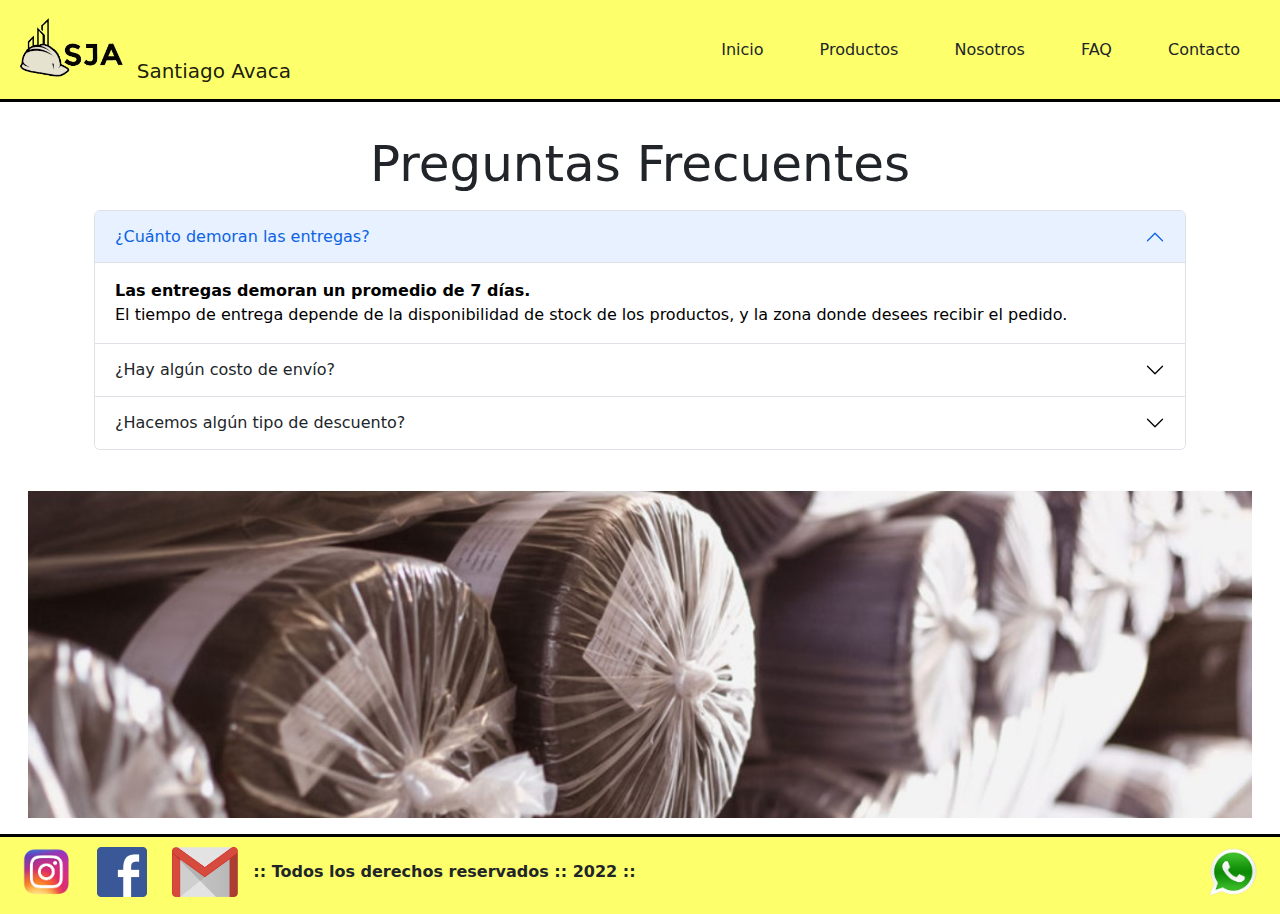
==== pages/faq.html @ fbb116de "Add files via upload" ====
<!DOCTYPE html>
<html lang="es">

<head>
    <meta charset="utf-8">
    <meta name="viewport" content="width=device-width, initial-scale=1">
    <link href="https://cdn.jsdelivr.net/npm/bootstrap@5.2.0-beta1/dist/css/bootstrap.min.css" rel="stylesheet"
        integrity="sha384-0evHe/X+R7YkIZDRvuzKMRqM+OrBnVFBL6DOitfPri4tjfHxaWutUpFmBp4vmVor" crossorigin="anonymous">
    <link rel="stylesheet" href="../sass/custom.css">
    <meta name="description" content="Venta de indumentaria de trabajo y uniformes">
    <meta name="keywords" content="FAQ, PREGUNTAS, FRECUENTES, SEGURIDAD, UNIFORMES, COMPRAR">
    <title>SJA - FAQ</title>
</head>

<body>
    <!-- Header -->
    <header>
        <nav class="navbar">
            <div class="container-fluid">
                <a class="navbar-brand" href="index.html">
                    <img src="../images/logo.png" alt="logo" class="d-inline-block  align-text-bottom">
                    Santiago Avaca
                </a>
                <ul class="nav justify-content-center">
                    <li>
                        <a class="btn" href="../index.html">Inicio</a>
                    </li>
                    <li>
                        <a class="btn" href="productos.html">Productos</a>
                    </li>
                    <li>
                        <a class="btn" href="nosotros.html">Nosotros</a>
                    </li>
                    <li>
                        <a class="btn" aria-current="page" href="faq.html">FAQ</a>
                    </li>
                    <li>
                        <a class="btn" href="contacto.html">Contacto</a>
                    </li>
                </ul>
            </div>
        </nav>
    </header>
    <main>
        <div class="container p-4">
            <h1 class="text-center p-2">Preguntas Frecuentes</h1>
            <div class="accordion" id="accordionExample">
                <div class="accordion-item">
                    <h2 class="accordion-header" id="headingOne">
                        <button class="accordion-button" type="button" data-bs-toggle="collapse"
                            data-bs-target="#collapseOne" aria-expanded="true" aria-controls="collapseOne">
                            ¿Cuánto demoran las entregas?
                        </button>
                    </h2>
                    <div id="collapseOne" class="accordion-collapse collapse show" aria-labelledby="headingOne"
                        data-bs-parent="#accordionExample">
                        <div class="accordion-body">
                            <strong>Las entregas demoran un promedio de 7 días.</strong><br>
                            El tiempo de entrega depende de la disponibilidad de stock de los productos, y la zona donde
                            desees recibir el pedido.
                        </div>
                    </div>
                </div>
                <div class="accordion-item">
                    <h2 class="accordion-header" id="headingTwo">
                        <button class="accordion-button collapsed" type="button" data-bs-toggle="collapse"
                            data-bs-target="#collapseTwo" aria-expanded="false" aria-controls="collapseTwo">
                            ¿Hay algún costo de envío?
                        </button>
                    </h2>
                    <div id="collapseTwo" class="accordion-collapse collapse" aria-labelledby="headingTwo"
                        data-bs-parent="#accordionExample">
                        <div class="accordion-body">
                            <strong>Se trabaja sin costo de envío.</strong><br>
                            Las entregas se realizan en moto o flete, dependiendo del tamaño del pedido.
                        </div>
                    </div>
                </div>
                <div class="accordion-item">
                    <h2 class="accordion-header" id="headingThree">
                        <button class="accordion-button collapsed" type="button" data-bs-toggle="collapse"
                            data-bs-target="#collapseThree" aria-expanded="false" aria-controls="collapseThree">
                            ¿Hacemos algún tipo de descuento?
                        </button>
                    </h2>
                    <div id="collapseThree" class="accordion-collapse collapse" aria-labelledby="headingThree"
                        data-bs-parent="#accordionExample">
                        <div class="accordion-body">
                            <strong>Hay posibilidad de obtener algún descuento.</strong><br>
                            Los descuentos pueden ser pidiendo en cantidad mayorista. Estas cantidades dependen del
                            producto.
                        </div>
                    </div>
                </div>
            </div>
        </div>
        <div class="container-fluid">
            <img class="w-100 p-3" src="../images/banner.jpg" alt="banner">
        </div>
    </main>
    <!-- Footer -->
    <footer>
        <div class="container-fluid">
            <a href="https://www.instagram.com"><img src="../images/instagram.png" alt="instagram"></a>
            <a href="https://www.facebook.com"><img src="../images/facebook.png" alt="facebook"></a>
            <a href="https://www.gmail.com"><img src="../images/gmail.png" alt="gmail"></a>
            <strong>:: Todos los derechos reservados :: 2022 ::</strong>
            <a class="float-end" href="https://www.whatsapp.com"><img src="../images/whatsapp.png" alt="whatsapp"></a>
        </div>
    </footer>
    <script src="https://cdn.jsdelivr.net/npm/@popperjs/core@2.11.5/dist/umd/popper.min.js"
        integrity="sha384-Xe+8cL9oJa6tN/veChSP7q+mnSPaj5Bcu9mPX5F5xIGE0DVittaqT5lorf0EI7Vk" crossorigin="anonymous">
    </script>
    <script src="https://cdn.jsdelivr.net/npm/bootstrap@5.2.0-beta1/dist/js/bootstrap.min.js"
        integrity="sha384-kjU+l4N0Yf4ZOJErLsIcvOU2qSb74wXpOhqTvwVx3OElZRweTnQ6d31fXEoRD1Jy" crossorigin="anonymous">
    </script>
</body>

</html>
---- sass/custom.css ----
header nav {
  background-color: #fdff6b;
  border-bottom: 3px solid black;
}

header nav div a {
  font-size: 2px;
}

header nav div img {
  height: 70px;
}

header nav div ul li {
  padding: 15px;
}

header nav div ul li a {
  color: black;
}

footer {
  background-color: #fdff6b;
  border-top: 3px solid black;
  height: 80px;
}

footer a img {
  margin: 10px;
  margin-top: 10px;
  height: 50px;
}

footer a strong {
  margin-left: 100px;
}

main div img {
  height: -webkit-fit-content;
  height: -moz-fit-content;
  height: fit-content;
}

main .card {
  margin: 10px;
}

main .card .card-body {
  padding: 20px;
}

main .chabones {
  height: 480px;
}

main h1, main .h1 {
  font-size: 50px;
}

.nosotros-cuerpo {
  margin-top: 80px;
  margin-bottom: 80px;
}

/*!
 * Bootstrap v5.2.0-beta1 (https://getbootstrap.com/)
 * Copyright 2011-2022 The Bootstrap Authors
 * Copyright 2011-2022 Twitter, Inc.
 * Licensed under MIT (https://github.com/twbs/bootstrap/blob/main/LICENSE)
 */
:root {
  --bs-blue: #0d6efd;
  --bs-indigo: #6610f2;
  --bs-purple: #6f42c1;
  --bs-pink: #d63384;
  --bs-red: #dc3545;
  --bs-orange: #fd7e14;
  --bs-yellow: #ffc107;
  --bs-green: #198754;
  --bs-teal: #20c997;
  --bs-cyan: #0dcaf0;
  --bs-black: #000;
  --bs-white: #fff;
  --bs-gray: #6c757d;
  --bs-gray-dark: #343a40;
  --bs-gray-100: #f8f9fa;
  --bs-gray-200: #e9ecef;
  --bs-gray-300: #dee2e6;
  --bs-gray-400: #ced4da;
  --bs-gray-500: #adb5bd;
  --bs-gray-600: #6c757d;
  --bs-gray-700: #495057;
  --bs-gray-800: #343a40;
  --bs-gray-900: #212529;
  --bs-primary: #0d6efd;
  --bs-secondary: #6c757d;
  --bs-success: #198754;
  --bs-info: #0dcaf0;
  --bs-warning: #ffc107;
  --bs-danger: #dc3545;
  --bs-light: #fdff6b;
  --bs-dark: #212529;
  --bs-primary-rgb: 13, 110, 253;
  --bs-secondary-rgb: 108, 117, 125;
  --bs-success-rgb: 25, 135, 84;
  --bs-info-rgb: 13, 202, 240;
  --bs-warning-rgb: 255, 193, 7;
  --bs-danger-rgb: 220, 53, 69;
  --bs-light-rgb: 253, 255, 107;
  --bs-dark-rgb: 33, 37, 41;
  --bs-white-rgb: 255, 255, 255;
  --bs-black-rgb: 0, 0, 0;
  --bs-body-color-rgb: 33, 37, 41;
  --bs-body-bg-rgb: 255, 255, 255;
  --bs-font-sans-serif: system-ui, -apple-system, "Segoe UI", Roboto, "Helvetica Neue", "Noto Sans", "Liberation Sans", Arial, sans-serif, "Apple Color Emoji", "Segoe UI Emoji", "Segoe UI Symbol", "Noto Color Emoji";
  --bs-font-monospace: SFMono-Regular, Menlo, Monaco, Consolas, "Liberation Mono", "Courier New", monospace;
  --bs-gradient: linear-gradient(180deg, rgba(255, 255, 255, 0.15), rgba(255, 255, 255, 0));
  --bs-body-font-family: var(--bs-font-sans-serif);
  --bs-body-font-size: 1rem;
  --bs-body-font-weight: 400;
  --bs-body-line-height: 1.5;
  --bs-body-color: #212529;
  --bs-body-bg: #fff;
  --bs-border-width: 1px;
  --bs-border-style: solid;
  --bs-border-color: #dee2e6;
  --bs-border-color-translucent: rgba(0, 0, 0, 0.175);
  --bs-border-radius: 0.375rem;
  --bs-border-radius-sm: 0.25rem;
  --bs-border-radius-lg: 0.5rem;
  --bs-border-radius-xl: 1rem;
  --bs-border-radius-2xl: 2rem;
  --bs-border-radius-pill: 50rem;
  --bs-heading-color: ;
  --bs-link-color: #0d6efd;
  --bs-link-hover-color: #0a58ca;
  --bs-code-color: #d63384;
  --bs-highlight-bg: #fff3cd;
}

*,
*::before,
*::after {
  -webkit-box-sizing: border-box;
          box-sizing: border-box;
}

@media (prefers-reduced-motion: no-preference) {
  :root {
    scroll-behavior: smooth;
  }
}

body {
  margin: 0;
  font-family: var(--bs-body-font-family);
  font-size: var(--bs-body-font-size);
  font-weight: var(--bs-body-font-weight);
  line-height: var(--bs-body-line-height);
  color: var(--bs-body-color);
  text-align: var(--bs-body-text-align);
  background-color: var(--bs-body-bg);
  -webkit-text-size-adjust: 100%;
  -webkit-tap-highlight-color: rgba(0, 0, 0, 0);
}

hr {
  margin: 1rem 0;
  color: inherit;
  border: 0;
  border-top: 1px solid;
  opacity: 0.25;
}

h1, .h1, h2, .h2, h3, .h3, h4, .h4, h5, .h5, h6, .h6 {
  margin-top: 0;
  margin-bottom: 0.5rem;
  font-weight: 500;
  line-height: 1.2;
  color: var(--bs-heading-color);
}

h1, .h1 {
  font-size: calc(1.375rem + 1.5vw);
}

@media (min-width: 1200px) {
  h1, .h1 {
    font-size: 2.5rem;
  }
}

h2, .h2 {
  font-size: calc(1.325rem + 0.9vw);
}

@media (min-width: 1200px) {
  h2, .h2 {
    font-size: 2rem;
  }
}

h3, .h3 {
  font-size: calc(1.3rem + 0.6vw);
}

@media (min-width: 1200px) {
  h3, .h3 {
    font-size: 1.75rem;
  }
}

h4, .h4 {
  font-size: calc(1.275rem + 0.3vw);
}

@media (min-width: 1200px) {
  h4, .h4 {
    font-size: 1.5rem;
  }
}

h5, .h5 {
  font-size: 1.25rem;
}

h6, .h6 {
  font-size: 1rem;
}

p {
  margin-top: 0;
  margin-bottom: 1rem;
}

abbr[title] {
  -webkit-text-decoration: underline dotted;
          text-decoration: underline dotted;
  cursor: help;
  text-decoration-skip-ink: none;
}

address {
  margin-bottom: 1rem;
  font-style: normal;
  line-height: inherit;
}

ol,
ul {
  padding-left: 2rem;
}

ol,
ul,
dl {
  margin-top: 0;
  margin-bottom: 1rem;
}

ol ol,
ul ul,
ol ul,
ul ol {
  margin-bottom: 0;
}

dt {
  font-weight: 700;
}

dd {
  margin-bottom: .5rem;
  margin-left: 0;
}

blockquote {
  margin: 0 0 1rem;
}

b,
strong {
  font-weight: bolder;
}

small, .small {
  font-size: 0.875em;
}

mark, .mark {
  padding: 0.1875em;
  background-color: var(--bs-highlight-bg);
}

sub,
sup {
  position: relative;
  font-size: 0.75em;
  line-height: 0;
  vertical-align: baseline;
}

sub {
  bottom: -.25em;
}

sup {
  top: -.5em;
}

a {
  color: var(--bs-link-color);
  text-decoration: underline;
}

a:hover {
  color: var(--bs-link-hover-color);
}

a:not([href]):not([class]), a:not([href]):not([class]):hover {
  color: inherit;
  text-decoration: none;
}

pre,
code,
kbd,
samp {
  font-family: var(--bs-font-monospace);
  font-size: 1em;
}

pre {
  display: block;
  margin-top: 0;
  margin-bottom: 1rem;
  overflow: auto;
  font-size: 0.875em;
}

pre code {
  font-size: inherit;
  color: inherit;
  word-break: normal;
}

code {
  font-size: 0.875em;
  color: var(--bs-code-color);
  word-wrap: break-word;
}

a > code {
  color: inherit;
}

kbd {
  padding: 0.1875rem 0.375rem;
  font-size: 0.875em;
  color: var(--bs-body-bg);
  background-color: var(--bs-body-color);
  border-radius: 0.25rem;
}

kbd kbd {
  padding: 0;
  font-size: 1em;
}

figure {
  margin: 0 0 1rem;
}

img,
svg {
  vertical-align: middle;
}

table {
  caption-side: bottom;
  border-collapse: collapse;
}

caption {
  padding-top: 0.5rem;
  padding-bottom: 0.5rem;
  color: rgba(var(--bs-body-color-rgb), 0.75);
  text-align: left;
}

th {
  text-align: inherit;
  text-align: -webkit-match-parent;
}

thead,
tbody,
tfoot,
tr,
td,
th {
  border-color: inherit;
  border-style: solid;
  border-width: 0;
}

label {
  display: inline-block;
}

button {
  border-radius: 0;
}

button:focus:not(:focus-visible) {
  outline: 0;
}

input,
button,
select,
optgroup,
textarea {
  margin: 0;
  font-family: inherit;
  font-size: inherit;
  line-height: inherit;
}

button,
select {
  text-transform: none;
}

[role="button"] {
  cursor: pointer;
}

select {
  word-wrap: normal;
}

select:disabled {
  opacity: 1;
}

[list]:not([type="date"]):not([type="datetime-local"]):not([type="month"]):not([type="week"]):not([type="time"])::-webkit-calendar-picker-indicator {
  display: none !important;
}

button,
[type="button"],
[type="reset"],
[type="submit"] {
  -webkit-appearance: button;
}

button:not(:disabled),
[type="button"]:not(:disabled),
[type="reset"]:not(:disabled),
[type="submit"]:not(:disabled) {
  cursor: pointer;
}

::-moz-focus-inner {
  padding: 0;
  border-style: none;
}

textarea {
  resize: vertical;
}

fieldset {
  min-width: 0;
  padding: 0;
  margin: 0;
  border: 0;
}

legend {
  float: left;
  width: 100%;
  padding: 0;
  margin-bottom: 0.5rem;
  font-size: calc(1.275rem + 0.3vw);
  line-height: inherit;
}

@media (min-width: 1200px) {
  legend {
    font-size: 1.5rem;
  }
}

legend + * {
  clear: left;
}

::-webkit-datetime-edit-fields-wrapper,
::-webkit-datetime-edit-text,
::-webkit-datetime-edit-minute,
::-webkit-datetime-edit-hour-field,
::-webkit-datetime-edit-day-field,
::-webkit-datetime-edit-month-field,
::-webkit-datetime-edit-year-field {
  padding: 0;
}

::-webkit-inner-spin-button {
  height: auto;
}

[type="search"] {
  outline-offset: -2px;
  -webkit-appearance: textfield;
}

/* rtl:raw:
[type="tel"],
[type="url"],
[type="email"],
[type="number"] {
  direction: ltr;
}
*/
::-webkit-search-decoration {
  -webkit-appearance: none;
}

::-webkit-color-swatch-wrapper {
  padding: 0;
}

::file-selector-button {
  font: inherit;
  -webkit-appearance: button;
}

output {
  display: inline-block;
}

iframe {
  border: 0;
}

summary {
  display: list-item;
  cursor: pointer;
}

progress {
  vertical-align: baseline;
}

[hidden] {
  display: none !important;
}

.lead {
  font-size: 1.25rem;
  font-weight: 300;
}

.display-1 {
  font-size: calc(1.625rem + 4.5vw);
  font-weight: 300;
  line-height: 1.2;
}

@media (min-width: 1200px) {
  .display-1 {
    font-size: 5rem;
  }
}

.display-2 {
  font-size: calc(1.575rem + 3.9vw);
  font-weight: 300;
  line-height: 1.2;
}

@media (min-width: 1200px) {
  .display-2 {
    font-size: 4.5rem;
  }
}

.display-3 {
  font-size: calc(1.525rem + 3.3vw);
  font-weight: 300;
  line-height: 1.2;
}

@media (min-width: 1200px) {
  .display-3 {
    font-size: 4rem;
  }
}

.display-4 {
  font-size: calc(1.475rem + 2.7vw);
  font-weight: 300;
  line-height: 1.2;
}

@media (min-width: 1200px) {
  .display-4 {
    font-size: 3.5rem;
  }
}

.display-5 {
  font-size: calc(1.425rem + 2.1vw);
  font-weight: 300;
  line-height: 1.2;
}

@media (min-width: 1200px) {
  .display-5 {
    font-size: 3rem;
  }
}

.display-6 {
  font-size: calc(1.375rem + 1.5vw);
  font-weight: 300;
  line-height: 1.2;
}

@media (min-width: 1200px) {
  .display-6 {
    font-size: 2.5rem;
  }
}

.list-unstyled {
  padding-left: 0;
  list-style: none;
}

.list-inline {
  padding-left: 0;
  list-style: none;
}

.list-inline-item {
  display: inline-block;
}

.list-inline-item:not(:last-child) {
  margin-right: 0.5rem;
}

.initialism {
  font-size: 0.875em;
  text-transform: uppercase;
}

.blockquote {
  margin-bottom: 1rem;
  font-size: 1.25rem;
}

.blockquote > :last-child {
  margin-bottom: 0;
}

.blockquote-footer {
  margin-top: -1rem;
  margin-bottom: 1rem;
  font-size: 0.875em;
  color: #6c757d;
}

.blockquote-footer::before {
  content: "\2014\00A0";
}

.img-fluid {
  max-width: 100%;
  height: auto;
}

.img-thumbnail {
  padding: 0.25rem;
  background-color: #fff;
  border: 1px solid var(--bs-border-color);
  border-radius: 0.375rem;
  max-width: 100%;
  height: auto;
}

.figure {
  display: inline-block;
}

.figure-img {
  margin-bottom: 0.5rem;
  line-height: 1;
}

.figure-caption {
  font-size: 0.875em;
  color: #6c757d;
}

.container,
.container-fluid,
.container-sm,
.container-md,
.container-lg,
.container-xl,
.container-xxl {
  --bs-gutter-x: 1.5rem;
  --bs-gutter-y: 0;
  width: 100%;
  padding-right: calc(var(--bs-gutter-x) * .5);
  padding-left: calc(var(--bs-gutter-x) * .5);
  margin-right: auto;
  margin-left: auto;
}

@media (min-width: 576px) {
  .container, .container-sm {
    max-width: 540px;
  }
}

@media (min-width: 768px) {
  .container, .container-sm, .container-md {
    max-width: 720px;
  }
}

@media (min-width: 992px) {
  .container, .container-sm, .container-md, .container-lg {
    max-width: 960px;
  }
}

@media (min-width: 1200px) {
  .container, .container-sm, .container-md, .container-lg, .container-xl {
    max-width: 1140px;
  }
}

@media (min-width: 1400px) {
  .container, .container-sm, .container-md, .container-lg, .container-xl, .container-xxl {
    max-width: 1320px;
  }
}

.row {
  --bs-gutter-x: 1.5rem;
  --bs-gutter-y: 0;
  display: -webkit-box;
  display: -ms-flexbox;
  display: flex;
  -ms-flex-wrap: wrap;
      flex-wrap: wrap;
  margin-top: calc(-1 * var(--bs-gutter-y));
  margin-right: calc(-.5 * var(--bs-gutter-x));
  margin-left: calc(-.5 * var(--bs-gutter-x));
}

.row > * {
  -ms-flex-negative: 0;
      flex-shrink: 0;
  width: 100%;
  max-width: 100%;
  padding-right: calc(var(--bs-gutter-x) * .5);
  padding-left: calc(var(--bs-gutter-x) * .5);
  margin-top: var(--bs-gutter-y);
}

.col {
  -webkit-box-flex: 1;
      -ms-flex: 1 0 0%;
          flex: 1 0 0%;
}

.row-cols-auto > * {
  -webkit-box-flex: 0;
      -ms-flex: 0 0 auto;
          flex: 0 0 auto;
  width: auto;
}

.row-cols-1 > * {
  -webkit-box-flex: 0;
      -ms-flex: 0 0 auto;
          flex: 0 0 auto;
  width: 100%;
}

.row-cols-2 > * {
  -webkit-box-flex: 0;
      -ms-flex: 0 0 auto;
          flex: 0 0 auto;
  width: 50%;
}

.row-cols-3 > * {
  -webkit-box-flex: 0;
      -ms-flex: 0 0 auto;
          flex: 0 0 auto;
  width: 33.33333%;
}

.row-cols-4 > * {
  -webkit-box-flex: 0;
      -ms-flex: 0 0 auto;
          flex: 0 0 auto;
  width: 25%;
}

.row-cols-5 > * {
  -webkit-box-flex: 0;
      -ms-flex: 0 0 auto;
          flex: 0 0 auto;
  width: 20%;
}

.row-cols-6 > * {
  -webkit-box-flex: 0;
      -ms-flex: 0 0 auto;
          flex: 0 0 auto;
  width: 16.66667%;
}

.col-auto {
  -webkit-box-flex: 0;
      -ms-flex: 0 0 auto;
          flex: 0 0 auto;
  width: auto;
}

.col-1 {
  -webkit-box-flex: 0;
      -ms-flex: 0 0 auto;
          flex: 0 0 auto;
  width: 8.33333%;
}

.col-2 {
  -webkit-box-flex: 0;
      -ms-flex: 0 0 auto;
          flex: 0 0 auto;
  width: 16.66667%;
}

.col-3 {
  -webkit-box-flex: 0;
      -ms-flex: 0 0 auto;
          flex: 0 0 auto;
  width: 25%;
}

.col-4 {
  -webkit-box-flex: 0;
      -ms-flex: 0 0 auto;
          flex: 0 0 auto;
  width: 33.33333%;
}

.col-5 {
  -webkit-box-flex: 0;
      -ms-flex: 0 0 auto;
          flex: 0 0 auto;
  width: 41.66667%;
}

.col-6 {
  -webkit-box-flex: 0;
      -ms-flex: 0 0 auto;
          flex: 0 0 auto;
  width: 50%;
}

.col-7 {
  -webkit-box-flex: 0;
      -ms-flex: 0 0 auto;
          flex: 0 0 auto;
  width: 58.33333%;
}

.col-8 {
  -webkit-box-flex: 0;
      -ms-flex: 0 0 auto;
          flex: 0 0 auto;
  width: 66.66667%;
}

.col-9 {
  -webkit-box-flex: 0;
      -ms-flex: 0 0 auto;
          flex: 0 0 auto;
  width: 75%;
}

.col-10 {
  -webkit-box-flex: 0;
      -ms-flex: 0 0 auto;
          flex: 0 0 auto;
  width: 83.33333%;
}

.col-11 {
  -webkit-box-flex: 0;
      -ms-flex: 0 0 auto;
          flex: 0 0 auto;
  width: 91.66667%;
}

.col-12 {
  -webkit-box-flex: 0;
      -ms-flex: 0 0 auto;
          flex: 0 0 auto;
  width: 100%;
}

.offset-1 {
  margin-left: 8.33333%;
}

.offset-2 {
  margin-left: 16.66667%;
}

.offset-3 {
  margin-left: 25%;
}

.offset-4 {
  margin-left: 33.33333%;
}

.offset-5 {
  margin-left: 41.66667%;
}

.offset-6 {
  margin-left: 50%;
}

.offset-7 {
  margin-left: 58.33333%;
}

.offset-8 {
  margin-left: 66.66667%;
}

.offset-9 {
  margin-left: 75%;
}

.offset-10 {
  margin-left: 83.33333%;
}

.offset-11 {
  margin-left: 91.66667%;
}

.g-0,
.gx-0 {
  --bs-gutter-x: 0;
}

.g-0,
.gy-0 {
  --bs-gutter-y: 0;
}

.g-1,
.gx-1 {
  --bs-gutter-x: 0.25rem;
}

.g-1,
.gy-1 {
  --bs-gutter-y: 0.25rem;
}

.g-2,
.gx-2 {
  --bs-gutter-x: 0.5rem;
}

.g-2,
.gy-2 {
  --bs-gutter-y: 0.5rem;
}

.g-3,
.gx-3 {
  --bs-gutter-x: 1rem;
}

.g-3,
.gy-3 {
  --bs-gutter-y: 1rem;
}

.g-4,
.gx-4 {
  --bs-gutter-x: 1.5rem;
}

.g-4,
.gy-4 {
  --bs-gutter-y: 1.5rem;
}

.g-5,
.gx-5 {
  --bs-gutter-x: 3rem;
}

.g-5,
.gy-5 {
  --bs-gutter-y: 3rem;
}

@media (min-width: 576px) {
  .col-sm {
    -webkit-box-flex: 1;
        -ms-flex: 1 0 0%;
            flex: 1 0 0%;
  }
  .row-cols-sm-auto > * {
    -webkit-box-flex: 0;
        -ms-flex: 0 0 auto;
            flex: 0 0 auto;
    width: auto;
  }
  .row-cols-sm-1 > * {
    -webkit-box-flex: 0;
        -ms-flex: 0 0 auto;
            flex: 0 0 auto;
    width: 100%;
  }
  .row-cols-sm-2 > * {
    -webkit-box-flex: 0;
        -ms-flex: 0 0 auto;
            flex: 0 0 auto;
    width: 50%;
  }
  .row-cols-sm-3 > * {
    -webkit-box-flex: 0;
        -ms-flex: 0 0 auto;
            flex: 0 0 auto;
    width: 33.33333%;
  }
  .row-cols-sm-4 > * {
    -webkit-box-flex: 0;
        -ms-flex: 0 0 auto;
            flex: 0 0 auto;
    width: 25%;
  }
  .row-cols-sm-5 > * {
    -webkit-box-flex: 0;
        -ms-flex: 0 0 auto;
            flex: 0 0 auto;
    width: 20%;
  }
  .row-cols-sm-6 > * {
    -webkit-box-flex: 0;
        -ms-flex: 0 0 auto;
            flex: 0 0 auto;
    width: 16.66667%;
  }
  .col-sm-auto {
    -webkit-box-flex: 0;
        -ms-flex: 0 0 auto;
            flex: 0 0 auto;
    width: auto;
  }
  .col-sm-1 {
    -webkit-box-flex: 0;
        -ms-flex: 0 0 auto;
            flex: 0 0 auto;
    width: 8.33333%;
  }
  .col-sm-2 {
    -webkit-box-flex: 0;
        -ms-flex: 0 0 auto;
            flex: 0 0 auto;
    width: 16.66667%;
  }
  .col-sm-3 {
    -webkit-box-flex: 0;
        -ms-flex: 0 0 auto;
            flex: 0 0 auto;
    width: 25%;
  }
  .col-sm-4 {
    -webkit-box-flex: 0;
        -ms-flex: 0 0 auto;
            flex: 0 0 auto;
    width: 33.33333%;
  }
  .col-sm-5 {
    -webkit-box-flex: 0;
        -ms-flex: 0 0 auto;
            flex: 0 0 auto;
    width: 41.66667%;
  }
  .col-sm-6 {
    -webkit-box-flex: 0;
        -ms-flex: 0 0 auto;
            flex: 0 0 auto;
    width: 50%;
  }
  .col-sm-7 {
    -webkit-box-flex: 0;
        -ms-flex: 0 0 auto;
            flex: 0 0 auto;
    width: 58.33333%;
  }
  .col-sm-8 {
    -webkit-box-flex: 0;
        -ms-flex: 0 0 auto;
            flex: 0 0 auto;
    width: 66.66667%;
  }
  .col-sm-9 {
    -webkit-box-flex: 0;
        -ms-flex: 0 0 auto;
            flex: 0 0 auto;
    width: 75%;
  }
  .col-sm-10 {
    -webkit-box-flex: 0;
        -ms-flex: 0 0 auto;
            flex: 0 0 auto;
    width: 83.33333%;
  }
  .col-sm-11 {
    -webkit-box-flex: 0;
        -ms-flex: 0 0 auto;
            flex: 0 0 auto;
    width: 91.66667%;
  }
  .col-sm-12 {
    -webkit-box-flex: 0;
        -ms-flex: 0 0 auto;
            flex: 0 0 auto;
    width: 100%;
  }
  .offset-sm-0 {
    margin-left: 0;
  }
  .offset-sm-1 {
    margin-left: 8.33333%;
  }
  .offset-sm-2 {
    margin-left: 16.66667%;
  }
  .offset-sm-3 {
    margin-left: 25%;
  }
  .offset-sm-4 {
    margin-left: 33.33333%;
  }
  .offset-sm-5 {
    margin-left: 41.66667%;
  }
  .offset-sm-6 {
    margin-left: 50%;
  }
  .offset-sm-7 {
    margin-left: 58.33333%;
  }
  .offset-sm-8 {
    margin-left: 66.66667%;
  }
  .offset-sm-9 {
    margin-left: 75%;
  }
  .offset-sm-10 {
    margin-left: 83.33333%;
  }
  .offset-sm-11 {
    margin-left: 91.66667%;
  }
  .g-sm-0,
  .gx-sm-0 {
    --bs-gutter-x: 0;
  }
  .g-sm-0,
  .gy-sm-0 {
    --bs-gutter-y: 0;
  }
  .g-sm-1,
  .gx-sm-1 {
    --bs-gutter-x: 0.25rem;
  }
  .g-sm-1,
  .gy-sm-1 {
    --bs-gutter-y: 0.25rem;
  }
  .g-sm-2,
  .gx-sm-2 {
    --bs-gutter-x: 0.5rem;
  }
  .g-sm-2,
  .gy-sm-2 {
    --bs-gutter-y: 0.5rem;
  }
  .g-sm-3,
  .gx-sm-3 {
    --bs-gutter-x: 1rem;
  }
  .g-sm-3,
  .gy-sm-3 {
    --bs-gutter-y: 1rem;
  }
  .g-sm-4,
  .gx-sm-4 {
    --bs-gutter-x: 1.5rem;
  }
  .g-sm-4,
  .gy-sm-4 {
    --bs-gutter-y: 1.5rem;
  }
  .g-sm-5,
  .gx-sm-5 {
    --bs-gutter-x: 3rem;
  }
  .g-sm-5,
  .gy-sm-5 {
    --bs-gutter-y: 3rem;
  }
}

@media (min-width: 768px) {
  .col-md {
    -webkit-box-flex: 1;
        -ms-flex: 1 0 0%;
            flex: 1 0 0%;
  }
  .row-cols-md-auto > * {
    -webkit-box-flex: 0;
        -ms-flex: 0 0 auto;
            flex: 0 0 auto;
    width: auto;
  }
  .row-cols-md-1 > * {
    -webkit-box-flex: 0;
        -ms-flex: 0 0 auto;
            flex: 0 0 auto;
    width: 100%;
  }
  .row-cols-md-2 > * {
    -webkit-box-flex: 0;
        -ms-flex: 0 0 auto;
            flex: 0 0 auto;
    width: 50%;
  }
  .row-cols-md-3 > * {
    -webkit-box-flex: 0;
        -ms-flex: 0 0 auto;
            flex: 0 0 auto;
    width: 33.33333%;
  }
  .row-cols-md-4 > * {
    -webkit-box-flex: 0;
        -ms-flex: 0 0 auto;
            flex: 0 0 auto;
    width: 25%;
  }
  .row-cols-md-5 > * {
    -webkit-box-flex: 0;
        -ms-flex: 0 0 auto;
            flex: 0 0 auto;
    width: 20%;
  }
  .row-cols-md-6 > * {
    -webkit-box-flex: 0;
        -ms-flex: 0 0 auto;
            flex: 0 0 auto;
    width: 16.66667%;
  }
  .col-md-auto {
    -webkit-box-flex: 0;
        -ms-flex: 0 0 auto;
            flex: 0 0 auto;
    width: auto;
  }
  .col-md-1 {
    -webkit-box-flex: 0;
        -ms-flex: 0 0 auto;
            flex: 0 0 auto;
    width: 8.33333%;
  }
  .col-md-2 {
    -webkit-box-flex: 0;
        -ms-flex: 0 0 auto;
            flex: 0 0 auto;
    width: 16.66667%;
  }
  .col-md-3 {
    -webkit-box-flex: 0;
        -ms-flex: 0 0 auto;
            flex: 0 0 auto;
    width: 25%;
  }
  .col-md-4 {
    -webkit-box-flex: 0;
        -ms-flex: 0 0 auto;
            flex: 0 0 auto;
    width: 33.33333%;
  }
  .col-md-5 {
    -webkit-box-flex: 0;
        -ms-flex: 0 0 auto;
            flex: 0 0 auto;
    width: 41.66667%;
  }
  .col-md-6 {
    -webkit-box-flex: 0;
        -ms-flex: 0 0 auto;
            flex: 0 0 auto;
    width: 50%;
  }
  .col-md-7 {
    -webkit-box-flex: 0;
        -ms-flex: 0 0 auto;
            flex: 0 0 auto;
    width: 58.33333%;
  }
  .col-md-8 {
    -webkit-box-flex: 0;
        -ms-flex: 0 0 auto;
            flex: 0 0 auto;
    width: 66.66667%;
  }
  .col-md-9 {
    -webkit-box-flex: 0;
        -ms-flex: 0 0 auto;
            flex: 0 0 auto;
    width: 75%;
  }
  .col-md-10 {
    -webkit-box-flex: 0;
        -ms-flex: 0 0 auto;
            flex: 0 0 auto;
    width: 83.33333%;
  }
  .col-md-11 {
    -webkit-box-flex: 0;
        -ms-flex: 0 0 auto;
            flex: 0 0 auto;
    width: 91.66667%;
  }
  .col-md-12 {
    -webkit-box-flex: 0;
        -ms-flex: 0 0 auto;
            flex: 0 0 auto;
    width: 100%;
  }
  .offset-md-0 {
    margin-left: 0;
  }
  .offset-md-1 {
    margin-left: 8.33333%;
  }
  .offset-md-2 {
    margin-left: 16.66667%;
  }
  .offset-md-3 {
    margin-left: 25%;
  }
  .offset-md-4 {
    margin-left: 33.33333%;
  }
  .offset-md-5 {
    margin-left: 41.66667%;
  }
  .offset-md-6 {
    margin-left: 50%;
  }
  .offset-md-7 {
    margin-left: 58.33333%;
  }
  .offset-md-8 {
    margin-left: 66.66667%;
  }
  .offset-md-9 {
    margin-left: 75%;
  }
  .offset-md-10 {
    margin-left: 83.33333%;
  }
  .offset-md-11 {
    margin-left: 91.66667%;
  }
  .g-md-0,
  .gx-md-0 {
    --bs-gutter-x: 0;
  }
  .g-md-0,
  .gy-md-0 {
    --bs-gutter-y: 0;
  }
  .g-md-1,
  .gx-md-1 {
    --bs-gutter-x: 0.25rem;
  }
  .g-md-1,
  .gy-md-1 {
    --bs-gutter-y: 0.25rem;
  }
  .g-md-2,
  .gx-md-2 {
    --bs-gutter-x: 0.5rem;
  }
  .g-md-2,
  .gy-md-2 {
    --bs-gutter-y: 0.5rem;
  }
  .g-md-3,
  .gx-md-3 {
    --bs-gutter-x: 1rem;
  }
  .g-md-3,
  .gy-md-3 {
    --bs-gutter-y: 1rem;
  }
  .g-md-4,
  .gx-md-4 {
    --bs-gutter-x: 1.5rem;
  }
  .g-md-4,
  .gy-md-4 {
    --bs-gutter-y: 1.5rem;
  }
  .g-md-5,
  .gx-md-5 {
    --bs-gutter-x: 3rem;
  }
  .g-md-5,
  .gy-md-5 {
    --bs-gutter-y: 3rem;
  }
}

@media (min-width: 992px) {
  .col-lg {
    -webkit-box-flex: 1;
        -ms-flex: 1 0 0%;
            flex: 1 0 0%;
  }
  .row-cols-lg-auto > * {
    -webkit-box-flex: 0;
        -ms-flex: 0 0 auto;
            flex: 0 0 auto;
    width: auto;
  }
  .row-cols-lg-1 > * {
    -webkit-box-flex: 0;
        -ms-flex: 0 0 auto;
            flex: 0 0 auto;
    width: 100%;
  }
  .row-cols-lg-2 > * {
    -webkit-box-flex: 0;
        -ms-flex: 0 0 auto;
            flex: 0 0 auto;
    width: 50%;
  }
  .row-cols-lg-3 > * {
    -webkit-box-flex: 0;
        -ms-flex: 0 0 auto;
            flex: 0 0 auto;
    width: 33.33333%;
  }
  .row-cols-lg-4 > * {
    -webkit-box-flex: 0;
        -ms-flex: 0 0 auto;
            flex: 0 0 auto;
    width: 25%;
  }
  .row-cols-lg-5 > * {
    -webkit-box-flex: 0;
        -ms-flex: 0 0 auto;
            flex: 0 0 auto;
    width: 20%;
  }
  .row-cols-lg-6 > * {
    -webkit-box-flex: 0;
        -ms-flex: 0 0 auto;
            flex: 0 0 auto;
    width: 16.66667%;
  }
  .col-lg-auto {
    -webkit-box-flex: 0;
        -ms-flex: 0 0 auto;
            flex: 0 0 auto;
    width: auto;
  }
  .col-lg-1 {
    -webkit-box-flex: 0;
        -ms-flex: 0 0 auto;
            flex: 0 0 auto;
    width: 8.33333%;
  }
  .col-lg-2 {
    -webkit-box-flex: 0;
        -ms-flex: 0 0 auto;
            flex: 0 0 auto;
    width: 16.66667%;
  }
  .col-lg-3 {
    -webkit-box-flex: 0;
        -ms-flex: 0 0 auto;
            flex: 0 0 auto;
    width: 25%;
  }
  .col-lg-4 {
    -webkit-box-flex: 0;
        -ms-flex: 0 0 auto;
            flex: 0 0 auto;
    width: 33.33333%;
  }
  .col-lg-5 {
    -webkit-box-flex: 0;
        -ms-flex: 0 0 auto;
            flex: 0 0 auto;
    width: 41.66667%;
  }
  .col-lg-6 {
    -webkit-box-flex: 0;
        -ms-flex: 0 0 auto;
            flex: 0 0 auto;
    width: 50%;
  }
  .col-lg-7 {
    -webkit-box-flex: 0;
        -ms-flex: 0 0 auto;
            flex: 0 0 auto;
    width: 58.33333%;
  }
  .col-lg-8 {
    -webkit-box-flex: 0;
        -ms-flex: 0 0 auto;
            flex: 0 0 auto;
    width: 66.66667%;
  }
  .col-lg-9 {
    -webkit-box-flex: 0;
        -ms-flex: 0 0 auto;
            flex: 0 0 auto;
    width: 75%;
  }
  .col-lg-10 {
    -webkit-box-flex: 0;
        -ms-flex: 0 0 auto;
            flex: 0 0 auto;
    width: 83.33333%;
  }
  .col-lg-11 {
    -webkit-box-flex: 0;
        -ms-flex: 0 0 auto;
            flex: 0 0 auto;
    width: 91.66667%;
  }
  .col-lg-12 {
    -webkit-box-flex: 0;
        -ms-flex: 0 0 auto;
            flex: 0 0 auto;
    width: 100%;
  }
  .offset-lg-0 {
    margin-left: 0;
  }
  .offset-lg-1 {
    margin-left: 8.33333%;
  }
  .offset-lg-2 {
    margin-left: 16.66667%;
  }
  .offset-lg-3 {
    margin-left: 25%;
  }
  .offset-lg-4 {
    margin-left: 33.33333%;
  }
  .offset-lg-5 {
    margin-left: 41.66667%;
  }
  .offset-lg-6 {
    margin-left: 50%;
  }
  .offset-lg-7 {
    margin-left: 58.33333%;
  }
  .offset-lg-8 {
    margin-left: 66.66667%;
  }
  .offset-lg-9 {
    margin-left: 75%;
  }
  .offset-lg-10 {
    margin-left: 83.33333%;
  }
  .offset-lg-11 {
    margin-left: 91.66667%;
  }
  .g-lg-0,
  .gx-lg-0 {
    --bs-gutter-x: 0;
  }
  .g-lg-0,
  .gy-lg-0 {
    --bs-gutter-y: 0;
  }
  .g-lg-1,
  .gx-lg-1 {
    --bs-gutter-x: 0.25rem;
  }
  .g-lg-1,
  .gy-lg-1 {
    --bs-gutter-y: 0.25rem;
  }
  .g-lg-2,
  .gx-lg-2 {
    --bs-gutter-x: 0.5rem;
  }
  .g-lg-2,
  .gy-lg-2 {
    --bs-gutter-y: 0.5rem;
  }
  .g-lg-3,
  .gx-lg-3 {
    --bs-gutter-x: 1rem;
  }
  .g-lg-3,
  .gy-lg-3 {
    --bs-gutter-y: 1rem;
  }
  .g-lg-4,
  .gx-lg-4 {
    --bs-gutter-x: 1.5rem;
  }
  .g-lg-4,
  .gy-lg-4 {
    --bs-gutter-y: 1.5rem;
  }
  .g-lg-5,
  .gx-lg-5 {
    --bs-gutter-x: 3rem;
  }
  .g-lg-5,
  .gy-lg-5 {
    --bs-gutter-y: 3rem;
  }
}

@media (min-width: 1200px) {
  .col-xl {
    -webkit-box-flex: 1;
        -ms-flex: 1 0 0%;
            flex: 1 0 0%;
  }
  .row-cols-xl-auto > * {
    -webkit-box-flex: 0;
        -ms-flex: 0 0 auto;
            flex: 0 0 auto;
    width: auto;
  }
  .row-cols-xl-1 > * {
    -webkit-box-flex: 0;
        -ms-flex: 0 0 auto;
            flex: 0 0 auto;
    width: 100%;
  }
  .row-cols-xl-2 > * {
    -webkit-box-flex: 0;
        -ms-flex: 0 0 auto;
            flex: 0 0 auto;
    width: 50%;
  }
  .row-cols-xl-3 > * {
    -webkit-box-flex: 0;
        -ms-flex: 0 0 auto;
            flex: 0 0 auto;
    width: 33.33333%;
  }
  .row-cols-xl-4 > * {
    -webkit-box-flex: 0;
        -ms-flex: 0 0 auto;
            flex: 0 0 auto;
    width: 25%;
  }
  .row-cols-xl-5 > * {
    -webkit-box-flex: 0;
        -ms-flex: 0 0 auto;
            flex: 0 0 auto;
    width: 20%;
  }
  .row-cols-xl-6 > * {
    -webkit-box-flex: 0;
        -ms-flex: 0 0 auto;
            flex: 0 0 auto;
    width: 16.66667%;
  }
  .col-xl-auto {
    -webkit-box-flex: 0;
        -ms-flex: 0 0 auto;
            flex: 0 0 auto;
    width: auto;
  }
  .col-xl-1 {
    -webkit-box-flex: 0;
        -ms-flex: 0 0 auto;
            flex: 0 0 auto;
    width: 8.33333%;
  }
  .col-xl-2 {
    -webkit-box-flex: 0;
        -ms-flex: 0 0 auto;
            flex: 0 0 auto;
    width: 16.66667%;
  }
  .col-xl-3 {
    -webkit-box-flex: 0;
        -ms-flex: 0 0 auto;
            flex: 0 0 auto;
    width: 25%;
  }
  .col-xl-4 {
    -webkit-box-flex: 0;
        -ms-flex: 0 0 auto;
            flex: 0 0 auto;
    width: 33.33333%;
  }
  .col-xl-5 {
    -webkit-box-flex: 0;
        -ms-flex: 0 0 auto;
            flex: 0 0 auto;
    width: 41.66667%;
  }
  .col-xl-6 {
    -webkit-box-flex: 0;
        -ms-flex: 0 0 auto;
            flex: 0 0 auto;
    width: 50%;
  }
  .col-xl-7 {
    -webkit-box-flex: 0;
        -ms-flex: 0 0 auto;
            flex: 0 0 auto;
    width: 58.33333%;
  }
  .col-xl-8 {
    -webkit-box-flex: 0;
        -ms-flex: 0 0 auto;
            flex: 0 0 auto;
    width: 66.66667%;
  }
  .col-xl-9 {
    -webkit-box-flex: 0;
        -ms-flex: 0 0 auto;
            flex: 0 0 auto;
    width: 75%;
  }
  .col-xl-10 {
    -webkit-box-flex: 0;
        -ms-flex: 0 0 auto;
            flex: 0 0 auto;
    width: 83.33333%;
  }
  .col-xl-11 {
    -webkit-box-flex: 0;
        -ms-flex: 0 0 auto;
            flex: 0 0 auto;
    width: 91.66667%;
  }
  .col-xl-12 {
    -webkit-box-flex: 0;
        -ms-flex: 0 0 auto;
            flex: 0 0 auto;
    width: 100%;
  }
  .offset-xl-0 {
    margin-left: 0;
  }
  .offset-xl-1 {
    margin-left: 8.33333%;
  }
  .offset-xl-2 {
    margin-left: 16.66667%;
  }
  .offset-xl-3 {
    margin-left: 25%;
  }
  .offset-xl-4 {
    margin-left: 33.33333%;
  }
  .offset-xl-5 {
    margin-left: 41.66667%;
  }
  .offset-xl-6 {
    margin-left: 50%;
  }
  .offset-xl-7 {
    margin-left: 58.33333%;
  }
  .offset-xl-8 {
    margin-left: 66.66667%;
  }
  .offset-xl-9 {
    margin-left: 75%;
  }
  .offset-xl-10 {
    margin-left: 83.33333%;
  }
  .offset-xl-11 {
    margin-left: 91.66667%;
  }
  .g-xl-0,
  .gx-xl-0 {
    --bs-gutter-x: 0;
  }
  .g-xl-0,
  .gy-xl-0 {
    --bs-gutter-y: 0;
  }
  .g-xl-1,
  .gx-xl-1 {
    --bs-gutter-x: 0.25rem;
  }
  .g-xl-1,
  .gy-xl-1 {
    --bs-gutter-y: 0.25rem;
  }
  .g-xl-2,
  .gx-xl-2 {
    --bs-gutter-x: 0.5rem;
  }
  .g-xl-2,
  .gy-xl-2 {
    --bs-gutter-y: 0.5rem;
  }
  .g-xl-3,
  .gx-xl-3 {
    --bs-gutter-x: 1rem;
  }
  .g-xl-3,
  .gy-xl-3 {
    --bs-gutter-y: 1rem;
  }
  .g-xl-4,
  .gx-xl-4 {
    --bs-gutter-x: 1.5rem;
  }
  .g-xl-4,
  .gy-xl-4 {
    --bs-gutter-y: 1.5rem;
  }
  .g-xl-5,
  .gx-xl-5 {
    --bs-gutter-x: 3rem;
  }
  .g-xl-5,
  .gy-xl-5 {
    --bs-gutter-y: 3rem;
  }
}

@media (min-width: 1400px) {
  .col-xxl {
    -webkit-box-flex: 1;
        -ms-flex: 1 0 0%;
            flex: 1 0 0%;
  }
  .row-cols-xxl-auto > * {
    -webkit-box-flex: 0;
        -ms-flex: 0 0 auto;
            flex: 0 0 auto;
    width: auto;
  }
  .row-cols-xxl-1 > * {
    -webkit-box-flex: 0;
        -ms-flex: 0 0 auto;
            flex: 0 0 auto;
    width: 100%;
  }
  .row-cols-xxl-2 > * {
    -webkit-box-flex: 0;
        -ms-flex: 0 0 auto;
            flex: 0 0 auto;
    width: 50%;
  }
  .row-cols-xxl-3 > * {
    -webkit-box-flex: 0;
        -ms-flex: 0 0 auto;
            flex: 0 0 auto;
    width: 33.33333%;
  }
  .row-cols-xxl-4 > * {
    -webkit-box-flex: 0;
        -ms-flex: 0 0 auto;
            flex: 0 0 auto;
    width: 25%;
  }
  .row-cols-xxl-5 > * {
    -webkit-box-flex: 0;
        -ms-flex: 0 0 auto;
            flex: 0 0 auto;
    width: 20%;
  }
  .row-cols-xxl-6 > * {
    -webkit-box-flex: 0;
        -ms-flex: 0 0 auto;
            flex: 0 0 auto;
    width: 16.66667%;
  }
  .col-xxl-auto {
    -webkit-box-flex: 0;
        -ms-flex: 0 0 auto;
            flex: 0 0 auto;
    width: auto;
  }
  .col-xxl-1 {
    -webkit-box-flex: 0;
        -ms-flex: 0 0 auto;
            flex: 0 0 auto;
    width: 8.33333%;
  }
  .col-xxl-2 {
    -webkit-box-flex: 0;
        -ms-flex: 0 0 auto;
            flex: 0 0 auto;
    width: 16.66667%;
  }
  .col-xxl-3 {
    -webkit-box-flex: 0;
        -ms-flex: 0 0 auto;
            flex: 0 0 auto;
    width: 25%;
  }
  .col-xxl-4 {
    -webkit-box-flex: 0;
        -ms-flex: 0 0 auto;
            flex: 0 0 auto;
    width: 33.33333%;
  }
  .col-xxl-5 {
    -webkit-box-flex: 0;
        -ms-flex: 0 0 auto;
            flex: 0 0 auto;
    width: 41.66667%;
  }
  .col-xxl-6 {
    -webkit-box-flex: 0;
        -ms-flex: 0 0 auto;
            flex: 0 0 auto;
    width: 50%;
  }
  .col-xxl-7 {
    -webkit-box-flex: 0;
        -ms-flex: 0 0 auto;
            flex: 0 0 auto;
    width: 58.33333%;
  }
  .col-xxl-8 {
    -webkit-box-flex: 0;
        -ms-flex: 0 0 auto;
            flex: 0 0 auto;
    width: 66.66667%;
  }
  .col-xxl-9 {
    -webkit-box-flex: 0;
        -ms-flex: 0 0 auto;
            flex: 0 0 auto;
    width: 75%;
  }
  .col-xxl-10 {
    -webkit-box-flex: 0;
        -ms-flex: 0 0 auto;
            flex: 0 0 auto;
    width: 83.33333%;
  }
  .col-xxl-11 {
    -webkit-box-flex: 0;
        -ms-flex: 0 0 auto;
            flex: 0 0 auto;
    width: 91.66667%;
  }
  .col-xxl-12 {
    -webkit-box-flex: 0;
        -ms-flex: 0 0 auto;
            flex: 0 0 auto;
    width: 100%;
  }
  .offset-xxl-0 {
    margin-left: 0;
  }
  .offset-xxl-1 {
    margin-left: 8.33333%;
  }
  .offset-xxl-2 {
    margin-left: 16.66667%;
  }
  .offset-xxl-3 {
    margin-left: 25%;
  }
  .offset-xxl-4 {
    margin-left: 33.33333%;
  }
  .offset-xxl-5 {
    margin-left: 41.66667%;
  }
  .offset-xxl-6 {
    margin-left: 50%;
  }
  .offset-xxl-7 {
    margin-left: 58.33333%;
  }
  .offset-xxl-8 {
    margin-left: 66.66667%;
  }
  .offset-xxl-9 {
    margin-left: 75%;
  }
  .offset-xxl-10 {
    margin-left: 83.33333%;
  }
  .offset-xxl-11 {
    margin-left: 91.66667%;
  }
  .g-xxl-0,
  .gx-xxl-0 {
    --bs-gutter-x: 0;
  }
  .g-xxl-0,
  .gy-xxl-0 {
    --bs-gutter-y: 0;
  }
  .g-xxl-1,
  .gx-xxl-1 {
    --bs-gutter-x: 0.25rem;
  }
  .g-xxl-1,
  .gy-xxl-1 {
    --bs-gutter-y: 0.25rem;
  }
  .g-xxl-2,
  .gx-xxl-2 {
    --bs-gutter-x: 0.5rem;
  }
  .g-xxl-2,
  .gy-xxl-2 {
    --bs-gutter-y: 0.5rem;
  }
  .g-xxl-3,
  .gx-xxl-3 {
    --bs-gutter-x: 1rem;
  }
  .g-xxl-3,
  .gy-xxl-3 {
    --bs-gutter-y: 1rem;
  }
  .g-xxl-4,
  .gx-xxl-4 {
    --bs-gutter-x: 1.5rem;
  }
  .g-xxl-4,
  .gy-xxl-4 {
    --bs-gutter-y: 1.5rem;
  }
  .g-xxl-5,
  .gx-xxl-5 {
    --bs-gutter-x: 3rem;
  }
  .g-xxl-5,
  .gy-xxl-5 {
    --bs-gutter-y: 3rem;
  }
}

.table {
  --bs-table-color: var(--bs-body-color);
  --bs-table-bg: transparent;
  --bs-table-border-color: var(--bs-border-color);
  --bs-table-accent-bg: transparent;
  --bs-table-striped-color: var(--bs-body-color);
  --bs-table-striped-bg: rgba(0, 0, 0, 0.05);
  --bs-table-active-color: var(--bs-body-color);
  --bs-table-active-bg: rgba(0, 0, 0, 0.1);
  --bs-table-hover-color: var(--bs-body-color);
  --bs-table-hover-bg: rgba(0, 0, 0, 0.075);
  width: 100%;
  margin-bottom: 1rem;
  color: var(--bs-table-color);
  vertical-align: top;
  border-color: var(--bs-table-border-color);
}

.table > :not(caption) > * > * {
  padding: 0.5rem 0.5rem;
  background-color: var(--bs-table-bg);
  border-bottom-width: 1px;
  -webkit-box-shadow: inset 0 0 0 9999px var(--bs-table-accent-bg);
          box-shadow: inset 0 0 0 9999px var(--bs-table-accent-bg);
}

.table > tbody {
  vertical-align: inherit;
}

.table > thead {
  vertical-align: bottom;
}

.table-group-divider {
  border-top: calc(2 * $table-border-width) solid currentcolor;
}

.caption-top {
  caption-side: top;
}

.table-sm > :not(caption) > * > * {
  padding: 0.25rem 0.25rem;
}

.table-bordered > :not(caption) > * {
  border-width: 1px 0;
}

.table-bordered > :not(caption) > * > * {
  border-width: 0 1px;
}

.table-borderless > :not(caption) > * > * {
  border-bottom-width: 0;
}

.table-borderless > :not(:first-child) {
  border-top-width: 0;
}

.table-striped > tbody > tr:nth-of-type(odd) > * {
  --bs-table-accent-bg: var(--bs-table-striped-bg);
  color: var(--bs-table-striped-color);
}

.table-striped-columns > :not(caption) > tr > :nth-child(even) {
  --bs-table-accent-bg: var(--bs-table-striped-bg);
  color: var(--bs-table-striped-color);
}

.table-active {
  --bs-table-accent-bg: var(--bs-table-active-bg);
  color: var(--bs-table-active-color);
}

.table-hover > tbody > tr:hover > * {
  --bs-table-accent-bg: var(--bs-table-hover-bg);
  color: var(--bs-table-hover-color);
}

.table-primary {
  --bs-table-color: #000;
  --bs-table-bg: #cfe2ff;
  --bs-table-border-color: #bacbe6;
  --bs-table-striped-bg: #c5d7f2;
  --bs-table-striped-color: #000;
  --bs-table-active-bg: #bacbe6;
  --bs-table-active-color: #000;
  --bs-table-hover-bg: #bfd1ec;
  --bs-table-hover-color: #000;
  color: var(--bs-table-color);
  border-color: var(--bs-table-border-color);
}

.table-secondary {
  --bs-table-color: #000;
  --bs-table-bg: #e2e3e5;
  --bs-table-border-color: #cbccce;
  --bs-table-striped-bg: #d7d8da;
  --bs-table-striped-color: #000;
  --bs-table-active-bg: #cbccce;
  --bs-table-active-color: #000;
  --bs-table-hover-bg: #d1d2d4;
  --bs-table-hover-color: #000;
  color: var(--bs-table-color);
  border-color: var(--bs-table-border-color);
}

.table-success {
  --bs-table-color: #000;
  --bs-table-bg: #d1e7dd;
  --bs-table-border-color: #bcd0c7;
  --bs-table-striped-bg: #c7dbd2;
  --bs-table-striped-color: #000;
  --bs-table-active-bg: #bcd0c7;
  --bs-table-active-color: #000;
  --bs-table-hover-bg: #c1d6cc;
  --bs-table-hover-color: #000;
  color: var(--bs-table-color);
  border-color: var(--bs-table-border-color);
}

.table-info {
  --bs-table-color: #000;
  --bs-table-bg: #cff4fc;
  --bs-table-border-color: #badce3;
  --bs-table-striped-bg: #c5e8ef;
  --bs-table-striped-color: #000;
  --bs-table-active-bg: #badce3;
  --bs-table-active-color: #000;
  --bs-table-hover-bg: #bfe2e9;
  --bs-table-hover-color: #000;
  color: var(--bs-table-color);
  border-color: var(--bs-table-border-color);
}

.table-warning {
  --bs-table-color: #000;
  --bs-table-bg: #fff3cd;
  --bs-table-border-color: #e6dbb9;
  --bs-table-striped-bg: #f2e7c3;
  --bs-table-striped-color: #000;
  --bs-table-active-bg: #e6dbb9;
  --bs-table-active-color: #000;
  --bs-table-hover-bg: #ece1be;
  --bs-table-hover-color: #000;
  color: var(--bs-table-color);
  border-color: var(--bs-table-border-color);
}

.table-danger {
  --bs-table-color: #000;
  --bs-table-bg: #f8d7da;
  --bs-table-border-color: #dfc2c4;
  --bs-table-striped-bg: #eccccf;
  --bs-table-striped-color: #000;
  --bs-table-active-bg: #dfc2c4;
  --bs-table-active-color: #000;
  --bs-table-hover-bg: #e5c7ca;
  --bs-table-hover-color: #000;
  color: var(--bs-table-color);
  border-color: var(--bs-table-border-color);
}

.table-light {
  --bs-table-color: #000;
  --bs-table-bg: #fdff6b;
  --bs-table-border-color: #e4e660;
  --bs-table-striped-bg: #f0f266;
  --bs-table-striped-color: #000;
  --bs-table-active-bg: #e4e660;
  --bs-table-active-color: #000;
  --bs-table-hover-bg: #eaec63;
  --bs-table-hover-color: #000;
  color: var(--bs-table-color);
  border-color: var(--bs-table-border-color);
}

.table-dark {
  --bs-table-color: #fff;
  --bs-table-bg: #212529;
  --bs-table-border-color: #373b3e;
  --bs-table-striped-bg: #2c3034;
  --bs-table-striped-color: #fff;
  --bs-table-active-bg: #373b3e;
  --bs-table-active-color: #fff;
  --bs-table-hover-bg: #323539;
  --bs-table-hover-color: #fff;
  color: var(--bs-table-color);
  border-color: var(--bs-table-border-color);
}

.table-responsive {
  overflow-x: auto;
  -webkit-overflow-scrolling: touch;
}

@media (max-width: 575.98px) {
  .table-responsive-sm {
    overflow-x: auto;
    -webkit-overflow-scrolling: touch;
  }
}

@media (max-width: 767.98px) {
  .table-responsive-md {
    overflow-x: auto;
    -webkit-overflow-scrolling: touch;
  }
}

@media (max-width: 991.98px) {
  .table-responsive-lg {
    overflow-x: auto;
    -webkit-overflow-scrolling: touch;
  }
}

@media (max-width: 1199.98px) {
  .table-responsive-xl {
    overflow-x: auto;
    -webkit-overflow-scrolling: touch;
  }
}

@media (max-width: 1399.98px) {
  .table-responsive-xxl {
    overflow-x: auto;
    -webkit-overflow-scrolling: touch;
  }
}

.form-label {
  margin-bottom: 0.5rem;
}

.col-form-label {
  padding-top: calc(0.375rem + 1px);
  padding-bottom: calc(0.375rem + 1px);
  margin-bottom: 0;
  font-size: inherit;
  line-height: 1.5;
}

.col-form-label-lg {
  padding-top: calc(0.5rem + 1px);
  padding-bottom: calc(0.5rem + 1px);
  font-size: 1.25rem;
}

.col-form-label-sm {
  padding-top: calc(0.25rem + 1px);
  padding-bottom: calc(0.25rem + 1px);
  font-size: 0.875rem;
}

.form-text {
  margin-top: 0.25rem;
  font-size: 0.875em;
  color: rgba(var(--bs-body-color-rgb), 0.75);
}

.form-control {
  display: block;
  width: 100%;
  padding: 0.375rem 0.75rem;
  font-size: 1rem;
  font-weight: 400;
  line-height: 1.5;
  color: #212529;
  background-color: #fff;
  background-clip: padding-box;
  border: 1px solid #ced4da;
  -webkit-appearance: none;
     -moz-appearance: none;
          appearance: none;
  border-radius: 0.375rem;
  -webkit-transition: border-color 0.15s ease-in-out, -webkit-box-shadow 0.15s ease-in-out;
  transition: border-color 0.15s ease-in-out, -webkit-box-shadow 0.15s ease-in-out;
  transition: border-color 0.15s ease-in-out, box-shadow 0.15s ease-in-out;
  transition: border-color 0.15s ease-in-out, box-shadow 0.15s ease-in-out, -webkit-box-shadow 0.15s ease-in-out;
}

@media (prefers-reduced-motion: reduce) {
  .form-control {
    -webkit-transition: none;
    transition: none;
  }
}

.form-control[type="file"] {
  overflow: hidden;
}

.form-control[type="file"]:not(:disabled):not([readonly]) {
  cursor: pointer;
}

.form-control:focus {
  color: #212529;
  background-color: #fff;
  border-color: #86b7fe;
  outline: 0;
  -webkit-box-shadow: 0 0 0 0.25rem rgba(13, 110, 253, 0.25);
          box-shadow: 0 0 0 0.25rem rgba(13, 110, 253, 0.25);
}

.form-control::-webkit-date-and-time-value {
  height: 1.5em;
}

.form-control::-webkit-input-placeholder {
  color: #6c757d;
  opacity: 1;
}

.form-control:-ms-input-placeholder {
  color: #6c757d;
  opacity: 1;
}

.form-control::-ms-input-placeholder {
  color: #6c757d;
  opacity: 1;
}

.form-control::placeholder {
  color: #6c757d;
  opacity: 1;
}

.form-control:disabled, .form-control[readonly] {
  background-color: #e9ecef;
  opacity: 1;
}

.form-control::file-selector-button {
  padding: 0.375rem 0.75rem;
  margin: -0.375rem -0.75rem;
  -webkit-margin-end: 0.75rem;
          margin-inline-end: 0.75rem;
  color: #212529;
  background-color: #e9ecef;
  pointer-events: none;
  border-color: inherit;
  border-style: solid;
  border-width: 0;
  border-inline-end-width: 1px;
  border-radius: 0;
  -webkit-transition: color 0.15s ease-in-out, background-color 0.15s ease-in-out, border-color 0.15s ease-in-out, -webkit-box-shadow 0.15s ease-in-out;
  transition: color 0.15s ease-in-out, background-color 0.15s ease-in-out, border-color 0.15s ease-in-out, -webkit-box-shadow 0.15s ease-in-out;
  transition: color 0.15s ease-in-out, background-color 0.15s ease-in-out, border-color 0.15s ease-in-out, box-shadow 0.15s ease-in-out;
  transition: color 0.15s ease-in-out, background-color 0.15s ease-in-out, border-color 0.15s ease-in-out, box-shadow 0.15s ease-in-out, -webkit-box-shadow 0.15s ease-in-out;
}

@media (prefers-reduced-motion: reduce) {
  .form-control::file-selector-button {
    -webkit-transition: none;
    transition: none;
  }
}

.form-control:hover:not(:disabled):not([readonly])::file-selector-button {
  background-color: #dde0e3;
}

.form-control-plaintext {
  display: block;
  width: 100%;
  padding: 0.375rem 0;
  margin-bottom: 0;
  line-height: 1.5;
  color: #212529;
  background-color: transparent;
  border: solid transparent;
  border-width: 1px 0;
}

.form-control-plaintext.form-control-sm, .form-control-plaintext.form-control-lg {
  padding-right: 0;
  padding-left: 0;
}

.form-control-sm {
  min-height: calc(1.5em + 0.5rem + 2px);
  padding: 0.25rem 0.5rem;
  font-size: 0.875rem;
  border-radius: 0.25rem;
}

.form-control-sm::file-selector-button {
  padding: 0.25rem 0.5rem;
  margin: -0.25rem -0.5rem;
  -webkit-margin-end: 0.5rem;
          margin-inline-end: 0.5rem;
}

.form-control-lg {
  min-height: calc(1.5em + 1rem + 2px);
  padding: 0.5rem 1rem;
  font-size: 1.25rem;
  border-radius: 0.5rem;
}

.form-control-lg::file-selector-button {
  padding: 0.5rem 1rem;
  margin: -0.5rem -1rem;
  -webkit-margin-end: 1rem;
          margin-inline-end: 1rem;
}

textarea.form-control {
  min-height: calc(1.5em + 0.75rem + 2px);
}

textarea.form-control-sm {
  min-height: calc(1.5em + 0.5rem + 2px);
}

textarea.form-control-lg {
  min-height: calc(1.5em + 1rem + 2px);
}

.form-control-color {
  width: 3rem;
  height: auto;
  padding: 0.375rem;
}

.form-control-color:not(:disabled):not([readonly]) {
  cursor: pointer;
}

.form-control-color::-moz-color-swatch {
  height: 1.5em;
  border-radius: 0.375rem;
}

.form-control-color::-webkit-color-swatch {
  height: 1.5em;
  border-radius: 0.375rem;
}

.form-select {
  display: block;
  width: 100%;
  padding: 0.375rem 2.25rem 0.375rem 0.75rem;
  -moz-padding-start: calc(0.75rem - 3px);
  font-size: 1rem;
  font-weight: 400;
  line-height: 1.5;
  color: #212529;
  background-color: #fff;
  background-image: url("data:image/svg+xml,%3csvg xmlns='http://www.w3.org/2000/svg' viewBox='0 0 16 16'%3e%3cpath fill='none' stroke='%23343a40' stroke-linecap='round' stroke-linejoin='round' stroke-width='2' d='m2 5 6 6 6-6'/%3e%3c/svg%3e");
  background-repeat: no-repeat;
  background-position: right 0.75rem center;
  background-size: 16px 12px;
  border: 1px solid #ced4da;
  border-radius: 0.375rem;
  -webkit-transition: border-color 0.15s ease-in-out, -webkit-box-shadow 0.15s ease-in-out;
  transition: border-color 0.15s ease-in-out, -webkit-box-shadow 0.15s ease-in-out;
  transition: border-color 0.15s ease-in-out, box-shadow 0.15s ease-in-out;
  transition: border-color 0.15s ease-in-out, box-shadow 0.15s ease-in-out, -webkit-box-shadow 0.15s ease-in-out;
  -webkit-appearance: none;
     -moz-appearance: none;
          appearance: none;
}

@media (prefers-reduced-motion: reduce) {
  .form-select {
    -webkit-transition: none;
    transition: none;
  }
}

.form-select:focus {
  border-color: #86b7fe;
  outline: 0;
  -webkit-box-shadow: 0 0 0 0.25rem rgba(13, 110, 253, 0.25);
          box-shadow: 0 0 0 0.25rem rgba(13, 110, 253, 0.25);
}

.form-select[multiple], .form-select[size]:not([size="1"]) {
  padding-right: 0.75rem;
  background-image: none;
}

.form-select:disabled {
  background-color: #e9ecef;
}

.form-select:-moz-focusring {
  color: transparent;
  text-shadow: 0 0 0 #212529;
}

.form-select-sm {
  padding-top: 0.25rem;
  padding-bottom: 0.25rem;
  padding-left: 0.5rem;
  font-size: 0.875rem;
  border-radius: 0.25rem;
}

.form-select-lg {
  padding-top: 0.5rem;
  padding-bottom: 0.5rem;
  padding-left: 1rem;
  font-size: 1.25rem;
  border-radius: 0.5rem;
}

.form-check {
  display: block;
  min-height: 1.5rem;
  padding-left: 1.5em;
  margin-bottom: 0.125rem;
}

.form-check .form-check-input {
  float: left;
  margin-left: -1.5em;
}

.form-check-reverse {
  padding-right: 1.5em;
  padding-left: 0;
  text-align: right;
}

.form-check-reverse .form-check-input {
  float: right;
  margin-right: -1.5em;
  margin-left: 0;
}

.form-check-input {
  width: 1em;
  height: 1em;
  margin-top: 0.25em;
  vertical-align: top;
  background-color: #fff;
  background-repeat: no-repeat;
  background-position: center;
  background-size: contain;
  border: 1px solid rgba(0, 0, 0, 0.25);
  -webkit-appearance: none;
     -moz-appearance: none;
          appearance: none;
  print-color-adjust: exact;
}

.form-check-input[type="checkbox"] {
  border-radius: 0.25em;
}

.form-check-input[type="radio"] {
  border-radius: 50%;
}

.form-check-input:active {
  -webkit-filter: brightness(90%);
          filter: brightness(90%);
}

.form-check-input:focus {
  border-color: #86b7fe;
  outline: 0;
  -webkit-box-shadow: 0 0 0 0.25rem rgba(13, 110, 253, 0.25);
          box-shadow: 0 0 0 0.25rem rgba(13, 110, 253, 0.25);
}

.form-check-input:checked {
  background-color: #0d6efd;
  border-color: #0d6efd;
}

.form-check-input:checked[type="checkbox"] {
  background-image: url("data:image/svg+xml,%3csvg xmlns='http://www.w3.org/2000/svg' viewBox='0 0 20 20'%3e%3cpath fill='none' stroke='%23fff' stroke-linecap='round' stroke-linejoin='round' stroke-width='3' d='m6 10 3 3 6-6'/%3e%3c/svg%3e");
}

.form-check-input:checked[type="radio"] {
  background-image: url("data:image/svg+xml,%3csvg xmlns='http://www.w3.org/2000/svg' viewBox='-4 -4 8 8'%3e%3ccircle r='2' fill='%23fff'/%3e%3c/svg%3e");
}

.form-check-input[type="checkbox"]:indeterminate {
  background-color: #0d6efd;
  border-color: #0d6efd;
  background-image: url("data:image/svg+xml,%3csvg xmlns='http://www.w3.org/2000/svg' viewBox='0 0 20 20'%3e%3cpath fill='none' stroke='%23fff' stroke-linecap='round' stroke-linejoin='round' stroke-width='3' d='M6 10h8'/%3e%3c/svg%3e");
}

.form-check-input:disabled {
  pointer-events: none;
  -webkit-filter: none;
          filter: none;
  opacity: 0.5;
}

.form-check-input[disabled] ~ .form-check-label, .form-check-input:disabled ~ .form-check-label {
  cursor: default;
  opacity: 0.5;
}

.form-switch {
  padding-left: 2.5em;
}

.form-switch .form-check-input {
  width: 2em;
  margin-left: -2.5em;
  background-image: url("data:image/svg+xml,%3csvg xmlns='http://www.w3.org/2000/svg' viewBox='-4 -4 8 8'%3e%3ccircle r='3' fill='rgba%280, 0, 0, 0.25%29'/%3e%3c/svg%3e");
  background-position: left center;
  border-radius: 2em;
  -webkit-transition: background-position 0.15s ease-in-out;
  transition: background-position 0.15s ease-in-out;
}

@media (prefers-reduced-motion: reduce) {
  .form-switch .form-check-input {
    -webkit-transition: none;
    transition: none;
  }
}

.form-switch .form-check-input:focus {
  background-image: url("data:image/svg+xml,%3csvg xmlns='http://www.w3.org/2000/svg' viewBox='-4 -4 8 8'%3e%3ccircle r='3' fill='%2386b7fe'/%3e%3c/svg%3e");
}

.form-switch .form-check-input:checked {
  background-position: right center;
  background-image: url("data:image/svg+xml,%3csvg xmlns='http://www.w3.org/2000/svg' viewBox='-4 -4 8 8'%3e%3ccircle r='3' fill='%23fff'/%3e%3c/svg%3e");
}

.form-switch.form-check-reverse {
  padding-right: 2.5em;
  padding-left: 0;
}

.form-switch.form-check-reverse .form-check-input {
  margin-right: -2.5em;
  margin-left: 0;
}

.form-check-inline {
  display: inline-block;
  margin-right: 1rem;
}

.btn-check {
  position: absolute;
  clip: rect(0, 0, 0, 0);
  pointer-events: none;
}

.btn-check[disabled] + .btn, .btn-check:disabled + .btn {
  pointer-events: none;
  -webkit-filter: none;
          filter: none;
  opacity: 0.65;
}

.form-range {
  width: 100%;
  height: 1.5rem;
  padding: 0;
  background-color: transparent;
  -webkit-appearance: none;
     -moz-appearance: none;
          appearance: none;
}

.form-range:focus {
  outline: 0;
}

.form-range:focus::-webkit-slider-thumb {
  -webkit-box-shadow: 0 0 0 1px #fff, 0 0 0 0.25rem rgba(13, 110, 253, 0.25);
          box-shadow: 0 0 0 1px #fff, 0 0 0 0.25rem rgba(13, 110, 253, 0.25);
}

.form-range:focus::-moz-range-thumb {
  box-shadow: 0 0 0 1px #fff, 0 0 0 0.25rem rgba(13, 110, 253, 0.25);
}

.form-range::-moz-focus-outer {
  border: 0;
}

.form-range::-webkit-slider-thumb {
  width: 1rem;
  height: 1rem;
  margin-top: -0.25rem;
  background-color: #0d6efd;
  border: 0;
  border-radius: 1rem;
  -webkit-transition: background-color 0.15s ease-in-out, border-color 0.15s ease-in-out, -webkit-box-shadow 0.15s ease-in-out;
  transition: background-color 0.15s ease-in-out, border-color 0.15s ease-in-out, -webkit-box-shadow 0.15s ease-in-out;
  transition: background-color 0.15s ease-in-out, border-color 0.15s ease-in-out, box-shadow 0.15s ease-in-out;
  transition: background-color 0.15s ease-in-out, border-color 0.15s ease-in-out, box-shadow 0.15s ease-in-out, -webkit-box-shadow 0.15s ease-in-out;
  -webkit-appearance: none;
          appearance: none;
}

@media (prefers-reduced-motion: reduce) {
  .form-range::-webkit-slider-thumb {
    -webkit-transition: none;
    transition: none;
  }
}

.form-range::-webkit-slider-thumb:active {
  background-color: #b6d4fe;
}

.form-range::-webkit-slider-runnable-track {
  width: 100%;
  height: 0.5rem;
  color: transparent;
  cursor: pointer;
  background-color: #dee2e6;
  border-color: transparent;
  border-radius: 1rem;
}

.form-range::-moz-range-thumb {
  width: 1rem;
  height: 1rem;
  background-color: #0d6efd;
  border: 0;
  border-radius: 1rem;
  -webkit-transition: background-color 0.15s ease-in-out, border-color 0.15s ease-in-out, -webkit-box-shadow 0.15s ease-in-out;
  transition: background-color 0.15s ease-in-out, border-color 0.15s ease-in-out, -webkit-box-shadow 0.15s ease-in-out;
  transition: background-color 0.15s ease-in-out, border-color 0.15s ease-in-out, box-shadow 0.15s ease-in-out;
  transition: background-color 0.15s ease-in-out, border-color 0.15s ease-in-out, box-shadow 0.15s ease-in-out, -webkit-box-shadow 0.15s ease-in-out;
  -moz-appearance: none;
       appearance: none;
}

@media (prefers-reduced-motion: reduce) {
  .form-range::-moz-range-thumb {
    -webkit-transition: none;
    transition: none;
  }
}

.form-range::-moz-range-thumb:active {
  background-color: #b6d4fe;
}

.form-range::-moz-range-track {
  width: 100%;
  height: 0.5rem;
  color: transparent;
  cursor: pointer;
  background-color: #dee2e6;
  border-color: transparent;
  border-radius: 1rem;
}

.form-range:disabled {
  pointer-events: none;
}

.form-range:disabled::-webkit-slider-thumb {
  background-color: #adb5bd;
}

.form-range:disabled::-moz-range-thumb {
  background-color: #adb5bd;
}

.form-floating {
  position: relative;
}

.form-floating > .form-control,
.form-floating > .form-control-plaintext,
.form-floating > .form-select {
  height: calc(3.5rem + 2px);
  line-height: 1.25;
}

.form-floating > label {
  position: absolute;
  top: 0;
  left: 0;
  height: 100%;
  padding: 1rem 0.75rem;
  pointer-events: none;
  border: 1px solid transparent;
  -webkit-transform-origin: 0 0;
          transform-origin: 0 0;
  -webkit-transition: opacity 0.1s ease-in-out, -webkit-transform 0.1s ease-in-out;
  transition: opacity 0.1s ease-in-out, -webkit-transform 0.1s ease-in-out;
  transition: opacity 0.1s ease-in-out, transform 0.1s ease-in-out;
  transition: opacity 0.1s ease-in-out, transform 0.1s ease-in-out, -webkit-transform 0.1s ease-in-out;
}

@media (prefers-reduced-motion: reduce) {
  .form-floating > label {
    -webkit-transition: none;
    transition: none;
  }
}

.form-floating > .form-control,
.form-floating > .form-control-plaintext {
  padding: 1rem 0.75rem;
}

.form-floating > .form-control::-webkit-input-placeholder,
.form-floating > .form-control-plaintext::-webkit-input-placeholder {
  color: transparent;
}

.form-floating > .form-control:-ms-input-placeholder,
.form-floating > .form-control-plaintext:-ms-input-placeholder {
  color: transparent;
}

.form-floating > .form-control::-ms-input-placeholder,
.form-floating > .form-control-plaintext::-ms-input-placeholder {
  color: transparent;
}

.form-floating > .form-control::placeholder,
.form-floating > .form-control-plaintext::placeholder {
  color: transparent;
}

.form-floating > .form-control:focus, .form-floating > .form-control:not(:placeholder-shown),
.form-floating > .form-control-plaintext:focus,
.form-floating > .form-control-plaintext:not(:placeholder-shown) {
  padding-top: 1.625rem;
  padding-bottom: 0.625rem;
}

.form-floating > .form-control:-webkit-autofill,
.form-floating > .form-control-plaintext:-webkit-autofill {
  padding-top: 1.625rem;
  padding-bottom: 0.625rem;
}

.form-floating > .form-select {
  padding-top: 1.625rem;
  padding-bottom: 0.625rem;
}

.form-floating > .form-control:focus ~ label,
.form-floating > .form-control:not(:placeholder-shown) ~ label,
.form-floating > .form-control-plaintext ~ label,
.form-floating > .form-select ~ label {
  opacity: 0.65;
  -webkit-transform: scale(0.85) translateY(-0.5rem) translateX(0.15rem);
          transform: scale(0.85) translateY(-0.5rem) translateX(0.15rem);
}

.form-floating > .form-control:-webkit-autofill ~ label {
  opacity: 0.65;
  -webkit-transform: scale(0.85) translateY(-0.5rem) translateX(0.15rem);
          transform: scale(0.85) translateY(-0.5rem) translateX(0.15rem);
}

.form-floating > .form-control-plaintext ~ label {
  border-width: 1px 0;
}

.input-group {
  position: relative;
  display: -webkit-box;
  display: -ms-flexbox;
  display: flex;
  -ms-flex-wrap: wrap;
      flex-wrap: wrap;
  -webkit-box-align: stretch;
      -ms-flex-align: stretch;
          align-items: stretch;
  width: 100%;
}

.input-group > .form-control,
.input-group > .form-select {
  position: relative;
  -webkit-box-flex: 1;
      -ms-flex: 1 1 auto;
          flex: 1 1 auto;
  width: 1%;
  min-width: 0;
}

.input-group > .form-control:focus,
.input-group > .form-select:focus {
  z-index: 3;
}

.input-group .btn {
  position: relative;
  z-index: 2;
}

.input-group .btn:focus {
  z-index: 3;
}

.input-group-text {
  display: -webkit-box;
  display: -ms-flexbox;
  display: flex;
  -webkit-box-align: center;
      -ms-flex-align: center;
          align-items: center;
  padding: 0.375rem 0.75rem;
  font-size: 1rem;
  font-weight: 400;
  line-height: 1.5;
  color: #212529;
  text-align: center;
  white-space: nowrap;
  background-color: #e9ecef;
  border: 1px solid #ced4da;
  border-radius: 0.375rem;
}

.input-group-lg > .form-control,
.input-group-lg > .form-select,
.input-group-lg > .input-group-text,
.input-group-lg > .btn {
  padding: 0.5rem 1rem;
  font-size: 1.25rem;
  border-radius: 0.5rem;
}

.input-group-sm > .form-control,
.input-group-sm > .form-select,
.input-group-sm > .input-group-text,
.input-group-sm > .btn {
  padding: 0.25rem 0.5rem;
  font-size: 0.875rem;
  border-radius: 0.25rem;
}

.input-group-lg > .form-select,
.input-group-sm > .form-select {
  padding-right: 3rem;
}

.input-group:not(.has-validation) > :not(:last-child):not(.dropdown-toggle):not(.dropdown-menu),
.input-group:not(.has-validation) > .dropdown-toggle:nth-last-child(n + 3) {
  border-top-right-radius: 0;
  border-bottom-right-radius: 0;
}

.input-group.has-validation > :nth-last-child(n + 3):not(.dropdown-toggle):not(.dropdown-menu),
.input-group.has-validation > .dropdown-toggle:nth-last-child(n + 4) {
  border-top-right-radius: 0;
  border-bottom-right-radius: 0;
}

.input-group > :not(:first-child):not(.dropdown-menu):not(.valid-tooltip):not(.valid-feedback):not(.invalid-tooltip):not(.invalid-feedback) {
  margin-left: -1px;
  border-top-left-radius: 0;
  border-bottom-left-radius: 0;
}

.valid-feedback {
  display: none;
  width: 100%;
  margin-top: 0.25rem;
  font-size: 0.875em;
  color: #198754;
}

.valid-tooltip {
  position: absolute;
  top: 100%;
  z-index: 5;
  display: none;
  max-width: 100%;
  padding: 0.25rem 0.5rem;
  margin-top: .1rem;
  font-size: 0.875rem;
  color: #fff;
  background-color: rgba(25, 135, 84, 0.9);
  border-radius: 0.375rem;
}

.was-validated :valid ~ .valid-feedback,
.was-validated :valid ~ .valid-tooltip,
.is-valid ~ .valid-feedback,
.is-valid ~ .valid-tooltip {
  display: block;
}

.was-validated .form-control:valid, .form-control.is-valid {
  border-color: #198754;
  padding-right: calc(1.5em + 0.75rem);
  background-image: url("data:image/svg+xml,%3csvg xmlns='http://www.w3.org/2000/svg' viewBox='0 0 8 8'%3e%3cpath fill='%23198754' d='M2.3 6.73.6 4.53c-.4-1.04.46-1.4 1.1-.8l1.1 1.4 3.4-3.8c.6-.63 1.6-.27 1.2.7l-4 4.6c-.43.5-.8.4-1.1.1z'/%3e%3c/svg%3e");
  background-repeat: no-repeat;
  background-position: right calc(0.375em + 0.1875rem) center;
  background-size: calc(0.75em + 0.375rem) calc(0.75em + 0.375rem);
}

.was-validated .form-control:valid:focus, .form-control.is-valid:focus {
  border-color: #198754;
  -webkit-box-shadow: 0 0 0 0.25rem rgba(25, 135, 84, 0.25);
          box-shadow: 0 0 0 0.25rem rgba(25, 135, 84, 0.25);
}

.was-validated textarea.form-control:valid, textarea.form-control.is-valid {
  padding-right: calc(1.5em + 0.75rem);
  background-position: top calc(0.375em + 0.1875rem) right calc(0.375em + 0.1875rem);
}

.was-validated .form-select:valid, .form-select.is-valid {
  border-color: #198754;
}

.was-validated .form-select:valid:not([multiple]):not([size]), .was-validated .form-select:valid:not([multiple])[size="1"], .form-select.is-valid:not([multiple]):not([size]), .form-select.is-valid:not([multiple])[size="1"] {
  padding-right: 4.125rem;
  background-image: url("data:image/svg+xml,%3csvg xmlns='http://www.w3.org/2000/svg' viewBox='0 0 16 16'%3e%3cpath fill='none' stroke='%23343a40' stroke-linecap='round' stroke-linejoin='round' stroke-width='2' d='m2 5 6 6 6-6'/%3e%3c/svg%3e"), url("data:image/svg+xml,%3csvg xmlns='http://www.w3.org/2000/svg' viewBox='0 0 8 8'%3e%3cpath fill='%23198754' d='M2.3 6.73.6 4.53c-.4-1.04.46-1.4 1.1-.8l1.1 1.4 3.4-3.8c.6-.63 1.6-.27 1.2.7l-4 4.6c-.43.5-.8.4-1.1.1z'/%3e%3c/svg%3e");
  background-position: right 0.75rem center, center right 2.25rem;
  background-size: 16px 12px, calc(0.75em + 0.375rem) calc(0.75em + 0.375rem);
}

.was-validated .form-select:valid:focus, .form-select.is-valid:focus {
  border-color: #198754;
  -webkit-box-shadow: 0 0 0 0.25rem rgba(25, 135, 84, 0.25);
          box-shadow: 0 0 0 0.25rem rgba(25, 135, 84, 0.25);
}

.was-validated .form-control-color:valid, .form-control-color.is-valid {
  width: calc(3rem + calc(1.5em + 0.75rem));
}

.was-validated .form-check-input:valid, .form-check-input.is-valid {
  border-color: #198754;
}

.was-validated .form-check-input:valid:checked, .form-check-input.is-valid:checked {
  background-color: #198754;
}

.was-validated .form-check-input:valid:focus, .form-check-input.is-valid:focus {
  -webkit-box-shadow: 0 0 0 0.25rem rgba(25, 135, 84, 0.25);
          box-shadow: 0 0 0 0.25rem rgba(25, 135, 84, 0.25);
}

.was-validated .form-check-input:valid ~ .form-check-label, .form-check-input.is-valid ~ .form-check-label {
  color: #198754;
}

.form-check-inline .form-check-input ~ .valid-feedback {
  margin-left: .5em;
}

.was-validated .input-group .form-control:valid, .input-group .form-control.is-valid, .was-validated
.input-group .form-select:valid,
.input-group .form-select.is-valid {
  z-index: 1;
}

.was-validated .input-group .form-control:valid:focus, .input-group .form-control.is-valid:focus, .was-validated
.input-group .form-select:valid:focus,
.input-group .form-select.is-valid:focus {
  z-index: 3;
}

.invalid-feedback {
  display: none;
  width: 100%;
  margin-top: 0.25rem;
  font-size: 0.875em;
  color: #dc3545;
}

.invalid-tooltip {
  position: absolute;
  top: 100%;
  z-index: 5;
  display: none;
  max-width: 100%;
  padding: 0.25rem 0.5rem;
  margin-top: .1rem;
  font-size: 0.875rem;
  color: #fff;
  background-color: rgba(220, 53, 69, 0.9);
  border-radius: 0.375rem;
}

.was-validated :invalid ~ .invalid-feedback,
.was-validated :invalid ~ .invalid-tooltip,
.is-invalid ~ .invalid-feedback,
.is-invalid ~ .invalid-tooltip {
  display: block;
}

.was-validated .form-control:invalid, .form-control.is-invalid {
  border-color: #dc3545;
  padding-right: calc(1.5em + 0.75rem);
  background-image: url("data:image/svg+xml,%3csvg xmlns='http://www.w3.org/2000/svg' viewBox='0 0 12 12' width='12' height='12' fill='none' stroke='%23dc3545'%3e%3ccircle cx='6' cy='6' r='4.5'/%3e%3cpath stroke-linejoin='round' d='M5.8 3.6h.4L6 6.5z'/%3e%3ccircle cx='6' cy='8.2' r='.6' fill='%23dc3545' stroke='none'/%3e%3c/svg%3e");
  background-repeat: no-repeat;
  background-position: right calc(0.375em + 0.1875rem) center;
  background-size: calc(0.75em + 0.375rem) calc(0.75em + 0.375rem);
}

.was-validated .form-control:invalid:focus, .form-control.is-invalid:focus {
  border-color: #dc3545;
  -webkit-box-shadow: 0 0 0 0.25rem rgba(220, 53, 69, 0.25);
          box-shadow: 0 0 0 0.25rem rgba(220, 53, 69, 0.25);
}

.was-validated textarea.form-control:invalid, textarea.form-control.is-invalid {
  padding-right: calc(1.5em + 0.75rem);
  background-position: top calc(0.375em + 0.1875rem) right calc(0.375em + 0.1875rem);
}

.was-validated .form-select:invalid, .form-select.is-invalid {
  border-color: #dc3545;
}

.was-validated .form-select:invalid:not([multiple]):not([size]), .was-validated .form-select:invalid:not([multiple])[size="1"], .form-select.is-invalid:not([multiple]):not([size]), .form-select.is-invalid:not([multiple])[size="1"] {
  padding-right: 4.125rem;
  background-image: url("data:image/svg+xml,%3csvg xmlns='http://www.w3.org/2000/svg' viewBox='0 0 16 16'%3e%3cpath fill='none' stroke='%23343a40' stroke-linecap='round' stroke-linejoin='round' stroke-width='2' d='m2 5 6 6 6-6'/%3e%3c/svg%3e"), url("data:image/svg+xml,%3csvg xmlns='http://www.w3.org/2000/svg' viewBox='0 0 12 12' width='12' height='12' fill='none' stroke='%23dc3545'%3e%3ccircle cx='6' cy='6' r='4.5'/%3e%3cpath stroke-linejoin='round' d='M5.8 3.6h.4L6 6.5z'/%3e%3ccircle cx='6' cy='8.2' r='.6' fill='%23dc3545' stroke='none'/%3e%3c/svg%3e");
  background-position: right 0.75rem center, center right 2.25rem;
  background-size: 16px 12px, calc(0.75em + 0.375rem) calc(0.75em + 0.375rem);
}

.was-validated .form-select:invalid:focus, .form-select.is-invalid:focus {
  border-color: #dc3545;
  -webkit-box-shadow: 0 0 0 0.25rem rgba(220, 53, 69, 0.25);
          box-shadow: 0 0 0 0.25rem rgba(220, 53, 69, 0.25);
}

.was-validated .form-control-color:invalid, .form-control-color.is-invalid {
  width: calc(3rem + calc(1.5em + 0.75rem));
}

.was-validated .form-check-input:invalid, .form-check-input.is-invalid {
  border-color: #dc3545;
}

.was-validated .form-check-input:invalid:checked, .form-check-input.is-invalid:checked {
  background-color: #dc3545;
}

.was-validated .form-check-input:invalid:focus, .form-check-input.is-invalid:focus {
  -webkit-box-shadow: 0 0 0 0.25rem rgba(220, 53, 69, 0.25);
          box-shadow: 0 0 0 0.25rem rgba(220, 53, 69, 0.25);
}

.was-validated .form-check-input:invalid ~ .form-check-label, .form-check-input.is-invalid ~ .form-check-label {
  color: #dc3545;
}

.form-check-inline .form-check-input ~ .invalid-feedback {
  margin-left: .5em;
}

.was-validated .input-group .form-control:invalid, .input-group .form-control.is-invalid, .was-validated
.input-group .form-select:invalid,
.input-group .form-select.is-invalid {
  z-index: 2;
}

.was-validated .input-group .form-control:invalid:focus, .input-group .form-control.is-invalid:focus, .was-validated
.input-group .form-select:invalid:focus,
.input-group .form-select.is-invalid:focus {
  z-index: 3;
}

.btn {
  --bs-btn-padding-x: 0.75rem;
  --bs-btn-padding-y: 0.375rem;
  --bs-btn-font-family: ;
  --bs-btn-font-size: 1rem;
  --bs-btn-font-weight: 400;
  --bs-btn-line-height: 1.5;
  --bs-btn-color: #212529;
  --bs-btn-bg: transparent;
  --bs-btn-border-width: 1px;
  --bs-btn-border-color: transparent;
  --bs-btn-border-radius: 0.375rem;
  --bs-btn-box-shadow: inset 0 1px 0 rgba(255, 255, 255, 0.15), 0 1px 1px rgba(0, 0, 0, 0.075);
  --bs-btn-disabled-opacity: 0.65;
  --bs-btn-focus-box-shadow: 0 0 0 0.25rem rgba(var(--bs-btn-focus-shadow-rgb), .5);
  display: inline-block;
  padding: var(--bs-btn-padding-y) var(--bs-btn-padding-x);
  font-family: var(--bs-btn-font-family);
  font-size: var(--bs-btn-font-size);
  font-weight: var(--bs-btn-font-weight);
  line-height: var(--bs-btn-line-height);
  color: var(--bs-btn-color);
  text-align: center;
  text-decoration: none;
  vertical-align: middle;
  cursor: pointer;
  -webkit-user-select: none;
     -moz-user-select: none;
      -ms-user-select: none;
          user-select: none;
  border: var(--bs-btn-border-width) solid var(--bs-btn-border-color);
  border-radius: var(--bs-btn-border-radius);
  background-color: var(--bs-btn-bg);
  -webkit-transition: color 0.15s ease-in-out, background-color 0.15s ease-in-out, border-color 0.15s ease-in-out, -webkit-box-shadow 0.15s ease-in-out;
  transition: color 0.15s ease-in-out, background-color 0.15s ease-in-out, border-color 0.15s ease-in-out, -webkit-box-shadow 0.15s ease-in-out;
  transition: color 0.15s ease-in-out, background-color 0.15s ease-in-out, border-color 0.15s ease-in-out, box-shadow 0.15s ease-in-out;
  transition: color 0.15s ease-in-out, background-color 0.15s ease-in-out, border-color 0.15s ease-in-out, box-shadow 0.15s ease-in-out, -webkit-box-shadow 0.15s ease-in-out;
}

@media (prefers-reduced-motion: reduce) {
  .btn {
    -webkit-transition: none;
    transition: none;
  }
}

.btn:hover {
  color: var(--bs-btn-hover-color);
  background-color: var(--bs-btn-hover-bg);
  border-color: var(--bs-btn-hover-border-color);
}

.btn-check:focus + .btn, .btn:focus {
  color: var(--bs-btn-hover-color);
  background-color: var(--bs-btn-hover-bg);
  border-color: var(--bs-btn-hover-border-color);
  outline: 0;
  -webkit-box-shadow: var(--bs-btn-focus-box-shadow);
          box-shadow: var(--bs-btn-focus-box-shadow);
}

.btn-check:checked + .btn,
.btn-check:active + .btn, .btn:active, .btn.active, .btn.show {
  color: var(--bs-btn-active-color);
  background-color: var(--bs-btn-active-bg);
  border-color: var(--bs-btn-active-border-color);
}

.btn-check:checked + .btn:focus,
.btn-check:active + .btn:focus, .btn:active:focus, .btn.active:focus, .btn.show:focus {
  -webkit-box-shadow: var(--bs-btn-focus-box-shadow);
          box-shadow: var(--bs-btn-focus-box-shadow);
}

.btn:disabled, .btn.disabled,
fieldset:disabled .btn {
  color: var(--bs-btn-disabled-color);
  pointer-events: none;
  background-color: var(--bs-btn-disabled-bg);
  border-color: var(--bs-btn-disabled-border-color);
  opacity: var(--bs-btn-disabled-opacity);
}

.btn-primary {
  --bs-btn-color: #fff;
  --bs-btn-bg: #0d6efd;
  --bs-btn-border-color: #0d6efd;
  --bs-btn-hover-color: #fff;
  --bs-btn-hover-bg: #0b5ed7;
  --bs-btn-hover-border-color: #0a58ca;
  --bs-btn-focus-shadow-rgb: 49, 132, 253;
  --bs-btn-active-color: #fff;
  --bs-btn-active-bg: #0a58ca;
  --bs-btn-active-border-color: #0a53be;
  --bs-btn-active-shadow: inset 0 3px 5px rgba(0, 0, 0, 0.125);
  --bs-btn-disabled-color: #fff;
  --bs-btn-disabled-bg: #0d6efd;
  --bs-btn-disabled-border-color: #0d6efd;
}

.btn-secondary {
  --bs-btn-color: #fff;
  --bs-btn-bg: #6c757d;
  --bs-btn-border-color: #6c757d;
  --bs-btn-hover-color: #fff;
  --bs-btn-hover-bg: #5c636a;
  --bs-btn-hover-border-color: #565e64;
  --bs-btn-focus-shadow-rgb: 130, 138, 145;
  --bs-btn-active-color: #fff;
  --bs-btn-active-bg: #565e64;
  --bs-btn-active-border-color: #51585e;
  --bs-btn-active-shadow: inset 0 3px 5px rgba(0, 0, 0, 0.125);
  --bs-btn-disabled-color: #fff;
  --bs-btn-disabled-bg: #6c757d;
  --bs-btn-disabled-border-color: #6c757d;
}

.btn-success {
  --bs-btn-color: #fff;
  --bs-btn-bg: #198754;
  --bs-btn-border-color: #198754;
  --bs-btn-hover-color: #fff;
  --bs-btn-hover-bg: #157347;
  --bs-btn-hover-border-color: #146c43;
  --bs-btn-focus-shadow-rgb: 60, 153, 110;
  --bs-btn-active-color: #fff;
  --bs-btn-active-bg: #146c43;
  --bs-btn-active-border-color: #13653f;
  --bs-btn-active-shadow: inset 0 3px 5px rgba(0, 0, 0, 0.125);
  --bs-btn-disabled-color: #fff;
  --bs-btn-disabled-bg: #198754;
  --bs-btn-disabled-border-color: #198754;
}

.btn-info {
  --bs-btn-color: #000;
  --bs-btn-bg: #0dcaf0;
  --bs-btn-border-color: #0dcaf0;
  --bs-btn-hover-color: #000;
  --bs-btn-hover-bg: #31d2f2;
  --bs-btn-hover-border-color: #25cff2;
  --bs-btn-focus-shadow-rgb: 11, 172, 204;
  --bs-btn-active-color: #000;
  --bs-btn-active-bg: #3dd5f3;
  --bs-btn-active-border-color: #25cff2;
  --bs-btn-active-shadow: inset 0 3px 5px rgba(0, 0, 0, 0.125);
  --bs-btn-disabled-color: #000;
  --bs-btn-disabled-bg: #0dcaf0;
  --bs-btn-disabled-border-color: #0dcaf0;
}

.btn-warning {
  --bs-btn-color: #000;
  --bs-btn-bg: #ffc107;
  --bs-btn-border-color: #ffc107;
  --bs-btn-hover-color: #000;
  --bs-btn-hover-bg: #ffca2c;
  --bs-btn-hover-border-color: #ffc720;
  --bs-btn-focus-shadow-rgb: 217, 164, 6;
  --bs-btn-active-color: #000;
  --bs-btn-active-bg: #ffcd39;
  --bs-btn-active-border-color: #ffc720;
  --bs-btn-active-shadow: inset 0 3px 5px rgba(0, 0, 0, 0.125);
  --bs-btn-disabled-color: #000;
  --bs-btn-disabled-bg: #ffc107;
  --bs-btn-disabled-border-color: #ffc107;
}

.btn-danger {
  --bs-btn-color: #fff;
  --bs-btn-bg: #dc3545;
  --bs-btn-border-color: #dc3545;
  --bs-btn-hover-color: #fff;
  --bs-btn-hover-bg: #bb2d3b;
  --bs-btn-hover-border-color: #b02a37;
  --bs-btn-focus-shadow-rgb: 225, 83, 97;
  --bs-btn-active-color: #fff;
  --bs-btn-active-bg: #b02a37;
  --bs-btn-active-border-color: #a52834;
  --bs-btn-active-shadow: inset 0 3px 5px rgba(0, 0, 0, 0.125);
  --bs-btn-disabled-color: #fff;
  --bs-btn-disabled-bg: #dc3545;
  --bs-btn-disabled-border-color: #dc3545;
}

.btn-light {
  --bs-btn-color: #000;
  --bs-btn-bg: #fdff6b;
  --bs-btn-border-color: #fdff6b;
  --bs-btn-hover-color: #000;
  --bs-btn-hover-bg: #fdff81;
  --bs-btn-hover-border-color: #fdff7a;
  --bs-btn-focus-shadow-rgb: 215, 217, 91;
  --bs-btn-active-color: #000;
  --bs-btn-active-bg: #fdff89;
  --bs-btn-active-border-color: #fdff7a;
  --bs-btn-active-shadow: inset 0 3px 5px rgba(0, 0, 0, 0.125);
  --bs-btn-disabled-color: #000;
  --bs-btn-disabled-bg: #fdff6b;
  --bs-btn-disabled-border-color: #fdff6b;
}

.btn-dark {
  --bs-btn-color: #fff;
  --bs-btn-bg: #212529;
  --bs-btn-border-color: #212529;
  --bs-btn-hover-color: #fff;
  --bs-btn-hover-bg: #1c1f23;
  --bs-btn-hover-border-color: #1a1e21;
  --bs-btn-focus-shadow-rgb: 66, 70, 73;
  --bs-btn-active-color: #fff;
  --bs-btn-active-bg: #1a1e21;
  --bs-btn-active-border-color: #191c1f;
  --bs-btn-active-shadow: inset 0 3px 5px rgba(0, 0, 0, 0.125);
  --bs-btn-disabled-color: #fff;
  --bs-btn-disabled-bg: #212529;
  --bs-btn-disabled-border-color: #212529;
}

.btn-outline-primary {
  --bs-btn-color: #0d6efd;
  --bs-btn-border-color: #0d6efd;
  --bs-btn-hover-color: #fff;
  --bs-btn-hover-bg: #0d6efd;
  --bs-btn-hover-border-color: #0d6efd;
  --bs-btn-focus-shadow-rgb: 13, 110, 253;
  --bs-btn-active-color: #fff;
  --bs-btn-active-bg: #0d6efd;
  --bs-btn-active-border-color: #0d6efd;
  --bs-btn-active-shadow: inset 0 3px 5px rgba(0, 0, 0, 0.125);
  --bs-btn-disabled-color: #0d6efd;
  --bs-btn-disabled-bg: transparent;
  --bs-gradient: none;
}

.btn-outline-secondary {
  --bs-btn-color: #6c757d;
  --bs-btn-border-color: #6c757d;
  --bs-btn-hover-color: #fff;
  --bs-btn-hover-bg: #6c757d;
  --bs-btn-hover-border-color: #6c757d;
  --bs-btn-focus-shadow-rgb: 108, 117, 125;
  --bs-btn-active-color: #fff;
  --bs-btn-active-bg: #6c757d;
  --bs-btn-active-border-color: #6c757d;
  --bs-btn-active-shadow: inset 0 3px 5px rgba(0, 0, 0, 0.125);
  --bs-btn-disabled-color: #6c757d;
  --bs-btn-disabled-bg: transparent;
  --bs-gradient: none;
}

.btn-outline-success {
  --bs-btn-color: #198754;
  --bs-btn-border-color: #198754;
  --bs-btn-hover-color: #fff;
  --bs-btn-hover-bg: #198754;
  --bs-btn-hover-border-color: #198754;
  --bs-btn-focus-shadow-rgb: 25, 135, 84;
  --bs-btn-active-color: #fff;
  --bs-btn-active-bg: #198754;
  --bs-btn-active-border-color: #198754;
  --bs-btn-active-shadow: inset 0 3px 5px rgba(0, 0, 0, 0.125);
  --bs-btn-disabled-color: #198754;
  --bs-btn-disabled-bg: transparent;
  --bs-gradient: none;
}

.btn-outline-info {
  --bs-btn-color: #0dcaf0;
  --bs-btn-border-color: #0dcaf0;
  --bs-btn-hover-color: #000;
  --bs-btn-hover-bg: #0dcaf0;
  --bs-btn-hover-border-color: #0dcaf0;
  --bs-btn-focus-shadow-rgb: 13, 202, 240;
  --bs-btn-active-color: #000;
  --bs-btn-active-bg: #0dcaf0;
  --bs-btn-active-border-color: #0dcaf0;
  --bs-btn-active-shadow: inset 0 3px 5px rgba(0, 0, 0, 0.125);
  --bs-btn-disabled-color: #0dcaf0;
  --bs-btn-disabled-bg: transparent;
  --bs-gradient: none;
}

.btn-outline-warning {
  --bs-btn-color: #ffc107;
  --bs-btn-border-color: #ffc107;
  --bs-btn-hover-color: #000;
  --bs-btn-hover-bg: #ffc107;
  --bs-btn-hover-border-color: #ffc107;
  --bs-btn-focus-shadow-rgb: 255, 193, 7;
  --bs-btn-active-color: #000;
  --bs-btn-active-bg: #ffc107;
  --bs-btn-active-border-color: #ffc107;
  --bs-btn-active-shadow: inset 0 3px 5px rgba(0, 0, 0, 0.125);
  --bs-btn-disabled-color: #ffc107;
  --bs-btn-disabled-bg: transparent;
  --bs-gradient: none;
}

.btn-outline-danger {
  --bs-btn-color: #dc3545;
  --bs-btn-border-color: #dc3545;
  --bs-btn-hover-color: #fff;
  --bs-btn-hover-bg: #dc3545;
  --bs-btn-hover-border-color: #dc3545;
  --bs-btn-focus-shadow-rgb: 220, 53, 69;
  --bs-btn-active-color: #fff;
  --bs-btn-active-bg: #dc3545;
  --bs-btn-active-border-color: #dc3545;
  --bs-btn-active-shadow: inset 0 3px 5px rgba(0, 0, 0, 0.125);
  --bs-btn-disabled-color: #dc3545;
  --bs-btn-disabled-bg: transparent;
  --bs-gradient: none;
}

.btn-outline-light {
  --bs-btn-color: #fdff6b;
  --bs-btn-border-color: #fdff6b;
  --bs-btn-hover-color: #000;
  --bs-btn-hover-bg: #fdff6b;
  --bs-btn-hover-border-color: #fdff6b;
  --bs-btn-focus-shadow-rgb: 253, 255, 107;
  --bs-btn-active-color: #000;
  --bs-btn-active-bg: #fdff6b;
  --bs-btn-active-border-color: #fdff6b;
  --bs-btn-active-shadow: inset 0 3px 5px rgba(0, 0, 0, 0.125);
  --bs-btn-disabled-color: #fdff6b;
  --bs-btn-disabled-bg: transparent;
  --bs-gradient: none;
}

.btn-outline-dark {
  --bs-btn-color: #212529;
  --bs-btn-border-color: #212529;
  --bs-btn-hover-color: #fff;
  --bs-btn-hover-bg: #212529;
  --bs-btn-hover-border-color: #212529;
  --bs-btn-focus-shadow-rgb: 33, 37, 41;
  --bs-btn-active-color: #fff;
  --bs-btn-active-bg: #212529;
  --bs-btn-active-border-color: #212529;
  --bs-btn-active-shadow: inset 0 3px 5px rgba(0, 0, 0, 0.125);
  --bs-btn-disabled-color: #212529;
  --bs-btn-disabled-bg: transparent;
  --bs-gradient: none;
}

.btn-link {
  --bs-btn-font-weight: 400;
  --bs-btn-color: var(--bs-link-color);
  --bs-btn-bg: transparent;
  --bs-btn-border-color: transparent;
  --bs-btn-hover-color: var(--bs-link-hover-color);
  --bs-btn-hover-border-color: transparent;
  --bs-btn-active-border-color: transparent;
  --bs-btn-disabled-color: #6c757d;
  --bs-btn-disabled-border-color: transparent;
  --bs-btn-box-shadow: none;
  text-decoration: underline;
}

.btn-lg, .btn-group-lg > .btn {
  --bs-btn-padding-y: 0.5rem;
  --bs-btn-padding-x: 1rem;
  --bs-btn-font-size: 1.25rem;
  --bs-btn-border-radius: 0.5rem;
}

.btn-sm, .btn-group-sm > .btn {
  --bs-btn-padding-y: 0.25rem;
  --bs-btn-padding-x: 0.5rem;
  --bs-btn-font-size: 0.875rem;
  --bs-btn-border-radius: 0.25rem;
}

.fade {
  -webkit-transition: opacity 0.15s linear;
  transition: opacity 0.15s linear;
}

@media (prefers-reduced-motion: reduce) {
  .fade {
    -webkit-transition: none;
    transition: none;
  }
}

.fade:not(.show) {
  opacity: 0;
}

.collapse:not(.show) {
  display: none;
}

.collapsing {
  height: 0;
  overflow: hidden;
  -webkit-transition: height 0.35s ease;
  transition: height 0.35s ease;
}

@media (prefers-reduced-motion: reduce) {
  .collapsing {
    -webkit-transition: none;
    transition: none;
  }
}

.collapsing.collapse-horizontal {
  width: 0;
  height: auto;
  -webkit-transition: width 0.35s ease;
  transition: width 0.35s ease;
}

@media (prefers-reduced-motion: reduce) {
  .collapsing.collapse-horizontal {
    -webkit-transition: none;
    transition: none;
  }
}

.dropup,
.dropend,
.dropdown,
.dropstart,
.dropup-center,
.dropdown-center {
  position: relative;
}

.dropdown-toggle {
  white-space: nowrap;
}

.dropdown-toggle::after {
  display: inline-block;
  margin-left: 0.255em;
  vertical-align: 0.255em;
  content: "";
  border-top: 0.3em solid;
  border-right: 0.3em solid transparent;
  border-bottom: 0;
  border-left: 0.3em solid transparent;
}

.dropdown-toggle:empty::after {
  margin-left: 0;
}

.dropdown-menu {
  --bs-dropdown-min-width: 10rem;
  --bs-dropdown-padding-x: 0;
  --bs-dropdown-padding-y: 0.5rem;
  --bs-dropdown-spacer: 0.125rem;
  --bs-dropdown-font-size: 1rem;
  --bs-dropdown-color: #212529;
  --bs-dropdown-bg: #fff;
  --bs-dropdown-border-color: var(--bs-border-color-translucent);
  --bs-dropdown-border-radius: 0.375rem;
  --bs-dropdown-border-width: 1px;
  --bs-dropdown-inner-border-radius: calc(0.375rem - 1px);
  --bs-dropdown-divider-bg: var(--bs-border-color-translucent);
  --bs-dropdown-divider-margin-y: 0.5rem;
  --bs-dropdown-box-shadow: 0 0.5rem 1rem rgba(0, 0, 0, 0.15);
  --bs-dropdown-link-color: #212529;
  --bs-dropdown-link-hover-color: #1e2125;
  --bs-dropdown-link-hover-bg: #e9ecef;
  --bs-dropdown-link-active-color: #fff;
  --bs-dropdown-link-active-bg: #0d6efd;
  --bs-dropdown-link-disabled-color: #adb5bd;
  --bs-dropdown-item-padding-x: 1rem;
  --bs-dropdown-item-padding-y: 0.25rem;
  --bs-dropdown-header-color: #6c757d;
  --bs-dropdown-header-padding-x: 1rem;
  --bs-dropdown-header-padding-y: 0.5rem;
  position: absolute;
  z-index: 1000;
  display: none;
  min-width: var(--bs-dropdown-min-width);
  padding: var(--bs-dropdown-padding-y) var(--bs-dropdown-padding-x);
  margin: 0;
  font-size: var(--bs-dropdown-font-size);
  color: var(--bs-dropdown-color);
  text-align: left;
  list-style: none;
  background-color: var(--bs-dropdown-bg);
  background-clip: padding-box;
  border: var(--bs-dropdown-border-width) solid var(--bs-dropdown-border-color);
  border-radius: var(--bs-dropdown-border-radius);
}

.dropdown-menu[data-bs-popper] {
  top: 100%;
  left: 0;
  margin-top: var(--bs-dropdown-spacer);
}

.dropdown-menu-start {
  --bs-position: start;
}

.dropdown-menu-start[data-bs-popper] {
  right: auto;
  left: 0;
}

.dropdown-menu-end {
  --bs-position: end;
}

.dropdown-menu-end[data-bs-popper] {
  right: 0;
  left: auto;
}

@media (min-width: 576px) {
  .dropdown-menu-sm-start {
    --bs-position: start;
  }
  .dropdown-menu-sm-start[data-bs-popper] {
    right: auto;
    left: 0;
  }
  .dropdown-menu-sm-end {
    --bs-position: end;
  }
  .dropdown-menu-sm-end[data-bs-popper] {
    right: 0;
    left: auto;
  }
}

@media (min-width: 768px) {
  .dropdown-menu-md-start {
    --bs-position: start;
  }
  .dropdown-menu-md-start[data-bs-popper] {
    right: auto;
    left: 0;
  }
  .dropdown-menu-md-end {
    --bs-position: end;
  }
  .dropdown-menu-md-end[data-bs-popper] {
    right: 0;
    left: auto;
  }
}

@media (min-width: 992px) {
  .dropdown-menu-lg-start {
    --bs-position: start;
  }
  .dropdown-menu-lg-start[data-bs-popper] {
    right: auto;
    left: 0;
  }
  .dropdown-menu-lg-end {
    --bs-position: end;
  }
  .dropdown-menu-lg-end[data-bs-popper] {
    right: 0;
    left: auto;
  }
}

@media (min-width: 1200px) {
  .dropdown-menu-xl-start {
    --bs-position: start;
  }
  .dropdown-menu-xl-start[data-bs-popper] {
    right: auto;
    left: 0;
  }
  .dropdown-menu-xl-end {
    --bs-position: end;
  }
  .dropdown-menu-xl-end[data-bs-popper] {
    right: 0;
    left: auto;
  }
}

@media (min-width: 1400px) {
  .dropdown-menu-xxl-start {
    --bs-position: start;
  }
  .dropdown-menu-xxl-start[data-bs-popper] {
    right: auto;
    left: 0;
  }
  .dropdown-menu-xxl-end {
    --bs-position: end;
  }
  .dropdown-menu-xxl-end[data-bs-popper] {
    right: 0;
    left: auto;
  }
}

.dropup .dropdown-menu[data-bs-popper] {
  top: auto;
  bottom: 100%;
  margin-top: 0;
  margin-bottom: var(--bs-dropdown-spacer);
}

.dropup .dropdown-toggle::after {
  display: inline-block;
  margin-left: 0.255em;
  vertical-align: 0.255em;
  content: "";
  border-top: 0;
  border-right: 0.3em solid transparent;
  border-bottom: 0.3em solid;
  border-left: 0.3em solid transparent;
}

.dropup .dropdown-toggle:empty::after {
  margin-left: 0;
}

.dropend .dropdown-menu[data-bs-popper] {
  top: 0;
  right: auto;
  left: 100%;
  margin-top: 0;
  margin-left: var(--bs-dropdown-spacer);
}

.dropend .dropdown-toggle::after {
  display: inline-block;
  margin-left: 0.255em;
  vertical-align: 0.255em;
  content: "";
  border-top: 0.3em solid transparent;
  border-right: 0;
  border-bottom: 0.3em solid transparent;
  border-left: 0.3em solid;
}

.dropend .dropdown-toggle:empty::after {
  margin-left: 0;
}

.dropend .dropdown-toggle::after {
  vertical-align: 0;
}

.dropstart .dropdown-menu[data-bs-popper] {
  top: 0;
  right: 100%;
  left: auto;
  margin-top: 0;
  margin-right: var(--bs-dropdown-spacer);
}

.dropstart .dropdown-toggle::after {
  display: inline-block;
  margin-left: 0.255em;
  vertical-align: 0.255em;
  content: "";
}

.dropstart .dropdown-toggle::after {
  display: none;
}

.dropstart .dropdown-toggle::before {
  display: inline-block;
  margin-right: 0.255em;
  vertical-align: 0.255em;
  content: "";
  border-top: 0.3em solid transparent;
  border-right: 0.3em solid;
  border-bottom: 0.3em solid transparent;
}

.dropstart .dropdown-toggle:empty::after {
  margin-left: 0;
}

.dropstart .dropdown-toggle::before {
  vertical-align: 0;
}

.dropdown-divider {
  height: 0;
  margin: var(--bs-dropdown-divider-margin-y) 0;
  overflow: hidden;
  border-top: 1px solid var(--bs-dropdown-divider-bg);
  opacity: 1;
}

.dropdown-item {
  display: block;
  width: 100%;
  padding: var(--bs-dropdown-item-padding-y) var(--bs-dropdown-item-padding-x);
  clear: both;
  font-weight: 400;
  color: var(--bs-dropdown-link-color);
  text-align: inherit;
  text-decoration: none;
  white-space: nowrap;
  background-color: transparent;
  border: 0;
}

.dropdown-item:hover, .dropdown-item:focus {
  color: var(--bs-dropdown-link-hover-color);
  background-color: var(--bs-dropdown-link-hover-bg);
}

.dropdown-item.active, .dropdown-item:active {
  color: var(--bs-dropdown-link-active-color);
  text-decoration: none;
  background-color: var(--bs-dropdown-link-active-bg);
}

.dropdown-item.disabled, .dropdown-item:disabled {
  color: var(--bs-dropdown-link-disabled-color);
  pointer-events: none;
  background-color: transparent;
}

.dropdown-menu.show {
  display: block;
}

.dropdown-header {
  display: block;
  padding: var(--bs-dropdown-header-padding-y) var(--bs-dropdown-header-padding-x);
  margin-bottom: 0;
  font-size: 0.875rem;
  color: var(--bs-dropdown-header-color);
  white-space: nowrap;
}

.dropdown-item-text {
  display: block;
  padding: var(--bs-dropdown-item-padding-y) var(--bs-dropdown-item-padding-x);
  color: var(--bs-dropdown-link-color);
}

.dropdown-menu-dark {
  --bs-dropdown-color: #dee2e6;
  --bs-dropdown-bg: #343a40;
  --bs-dropdown-border-color: var(--bs-border-color-translucent);
  --bs-dropdown-box-shadow: ;
  --bs-dropdown-link-color: #dee2e6;
  --bs-dropdown-link-hover-color: #fff;
  --bs-dropdown-divider-bg: var(--bs-border-color-translucent);
  --bs-dropdown-link-hover-bg: rgba(255, 255, 255, 0.15);
  --bs-dropdown-link-active-color: #fff;
  --bs-dropdown-link-active-bg: #0d6efd;
  --bs-dropdown-link-disabled-color: #adb5bd;
  --bs-dropdown-header-color: #adb5bd;
}

.btn-group,
.btn-group-vertical {
  position: relative;
  display: -webkit-inline-box;
  display: -ms-inline-flexbox;
  display: inline-flex;
  vertical-align: middle;
}

.btn-group > .btn,
.btn-group-vertical > .btn {
  position: relative;
  -webkit-box-flex: 1;
      -ms-flex: 1 1 auto;
          flex: 1 1 auto;
}

.btn-group > .btn-check:checked + .btn,
.btn-group > .btn-check:focus + .btn,
.btn-group > .btn:hover,
.btn-group > .btn:focus,
.btn-group > .btn:active,
.btn-group > .btn.active,
.btn-group-vertical > .btn-check:checked + .btn,
.btn-group-vertical > .btn-check:focus + .btn,
.btn-group-vertical > .btn:hover,
.btn-group-vertical > .btn:focus,
.btn-group-vertical > .btn:active,
.btn-group-vertical > .btn.active {
  z-index: 1;
}

.btn-toolbar {
  display: -webkit-box;
  display: -ms-flexbox;
  display: flex;
  -ms-flex-wrap: wrap;
      flex-wrap: wrap;
  -webkit-box-pack: start;
      -ms-flex-pack: start;
          justify-content: flex-start;
}

.btn-toolbar .input-group {
  width: auto;
}

.btn-group {
  border-radius: 0.375rem;
}

.btn-group > .btn:not(:first-child),
.btn-group > .btn-group:not(:first-child) {
  margin-left: -1px;
}

.btn-group > .btn:not(:last-child):not(.dropdown-toggle),
.btn-group > .btn.dropdown-toggle-split:first-child,
.btn-group > .btn-group:not(:last-child) > .btn {
  border-top-right-radius: 0;
  border-bottom-right-radius: 0;
}

.btn-group > .btn:nth-child(n + 3),
.btn-group > :not(.btn-check) + .btn,
.btn-group > .btn-group:not(:first-child) > .btn {
  border-top-left-radius: 0;
  border-bottom-left-radius: 0;
}

.dropdown-toggle-split {
  padding-right: 0.5625rem;
  padding-left: 0.5625rem;
}

.dropdown-toggle-split::after,
.dropup .dropdown-toggle-split::after,
.dropend .dropdown-toggle-split::after {
  margin-left: 0;
}

.dropstart .dropdown-toggle-split::before {
  margin-right: 0;
}

.btn-sm + .dropdown-toggle-split, .btn-group-sm > .btn + .dropdown-toggle-split {
  padding-right: 0.375rem;
  padding-left: 0.375rem;
}

.btn-lg + .dropdown-toggle-split, .btn-group-lg > .btn + .dropdown-toggle-split {
  padding-right: 0.75rem;
  padding-left: 0.75rem;
}

.btn-group-vertical {
  -webkit-box-orient: vertical;
  -webkit-box-direction: normal;
      -ms-flex-direction: column;
          flex-direction: column;
  -webkit-box-align: start;
      -ms-flex-align: start;
          align-items: flex-start;
  -webkit-box-pack: center;
      -ms-flex-pack: center;
          justify-content: center;
}

.btn-group-vertical > .btn,
.btn-group-vertical > .btn-group {
  width: 100%;
}

.btn-group-vertical > .btn:not(:first-child),
.btn-group-vertical > .btn-group:not(:first-child) {
  margin-top: -1px;
}

.btn-group-vertical > .btn:not(:last-child):not(.dropdown-toggle),
.btn-group-vertical > .btn-group:not(:last-child) > .btn {
  border-bottom-right-radius: 0;
  border-bottom-left-radius: 0;
}

.btn-group-vertical > .btn ~ .btn,
.btn-group-vertical > .btn-group:not(:first-child) > .btn {
  border-top-left-radius: 0;
  border-top-right-radius: 0;
}

.nav {
  --bs-nav-link-padding-x: 1rem;
  --bs-nav-link-padding-y: 0.5rem;
  --bs-nav-link-font-weight: ;
  --bs-nav-link-color: var(--bs-link-color);
  --bs-nav-link-hover-color: var(--bs-link-hover-color);
  --bs-nav-link-disabled-color: #6c757d;
  display: -webkit-box;
  display: -ms-flexbox;
  display: flex;
  -ms-flex-wrap: wrap;
      flex-wrap: wrap;
  padding-left: 0;
  margin-bottom: 0;
  list-style: none;
}

.nav-link {
  display: block;
  padding: var(--bs-nav-link-padding-y) var(--bs-nav-link-padding-x);
  font-size: var(--bs-nav-link-font-size);
  font-weight: var(--bs-nav-link-font-weight);
  color: var(--bs-nav-link-color);
  text-decoration: none;
  -webkit-transition: color 0.15s ease-in-out, background-color 0.15s ease-in-out, border-color 0.15s ease-in-out;
  transition: color 0.15s ease-in-out, background-color 0.15s ease-in-out, border-color 0.15s ease-in-out;
}

@media (prefers-reduced-motion: reduce) {
  .nav-link {
    -webkit-transition: none;
    transition: none;
  }
}

.nav-link:hover, .nav-link:focus {
  color: var(--bs-nav-link-hover-color);
}

.nav-link.disabled {
  color: var(--bs-nav-link-disabled-color);
  pointer-events: none;
  cursor: default;
}

.nav-tabs {
  --bs-nav-tabs-border-width: 1px;
  --bs-nav-tabs-border-color: #dee2e6;
  --bs-nav-tabs-border-radius: 0.375rem;
  --bs-nav-tabs-link-hover-border-color: #e9ecef #e9ecef #dee2e6;
  --bs-nav-tabs-link-active-color: #495057;
  --bs-nav-tabs-link-active-bg: #fff;
  --bs-nav-tabs-link-active-border-color: #dee2e6 #dee2e6 #fff;
  border-bottom: var(--bs-nav-tabs-border-width) solid var(--bs-nav-tabs-border-color);
}

.nav-tabs .nav-link {
  margin-bottom: calc(var(--bs-nav-tabs-border-width) * -1);
  background: none;
  border: var(--bs-nav-tabs-border-width) solid transparent;
  border-top-left-radius: var(--bs-nav-tabs-border-radius);
  border-top-right-radius: var(--bs-nav-tabs-border-radius);
}

.nav-tabs .nav-link:hover, .nav-tabs .nav-link:focus {
  isolation: isolate;
  border-color: var(--bs-nav-tabs-link-hover-border-color);
}

.nav-tabs .nav-link.disabled, .nav-tabs .nav-link:disabled {
  color: var(--bs-nav-link-disabled-color);
  background-color: transparent;
  border-color: transparent;
}

.nav-tabs .nav-link.active,
.nav-tabs .nav-item.show .nav-link {
  color: var(--bs-nav-tabs-link-active-color);
  background-color: var(--bs-nav-tabs-link-active-bg);
  border-color: var(--bs-nav-tabs-link-active-border-color);
}

.nav-tabs .dropdown-menu {
  margin-top: calc(var(--bs-nav-tabs-border-width) * -1);
  border-top-left-radius: 0;
  border-top-right-radius: 0;
}

.nav-pills {
  --bs-nav-pills-border-radius: 0.375rem;
  --bs-nav-pills-link-active-color: #fff;
  --bs-nav-pills-link-active-bg: #0d6efd;
}

.nav-pills .nav-link {
  background: none;
  border: 0;
  border-radius: var(--bs-nav-pills-border-radius);
}

.nav-pills .nav-link:disabled {
  color: var(--bs-nav-link-disabled-color);
  background-color: transparent;
  border-color: transparent;
}

.nav-pills .nav-link.active,
.nav-pills .show > .nav-link {
  color: var(--bs-nav-pills-link-active-color);
  background-color: var(--bs-nav-pills-link-active-bg);
}

.nav-fill > .nav-link,
.nav-fill .nav-item {
  -webkit-box-flex: 1;
      -ms-flex: 1 1 auto;
          flex: 1 1 auto;
  text-align: center;
}

.nav-justified > .nav-link,
.nav-justified .nav-item {
  -ms-flex-preferred-size: 0;
      flex-basis: 0;
  -webkit-box-flex: 1;
      -ms-flex-positive: 1;
          flex-grow: 1;
  text-align: center;
}

.nav-fill .nav-item .nav-link,
.nav-justified .nav-item .nav-link {
  width: 100%;
}

.tab-content > .tab-pane {
  display: none;
}

.tab-content > .active {
  display: block;
}

.navbar {
  --bs-navbar-padding-x: 0;
  --bs-navbar-padding-y: 0.5rem;
  --bs-navbar-color: rgba(0, 0, 0, 0.55);
  --bs-navbar-hover-color: rgba(0, 0, 0, 0.7);
  --bs-navbar-disabled-color: rgba(0, 0, 0, 0.3);
  --bs-navbar-active-color: rgba(0, 0, 0, 0.9);
  --bs-navbar-brand-padding-y: 0.3125rem;
  --bs-navbar-brand-margin-end: 1rem;
  --bs-navbar-brand-font-size: 1.25rem;
  --bs-navbar-brand-color: rgba(0, 0, 0, 0.9);
  --bs-navbar-brand-hover-color: rgba(0, 0, 0, 0.9);
  --bs-navbar-nav-link-padding-x: 0.5rem;
  --bs-navbar-toggler-padding-y: 0.25rem;
  --bs-navbar-toggler-padding-x: 0.75rem;
  --bs-navbar-toggler-font-size: 1.25rem;
  --bs-navbar-toggler-icon-bg: url("data:image/svg+xml,%3csvg xmlns='http://www.w3.org/2000/svg' viewBox='0 0 30 30'%3e%3cpath stroke='rgba%280, 0, 0, 0.55%29' stroke-linecap='round' stroke-miterlimit='10' stroke-width='2' d='M4 7h22M4 15h22M4 23h22'/%3e%3c/svg%3e");
  --bs-navbar-toggler-border-color: rgba(0, 0, 0, 0.1);
  --bs-navbar-toggler-border-radius: 0.375rem;
  --bs-navbar-toggler-focus-width: 0.25rem;
  --bs-navbar-toggler-transition: box-shadow 0.15s ease-in-out;
  position: relative;
  display: -webkit-box;
  display: -ms-flexbox;
  display: flex;
  -ms-flex-wrap: wrap;
      flex-wrap: wrap;
  -webkit-box-align: center;
      -ms-flex-align: center;
          align-items: center;
  -webkit-box-pack: justify;
      -ms-flex-pack: justify;
          justify-content: space-between;
  padding: var(--bs-navbar-padding-y) var(--bs-navbar-padding-x);
}

.navbar > .container,
.navbar > .container-fluid, .navbar > .container-sm, .navbar > .container-md, .navbar > .container-lg, .navbar > .container-xl, .navbar > .container-xxl {
  display: -webkit-box;
  display: -ms-flexbox;
  display: flex;
  -ms-flex-wrap: inherit;
      flex-wrap: inherit;
  -webkit-box-align: center;
      -ms-flex-align: center;
          align-items: center;
  -webkit-box-pack: justify;
      -ms-flex-pack: justify;
          justify-content: space-between;
}

.navbar-brand {
  padding-top: var(--bs-navbar-brand-padding-y);
  padding-bottom: var(--bs-navbar-brand-padding-y);
  margin-right: var(--bs-navbar-brand-margin-end);
  font-size: var(--bs-navbar-brand-font-size);
  color: var(--bs-navbar-brand-color);
  text-decoration: none;
  white-space: nowrap;
}

.navbar-brand:hover, .navbar-brand:focus {
  color: var(--bs-navbar-brand-hover-color);
}

.navbar-nav {
  --bs-nav-link-padding-x: 0;
  --bs-nav-link-padding-y: 0.5rem;
  --bs-nav-link-color: var(--bs-navbar-color);
  --bs-nav-link-hover-color: var(--bs-navbar-hover-color);
  --bs-nav-link-disabled-color: var(--bs-navbar-disabled-color);
  display: -webkit-box;
  display: -ms-flexbox;
  display: flex;
  -webkit-box-orient: vertical;
  -webkit-box-direction: normal;
      -ms-flex-direction: column;
          flex-direction: column;
  padding-left: 0;
  margin-bottom: 0;
  list-style: none;
}

.navbar-nav .show > .nav-link,
.navbar-nav .nav-link.active {
  color: var(--bs-navbar-active-color);
}

.navbar-nav .dropdown-menu {
  position: static;
}

.navbar-text {
  padding-top: 0.5rem;
  padding-bottom: 0.5rem;
  color: var(--bs-navbar-color);
}

.navbar-text a,
.navbar-text a:hover,
.navbar-text a:focus {
  color: var(--bs-navbar-active-color);
}

.navbar-collapse {
  -ms-flex-preferred-size: 100%;
      flex-basis: 100%;
  -webkit-box-flex: 1;
      -ms-flex-positive: 1;
          flex-grow: 1;
  -webkit-box-align: center;
      -ms-flex-align: center;
          align-items: center;
}

.navbar-toggler {
  padding: var(--bs-navbar-toggler-padding-y) var(--bs-navbar-toggler-padding-x);
  font-size: var(--bs-navbar-toggler-font-size);
  line-height: 1;
  color: var(--bs-navbar-color);
  background-color: transparent;
  border: var(--bs-border-width) solid var(--bs-navbar-toggler-border-color);
  border-radius: var(--bs-navbar-toggler-border-radius);
  -webkit-transition: var(--bs-navbar-toggler-transition);
  transition: var(--bs-navbar-toggler-transition);
}

@media (prefers-reduced-motion: reduce) {
  .navbar-toggler {
    -webkit-transition: none;
    transition: none;
  }
}

.navbar-toggler:hover {
  text-decoration: none;
}

.navbar-toggler:focus {
  text-decoration: none;
  outline: 0;
  -webkit-box-shadow: 0 0 0 var(--bs-navbar-toggler-focus-width);
          box-shadow: 0 0 0 var(--bs-navbar-toggler-focus-width);
}

.navbar-toggler-icon {
  display: inline-block;
  width: 1.5em;
  height: 1.5em;
  vertical-align: middle;
  background-image: var(--bs-navbar-toggler-icon-bg);
  background-repeat: no-repeat;
  background-position: center;
  background-size: 100%;
}

.navbar-nav-scroll {
  max-height: var(--bs-scroll-height, 75vh);
  overflow-y: auto;
}

@media (min-width: 576px) {
  .navbar-expand-sm {
    -ms-flex-wrap: nowrap;
        flex-wrap: nowrap;
    -webkit-box-pack: start;
        -ms-flex-pack: start;
            justify-content: flex-start;
  }
  .navbar-expand-sm .navbar-nav {
    -webkit-box-orient: horizontal;
    -webkit-box-direction: normal;
        -ms-flex-direction: row;
            flex-direction: row;
  }
  .navbar-expand-sm .navbar-nav .dropdown-menu {
    position: absolute;
  }
  .navbar-expand-sm .navbar-nav .nav-link {
    padding-right: var(--bs-navbar-nav-link-padding-x);
    padding-left: var(--bs-navbar-nav-link-padding-x);
  }
  .navbar-expand-sm .navbar-nav-scroll {
    overflow: visible;
  }
  .navbar-expand-sm .navbar-collapse {
    display: -webkit-box !important;
    display: -ms-flexbox !important;
    display: flex !important;
    -ms-flex-preferred-size: auto;
        flex-basis: auto;
  }
  .navbar-expand-sm .navbar-toggler {
    display: none;
  }
  .navbar-expand-sm .offcanvas {
    position: static;
    z-index: auto;
    -webkit-box-flex: 1;
        -ms-flex-positive: 1;
            flex-grow: 1;
    width: auto !important;
    height: auto !important;
    visibility: visible !important;
    background-color: transparent !important;
    border: 0 !important;
    -webkit-transform: none !important;
            transform: none !important;
    -webkit-transition: none;
    transition: none;
  }
  .navbar-expand-sm .offcanvas .offcanvas-header {
    display: none;
  }
  .navbar-expand-sm .offcanvas .offcanvas-body {
    display: -webkit-box;
    display: -ms-flexbox;
    display: flex;
    -webkit-box-flex: 0;
        -ms-flex-positive: 0;
            flex-grow: 0;
    padding: 0;
    overflow-y: visible;
  }
}

@media (min-width: 768px) {
  .navbar-expand-md {
    -ms-flex-wrap: nowrap;
        flex-wrap: nowrap;
    -webkit-box-pack: start;
        -ms-flex-pack: start;
            justify-content: flex-start;
  }
  .navbar-expand-md .navbar-nav {
    -webkit-box-orient: horizontal;
    -webkit-box-direction: normal;
        -ms-flex-direction: row;
            flex-direction: row;
  }
  .navbar-expand-md .navbar-nav .dropdown-menu {
    position: absolute;
  }
  .navbar-expand-md .navbar-nav .nav-link {
    padding-right: var(--bs-navbar-nav-link-padding-x);
    padding-left: var(--bs-navbar-nav-link-padding-x);
  }
  .navbar-expand-md .navbar-nav-scroll {
    overflow: visible;
  }
  .navbar-expand-md .navbar-collapse {
    display: -webkit-box !important;
    display: -ms-flexbox !important;
    display: flex !important;
    -ms-flex-preferred-size: auto;
        flex-basis: auto;
  }
  .navbar-expand-md .navbar-toggler {
    display: none;
  }
  .navbar-expand-md .offcanvas {
    position: static;
    z-index: auto;
    -webkit-box-flex: 1;
        -ms-flex-positive: 1;
            flex-grow: 1;
    width: auto !important;
    height: auto !important;
    visibility: visible !important;
    background-color: transparent !important;
    border: 0 !important;
    -webkit-transform: none !important;
            transform: none !important;
    -webkit-transition: none;
    transition: none;
  }
  .navbar-expand-md .offcanvas .offcanvas-header {
    display: none;
  }
  .navbar-expand-md .offcanvas .offcanvas-body {
    display: -webkit-box;
    display: -ms-flexbox;
    display: flex;
    -webkit-box-flex: 0;
        -ms-flex-positive: 0;
            flex-grow: 0;
    padding: 0;
    overflow-y: visible;
  }
}

@media (min-width: 992px) {
  .navbar-expand-lg {
    -ms-flex-wrap: nowrap;
        flex-wrap: nowrap;
    -webkit-box-pack: start;
        -ms-flex-pack: start;
            justify-content: flex-start;
  }
  .navbar-expand-lg .navbar-nav {
    -webkit-box-orient: horizontal;
    -webkit-box-direction: normal;
        -ms-flex-direction: row;
            flex-direction: row;
  }
  .navbar-expand-lg .navbar-nav .dropdown-menu {
    position: absolute;
  }
  .navbar-expand-lg .navbar-nav .nav-link {
    padding-right: var(--bs-navbar-nav-link-padding-x);
    padding-left: var(--bs-navbar-nav-link-padding-x);
  }
  .navbar-expand-lg .navbar-nav-scroll {
    overflow: visible;
  }
  .navbar-expand-lg .navbar-collapse {
    display: -webkit-box !important;
    display: -ms-flexbox !important;
    display: flex !important;
    -ms-flex-preferred-size: auto;
        flex-basis: auto;
  }
  .navbar-expand-lg .navbar-toggler {
    display: none;
  }
  .navbar-expand-lg .offcanvas {
    position: static;
    z-index: auto;
    -webkit-box-flex: 1;
        -ms-flex-positive: 1;
            flex-grow: 1;
    width: auto !important;
    height: auto !important;
    visibility: visible !important;
    background-color: transparent !important;
    border: 0 !important;
    -webkit-transform: none !important;
            transform: none !important;
    -webkit-transition: none;
    transition: none;
  }
  .navbar-expand-lg .offcanvas .offcanvas-header {
    display: none;
  }
  .navbar-expand-lg .offcanvas .offcanvas-body {
    display: -webkit-box;
    display: -ms-flexbox;
    display: flex;
    -webkit-box-flex: 0;
        -ms-flex-positive: 0;
            flex-grow: 0;
    padding: 0;
    overflow-y: visible;
  }
}

@media (min-width: 1200px) {
  .navbar-expand-xl {
    -ms-flex-wrap: nowrap;
        flex-wrap: nowrap;
    -webkit-box-pack: start;
        -ms-flex-pack: start;
            justify-content: flex-start;
  }
  .navbar-expand-xl .navbar-nav {
    -webkit-box-orient: horizontal;
    -webkit-box-direction: normal;
        -ms-flex-direction: row;
            flex-direction: row;
  }
  .navbar-expand-xl .navbar-nav .dropdown-menu {
    position: absolute;
  }
  .navbar-expand-xl .navbar-nav .nav-link {
    padding-right: var(--bs-navbar-nav-link-padding-x);
    padding-left: var(--bs-navbar-nav-link-padding-x);
  }
  .navbar-expand-xl .navbar-nav-scroll {
    overflow: visible;
  }
  .navbar-expand-xl .navbar-collapse {
    display: -webkit-box !important;
    display: -ms-flexbox !important;
    display: flex !important;
    -ms-flex-preferred-size: auto;
        flex-basis: auto;
  }
  .navbar-expand-xl .navbar-toggler {
    display: none;
  }
  .navbar-expand-xl .offcanvas {
    position: static;
    z-index: auto;
    -webkit-box-flex: 1;
        -ms-flex-positive: 1;
            flex-grow: 1;
    width: auto !important;
    height: auto !important;
    visibility: visible !important;
    background-color: transparent !important;
    border: 0 !important;
    -webkit-transform: none !important;
            transform: none !important;
    -webkit-transition: none;
    transition: none;
  }
  .navbar-expand-xl .offcanvas .offcanvas-header {
    display: none;
  }
  .navbar-expand-xl .offcanvas .offcanvas-body {
    display: -webkit-box;
    display: -ms-flexbox;
    display: flex;
    -webkit-box-flex: 0;
        -ms-flex-positive: 0;
            flex-grow: 0;
    padding: 0;
    overflow-y: visible;
  }
}

@media (min-width: 1400px) {
  .navbar-expand-xxl {
    -ms-flex-wrap: nowrap;
        flex-wrap: nowrap;
    -webkit-box-pack: start;
        -ms-flex-pack: start;
            justify-content: flex-start;
  }
  .navbar-expand-xxl .navbar-nav {
    -webkit-box-orient: horizontal;
    -webkit-box-direction: normal;
        -ms-flex-direction: row;
            flex-direction: row;
  }
  .navbar-expand-xxl .navbar-nav .dropdown-menu {
    position: absolute;
  }
  .navbar-expand-xxl .navbar-nav .nav-link {
    padding-right: var(--bs-navbar-nav-link-padding-x);
    padding-left: var(--bs-navbar-nav-link-padding-x);
  }
  .navbar-expand-xxl .navbar-nav-scroll {
    overflow: visible;
  }
  .navbar-expand-xxl .navbar-collapse {
    display: -webkit-box !important;
    display: -ms-flexbox !important;
    display: flex !important;
    -ms-flex-preferred-size: auto;
        flex-basis: auto;
  }
  .navbar-expand-xxl .navbar-toggler {
    display: none;
  }
  .navbar-expand-xxl .offcanvas {
    position: static;
    z-index: auto;
    -webkit-box-flex: 1;
        -ms-flex-positive: 1;
            flex-grow: 1;
    width: auto !important;
    height: auto !important;
    visibility: visible !important;
    background-color: transparent !important;
    border: 0 !important;
    -webkit-transform: none !important;
            transform: none !important;
    -webkit-transition: none;
    transition: none;
  }
  .navbar-expand-xxl .offcanvas .offcanvas-header {
    display: none;
  }
  .navbar-expand-xxl .offcanvas .offcanvas-body {
    display: -webkit-box;
    display: -ms-flexbox;
    display: flex;
    -webkit-box-flex: 0;
        -ms-flex-positive: 0;
            flex-grow: 0;
    padding: 0;
    overflow-y: visible;
  }
}

.navbar-expand {
  -ms-flex-wrap: nowrap;
      flex-wrap: nowrap;
  -webkit-box-pack: start;
      -ms-flex-pack: start;
          justify-content: flex-start;
}

.navbar-expand .navbar-nav {
  -webkit-box-orient: horizontal;
  -webkit-box-direction: normal;
      -ms-flex-direction: row;
          flex-direction: row;
}

.navbar-expand .navbar-nav .dropdown-menu {
  position: absolute;
}

.navbar-expand .navbar-nav .nav-link {
  padding-right: var(--bs-navbar-nav-link-padding-x);
  padding-left: var(--bs-navbar-nav-link-padding-x);
}

.navbar-expand .navbar-nav-scroll {
  overflow: visible;
}

.navbar-expand .navbar-collapse {
  display: -webkit-box !important;
  display: -ms-flexbox !important;
  display: flex !important;
  -ms-flex-preferred-size: auto;
      flex-basis: auto;
}

.navbar-expand .navbar-toggler {
  display: none;
}

.navbar-expand .offcanvas {
  position: static;
  z-index: auto;
  -webkit-box-flex: 1;
      -ms-flex-positive: 1;
          flex-grow: 1;
  width: auto !important;
  height: auto !important;
  visibility: visible !important;
  background-color: transparent !important;
  border: 0 !important;
  -webkit-transform: none !important;
          transform: none !important;
  -webkit-transition: none;
  transition: none;
}

.navbar-expand .offcanvas .offcanvas-header {
  display: none;
}

.navbar-expand .offcanvas .offcanvas-body {
  display: -webkit-box;
  display: -ms-flexbox;
  display: flex;
  -webkit-box-flex: 0;
      -ms-flex-positive: 0;
          flex-grow: 0;
  padding: 0;
  overflow-y: visible;
}

.navbar-dark {
  --bs-navbar-color: rgba(255, 255, 255, 0.55);
  --bs-navbar-hover-color: rgba(255, 255, 255, 0.75);
  --bs-navbar-disabled-color: rgba(255, 255, 255, 0.25);
  --bs-navbar-active-color: #fff;
  --bs-navbar-brand-color: #fff;
  --bs-navbar-brand-hover-color: #fff;
  --bs-navbar-toggler-border-color: rgba(255, 255, 255, 0.1);
  --bs-navbar-toggler-icon-bg: url("data:image/svg+xml,%3csvg xmlns='http://www.w3.org/2000/svg' viewBox='0 0 30 30'%3e%3cpath stroke='rgba%28255, 255, 255, 0.55%29' stroke-linecap='round' stroke-miterlimit='10' stroke-width='2' d='M4 7h22M4 15h22M4 23h22'/%3e%3c/svg%3e");
}

.card {
  --bs-card-spacer-y: 1rem;
  --bs-card-spacer-x: 1rem;
  --bs-card-title-spacer-y: 0.5rem;
  --bs-card-border-width: 1px;
  --bs-card-border-color: var(--bs-border-color-translucent);
  --bs-card-border-radius: 0.375rem;
  --bs-card-box-shadow: ;
  --bs-card-inner-border-radius: calc(0.375rem - 1px);
  --bs-card-cap-padding-y: 0.5rem;
  --bs-card-cap-padding-x: 1rem;
  --bs-card-cap-bg: rgba(0, 0, 0, 0.03);
  --bs-card-cap-color: ;
  --bs-card-height: ;
  --bs-card-color: ;
  --bs-card-bg: #fff;
  --bs-card-img-overlay-padding: 1rem;
  --bs-card-group-margin: 0.75rem;
  position: relative;
  display: -webkit-box;
  display: -ms-flexbox;
  display: flex;
  -webkit-box-orient: vertical;
  -webkit-box-direction: normal;
      -ms-flex-direction: column;
          flex-direction: column;
  min-width: 0;
  height: var(--bs-card-height);
  word-wrap: break-word;
  background-color: var(--bs-card-bg);
  background-clip: border-box;
  border: var(--bs-card-border-width) solid var(--bs-card-border-color);
  border-radius: var(--bs-card-border-radius);
}

.card > hr {
  margin-right: 0;
  margin-left: 0;
}

.card > .list-group {
  border-top: inherit;
  border-bottom: inherit;
}

.card > .list-group:first-child {
  border-top-width: 0;
  border-top-left-radius: var(--bs-card-inner-border-radius);
  border-top-right-radius: var(--bs-card-inner-border-radius);
}

.card > .list-group:last-child {
  border-bottom-width: 0;
  border-bottom-right-radius: var(--bs-card-inner-border-radius);
  border-bottom-left-radius: var(--bs-card-inner-border-radius);
}

.card > .card-header + .list-group,
.card > .list-group + .card-footer {
  border-top: 0;
}

.card-body {
  -webkit-box-flex: 1;
      -ms-flex: 1 1 auto;
          flex: 1 1 auto;
  padding: var(--bs-card-spacer-y) var(--bs-card-spacer-x);
  color: var(--bs-card-color);
}

.card-title {
  margin-bottom: var(--bs-card-title-spacer-y);
}

.card-subtitle {
  margin-top: calc(-.5 * var(--bs-card-title-spacer-y));
  margin-bottom: 0;
}

.card-text:last-child {
  margin-bottom: 0;
}

.card-link + .card-link {
  margin-left: var(--bs-card-spacer-x);
}

.card-header {
  padding: var(--bs-card-cap-padding-y) var(--bs-card-cap-padding-x);
  margin-bottom: 0;
  color: var(--bs-card-cap-color);
  background-color: var(--bs-card-cap-bg);
  border-bottom: var(--bs-card-border-width) solid var(--bs-card-border-color);
}

.card-header:first-child {
  border-radius: var(--bs-card-inner-border-radius) var(--bs-card-inner-border-radius) 0 0;
}

.card-footer {
  padding: var(--bs-card-cap-padding-y) var(--bs-card-cap-padding-x);
  color: var(--bs-card-cap-color);
  background-color: var(--bs-card-cap-bg);
  border-top: var(--bs-card-border-width) solid var(--bs-card-border-color);
}

.card-footer:last-child {
  border-radius: 0 0 var(--bs-card-inner-border-radius) var(--bs-card-inner-border-radius);
}

.card-header-tabs {
  margin-right: calc(-.5 * var(--bs-card-cap-padding-x));
  margin-bottom: calc(-1 * var(--bs-card-cap-padding-y));
  margin-left: calc(-.5 * var(--bs-card-cap-padding-x));
  border-bottom: 0;
}

.card-header-tabs .nav-link.active {
  background-color: var(--bs-card-bg);
  border-bottom-color: var(--bs-card-bg);
}

.card-header-pills {
  margin-right: calc(-.5 * var(--bs-card-cap-padding-x));
  margin-left: calc(-.5 * var(--bs-card-cap-padding-x));
}

.card-img-overlay {
  position: absolute;
  top: 0;
  right: 0;
  bottom: 0;
  left: 0;
  padding: var(--bs-card-img-overlay-padding);
  border-radius: var(--bs-card-inner-border-radius);
}

.card-img,
.card-img-top,
.card-img-bottom {
  width: 100%;
}

.card-img,
.card-img-top {
  border-top-left-radius: var(--bs-card-inner-border-radius);
  border-top-right-radius: var(--bs-card-inner-border-radius);
}

.card-img,
.card-img-bottom {
  border-bottom-right-radius: var(--bs-card-inner-border-radius);
  border-bottom-left-radius: var(--bs-card-inner-border-radius);
}

.card-group > .card {
  margin-bottom: var(--bs-card-group-margin);
}

@media (min-width: 576px) {
  .card-group {
    display: -webkit-box;
    display: -ms-flexbox;
    display: flex;
    -webkit-box-orient: horizontal;
    -webkit-box-direction: normal;
        -ms-flex-flow: row wrap;
            flex-flow: row wrap;
  }
  .card-group > .card {
    -webkit-box-flex: 1;
        -ms-flex: 1 0 0%;
            flex: 1 0 0%;
    margin-bottom: 0;
  }
  .card-group > .card + .card {
    margin-left: 0;
    border-left: 0;
  }
  .card-group > .card:not(:last-child) {
    border-top-right-radius: 0;
    border-bottom-right-radius: 0;
  }
  .card-group > .card:not(:last-child) .card-img-top,
  .card-group > .card:not(:last-child) .card-header {
    border-top-right-radius: 0;
  }
  .card-group > .card:not(:last-child) .card-img-bottom,
  .card-group > .card:not(:last-child) .card-footer {
    border-bottom-right-radius: 0;
  }
  .card-group > .card:not(:first-child) {
    border-top-left-radius: 0;
    border-bottom-left-radius: 0;
  }
  .card-group > .card:not(:first-child) .card-img-top,
  .card-group > .card:not(:first-child) .card-header {
    border-top-left-radius: 0;
  }
  .card-group > .card:not(:first-child) .card-img-bottom,
  .card-group > .card:not(:first-child) .card-footer {
    border-bottom-left-radius: 0;
  }
}

.accordion {
  --bs-accordion-color: #000;
  --bs-accordion-bg: #fff;
  --bs-accordion-transition: color 0.15s ease-in-out, background-color 0.15s ease-in-out, border-color 0.15s ease-in-out, box-shadow 0.15s ease-in-out, border-radius 0.15s ease;
  --bs-accordion-border-color: var(--bs-border-color);
  --bs-accordion-border-width: 1px;
  --bs-accordion-border-radius: 0.375rem;
  --bs-accordion-inner-border-radius: calc(0.375rem - 1px);
  --bs-accordion-btn-padding-x: 1.25rem;
  --bs-accordion-btn-padding-y: 1rem;
  --bs-accordion-btn-color: var(--bs-body-color);
  --bs-accordion-btn-bg: var(--bs-accordion-bg);
  --bs-accordion-btn-icon: url("data:image/svg+xml,%3csvg xmlns='http://www.w3.org/2000/svg' viewBox='0 0 16 16' fill='var%28--bs-body-color%29'%3e%3cpath fill-rule='evenodd' d='M1.646 4.646a.5.5 0 0 1 .708 0L8 10.293l5.646-5.647a.5.5 0 0 1 .708.708l-6 6a.5.5 0 0 1-.708 0l-6-6a.5.5 0 0 1 0-.708z'/%3e%3c/svg%3e");
  --bs-accordion-btn-icon-width: 1.25rem;
  --bs-accordion-btn-icon-transform: rotate(-180deg);
  --bs-accordion-btn-icon-transition: transform 0.2s ease-in-out;
  --bs-accordion-btn-active-icon: url("data:image/svg+xml,%3csvg xmlns='http://www.w3.org/2000/svg' viewBox='0 0 16 16' fill='%230c63e4'%3e%3cpath fill-rule='evenodd' d='M1.646 4.646a.5.5 0 0 1 .708 0L8 10.293l5.646-5.647a.5.5 0 0 1 .708.708l-6 6a.5.5 0 0 1-.708 0l-6-6a.5.5 0 0 1 0-.708z'/%3e%3c/svg%3e");
  --bs-accordion-btn-focus-border-color: #86b7fe;
  --bs-accordion-btn-focus-box-shadow: 0 0 0 0.25rem rgba(13, 110, 253, 0.25);
  --bs-accordion-body-padding-x: 1.25rem;
  --bs-accordion-body-padding-y: 1rem;
  --bs-accordion-active-color: #0c63e4;
  --bs-accordion-active-bg: #e7f1ff;
}

.accordion-button {
  position: relative;
  display: -webkit-box;
  display: -ms-flexbox;
  display: flex;
  -webkit-box-align: center;
      -ms-flex-align: center;
          align-items: center;
  width: 100%;
  padding: var(--bs-accordion-btn-padding-y) var(--bs-accordion-btn-padding-x);
  font-size: 1rem;
  color: var(--bs-accordion-btn-color);
  text-align: left;
  background-color: var(--bs-accordion-btn-bg);
  border: 0;
  border-radius: 0;
  overflow-anchor: none;
  -webkit-transition: var(--bs-accordion-transition);
  transition: var(--bs-accordion-transition);
}

@media (prefers-reduced-motion: reduce) {
  .accordion-button {
    -webkit-transition: none;
    transition: none;
  }
}

.accordion-button:not(.collapsed) {
  color: var(--bs-accordion-active-color);
  background-color: var(--bs-accordion-active-bg);
  -webkit-box-shadow: inset 0 calc(var(--bs-accordion-border-width) * -1) 0 var(--bs-accordion-border-color);
          box-shadow: inset 0 calc(var(--bs-accordion-border-width) * -1) 0 var(--bs-accordion-border-color);
}

.accordion-button:not(.collapsed)::after {
  background-image: var(--bs-accordion-btn-active-icon);
  -webkit-transform: var(--bs-accordion-btn-icon-transform);
          transform: var(--bs-accordion-btn-icon-transform);
}

.accordion-button::after {
  -ms-flex-negative: 0;
      flex-shrink: 0;
  width: var(--bs-accordion-btn-icon-width);
  height: var(--bs-accordion-btn-icon-width);
  margin-left: auto;
  content: "";
  background-image: var(--bs-accordion-btn-icon);
  background-repeat: no-repeat;
  background-size: var(--bs-accordion-btn-icon-width);
  -webkit-transition: var(--bs-accordion-btn-icon-transition);
  transition: var(--bs-accordion-btn-icon-transition);
}

@media (prefers-reduced-motion: reduce) {
  .accordion-button::after {
    -webkit-transition: none;
    transition: none;
  }
}

.accordion-button:hover {
  z-index: 2;
}

.accordion-button:focus {
  z-index: 3;
  border-color: var(--bs-accordion-btn-focus-border-color);
  outline: 0;
  -webkit-box-shadow: var(--bs-accordion-btn-focus-box-shadow);
          box-shadow: var(--bs-accordion-btn-focus-box-shadow);
}

.accordion-header {
  margin-bottom: 0;
}

.accordion-item {
  color: var(--bs-accordion-color);
  background-color: var(--bs-accordion-bg);
  border: var(--bs-accordion-border-width) solid var(--bs-accordion-border-color);
}

.accordion-item:first-of-type {
  border-top-left-radius: var(--bs-accordion-border-radius);
  border-top-right-radius: var(--bs-accordion-border-radius);
}

.accordion-item:first-of-type .accordion-button {
  border-top-left-radius: var(--bs-accordion-inner-border-radius);
  border-top-right-radius: var(--bs-accordion-inner-border-radius);
}

.accordion-item:not(:first-of-type) {
  border-top: 0;
}

.accordion-item:last-of-type {
  border-bottom-right-radius: var(--bs-accordion-border-radius);
  border-bottom-left-radius: var(--bs-accordion-border-radius);
}

.accordion-item:last-of-type .accordion-button.collapsed {
  border-bottom-right-radius: var(--bs-accordion-inner-border-radius);
  border-bottom-left-radius: var(--bs-accordion-inner-border-radius);
}

.accordion-item:last-of-type .accordion-collapse {
  border-bottom-right-radius: var(--bs-accordion-border-radius);
  border-bottom-left-radius: var(--bs-accordion-border-radius);
}

.accordion-body {
  padding: var(--bs-accordion-body-padding-y) var(--bs-accordion-body-padding-x);
}

.accordion-flush .accordion-collapse {
  border-width: 0;
}

.accordion-flush .accordion-item {
  border-right: 0;
  border-left: 0;
  border-radius: 0;
}

.accordion-flush .accordion-item:first-child {
  border-top: 0;
}

.accordion-flush .accordion-item:last-child {
  border-bottom: 0;
}

.accordion-flush .accordion-item .accordion-button {
  border-radius: 0;
}

.breadcrumb {
  --bs-breadcrumb-padding-x: 0;
  --bs-breadcrumb-padding-y: 0;
  --bs-breadcrumb-margin-bottom: 1rem;
  --bs-breadcrumb-bg: ;
  --bs-breadcrumb-border-radius: ;
  --bs-breadcrumb-divider-color: #6c757d;
  --bs-breadcrumb-item-padding-x: 0.5rem;
  --bs-breadcrumb-item-active-color: #6c757d;
  display: -webkit-box;
  display: -ms-flexbox;
  display: flex;
  -ms-flex-wrap: wrap;
      flex-wrap: wrap;
  padding: var(--bs-breadcrumb-padding-y) var(--bs-breadcrumb-padding-x);
  margin-bottom: var(--bs-breadcrumb-margin-bottom);
  font-size: var(--bs-breadcrumb-font-size);
  list-style: none;
  background-color: var(--bs-breadcrumb-bg);
  border-radius: var(--bs-breadcrumb-border-radius);
}

.breadcrumb-item + .breadcrumb-item {
  padding-left: var(--bs-breadcrumb-item-padding-x);
}

.breadcrumb-item + .breadcrumb-item::before {
  float: left;
  padding-right: var(--bs-breadcrumb-item-padding-x);
  color: var(--bs-breadcrumb-divider-color);
  content: var(--bs-breadcrumb-divider, "/") /* rtl: var(--bs-breadcrumb-divider, "/") */;
}

.breadcrumb-item.active {
  color: var(--bs-breadcrumb-item-active-color);
}

.pagination {
  --bs-pagination-padding-x: 0.75rem;
  --bs-pagination-padding-y: 0.375rem;
  --bs-pagination-font-size: 1rem;
  --bs-pagination-color: var(--bs-link-color);
  --bs-pagination-bg: #fff;
  --bs-pagination-border-width: 1px;
  --bs-pagination-border-color: #dee2e6;
  --bs-pagination-border-radius: 0.375rem;
  --bs-pagination-hover-color: var(--bs-link-hover-color);
  --bs-pagination-hover-bg: #e9ecef;
  --bs-pagination-hover-border-color: #dee2e6;
  --bs-pagination-focus-color: var(--bs-link-hover-color);
  --bs-pagination-focus-bg: #e9ecef;
  --bs-pagination-focus-box-shadow: 0 0 0 0.25rem rgba(13, 110, 253, 0.25);
  --bs-pagination-active-color: #fff;
  --bs-pagination-active-bg: #0d6efd;
  --bs-pagination-active-border-color: #0d6efd;
  --bs-pagination-disabled-color: #6c757d;
  --bs-pagination-disabled-bg: #fff;
  --bs-pagination-disabled-border-color: #dee2e6;
  display: -webkit-box;
  display: -ms-flexbox;
  display: flex;
  padding-left: 0;
  list-style: none;
}

.page-link {
  position: relative;
  display: block;
  padding: var(--bs-pagination-padding-y) var(--bs-pagination-padding-x);
  font-size: var(--bs-pagination-font-size);
  color: var(--bs-pagination-color);
  text-decoration: none;
  background-color: var(--bs-pagination-bg);
  border: var(--bs-pagination-border-width) solid var(--bs-pagination-border-color);
  -webkit-transition: color 0.15s ease-in-out, background-color 0.15s ease-in-out, border-color 0.15s ease-in-out, -webkit-box-shadow 0.15s ease-in-out;
  transition: color 0.15s ease-in-out, background-color 0.15s ease-in-out, border-color 0.15s ease-in-out, -webkit-box-shadow 0.15s ease-in-out;
  transition: color 0.15s ease-in-out, background-color 0.15s ease-in-out, border-color 0.15s ease-in-out, box-shadow 0.15s ease-in-out;
  transition: color 0.15s ease-in-out, background-color 0.15s ease-in-out, border-color 0.15s ease-in-out, box-shadow 0.15s ease-in-out, -webkit-box-shadow 0.15s ease-in-out;
}

@media (prefers-reduced-motion: reduce) {
  .page-link {
    -webkit-transition: none;
    transition: none;
  }
}

.page-link:hover {
  z-index: 2;
  color: var(--bs-pagination-hover-color);
  background-color: var(--bs-pagination-hover-bg);
  border-color: var(--bs-pagination-hover-border-color);
}

.page-link:focus {
  z-index: 3;
  color: var(--bs-pagination-focus-color);
  background-color: var(--bs-pagination-focus-bg);
  outline: 0;
  -webkit-box-shadow: var(--bs-pagination-focus-box-shadow);
          box-shadow: var(--bs-pagination-focus-box-shadow);
}

.page-link.active,
.active > .page-link {
  z-index: 3;
  color: var(--bs-pagination-active-color);
  background-color: var(--bs-pagination-active-bg);
  border-color: var(--bs-pagination-active-border-color);
}

.page-link.disabled,
.disabled > .page-link {
  color: var(--bs-pagination-disabled-color);
  pointer-events: none;
  background-color: var(--bs-pagination-disabled-bg);
  border-color: var(--bs-pagination-disabled-border-color);
}

.page-item:not(:first-child) .page-link {
  margin-left: calc($pagination-border-width * -1);
}

.page-item:first-child .page-link {
  border-top-left-radius: var(--bs-pagination-border-radius);
  border-bottom-left-radius: var(--bs-pagination-border-radius);
}

.page-item:last-child .page-link {
  border-top-right-radius: var(--bs-pagination-border-radius);
  border-bottom-right-radius: var(--bs-pagination-border-radius);
}

.pagination-lg {
  --bs-pagination-padding-x: 1.5rem;
  --bs-pagination-padding-y: 0.75rem;
  --bs-pagination-font-size: 1.25rem;
  --bs-pagination-border-radius: 0.5rem;
}

.pagination-sm {
  --bs-pagination-padding-x: 0.5rem;
  --bs-pagination-padding-y: 0.25rem;
  --bs-pagination-font-size: 0.875rem;
  --bs-pagination-border-radius: 0.25rem;
}

.badge {
  --bs-badge-padding-x: 0.65em;
  --bs-badge-padding-y: 0.35em;
  --bs-badge-font-size: 0.75em;
  --bs-badge-font-weight: 700;
  --bs-badge-color: #fff;
  --bs-badge-border-radius: 0.375rem;
  display: inline-block;
  padding: var(--bs-badge-padding-y) var(--bs-badge-padding-x);
  font-size: var(--bs-badge-font-size);
  font-weight: var(--bs-badge-font-weight);
  line-height: 1;
  color: var(--bs-badge-color);
  text-align: center;
  white-space: nowrap;
  vertical-align: baseline;
  border-radius: var(--bs-badge-border-radius, 0);
}

.badge:empty {
  display: none;
}

.btn .badge {
  position: relative;
  top: -1px;
}

.alert {
  --bs-alert-bg: transparent;
  --bs-alert-padding-x: 1rem;
  --bs-alert-padding-y: 1rem;
  --bs-alert-margin-bottom: 1rem;
  --bs-alert-color: inherit;
  --bs-alert-border-color: transparent;
  --bs-alert-border: 1px solid var(--bs-alert-border-color);
  --bs-alert-border-radius: 0.375rem;
  position: relative;
  padding: var(--bs-alert-padding-y) var(--bs-alert-padding-x);
  margin-bottom: var(--bs-alert-margin-bottom);
  color: var(--bs-alert-color);
  background-color: var(--bs-alert-bg);
  border: var(--bs-alert-border);
  border-radius: var(--bs-alert-border-radius, 0);
}

.alert-heading {
  color: inherit;
}

.alert-link {
  font-weight: 700;
}

.alert-dismissible {
  padding-right: 3rem;
}

.alert-dismissible .btn-close {
  position: absolute;
  top: 0;
  right: 0;
  z-index: 2;
  padding: 1.25rem 1rem;
}

.alert-primary {
  --bs-alert-color: #084298;
  --bs-alert-bg: #cfe2ff;
  --bs-alert-border-color: #b6d4fe;
}

.alert-primary .alert-link {
  color: #06357a;
}

.alert-secondary {
  --bs-alert-color: #41464b;
  --bs-alert-bg: #e2e3e5;
  --bs-alert-border-color: #d3d6d8;
}

.alert-secondary .alert-link {
  color: #34383c;
}

.alert-success {
  --bs-alert-color: #0f5132;
  --bs-alert-bg: #d1e7dd;
  --bs-alert-border-color: #badbcc;
}

.alert-success .alert-link {
  color: #0c4128;
}

.alert-info {
  --bs-alert-color: #055160;
  --bs-alert-bg: #cff4fc;
  --bs-alert-border-color: #b6effb;
}

.alert-info .alert-link {
  color: #04414d;
}

.alert-warning {
  --bs-alert-color: #664d03;
  --bs-alert-bg: #fff3cd;
  --bs-alert-border-color: #ffecb5;
}

.alert-warning .alert-link {
  color: #523e02;
}

.alert-danger {
  --bs-alert-color: #842029;
  --bs-alert-bg: #f8d7da;
  --bs-alert-border-color: #f5c2c7;
}

.alert-danger .alert-link {
  color: #6a1a21;
}

.alert-light {
  --bs-alert-color: #65662b;
  --bs-alert-bg: #ffffe1;
  --bs-alert-border-color: #feffd3;
}

.alert-light .alert-link {
  color: #515222;
}

.alert-dark {
  --bs-alert-color: #141619;
  --bs-alert-bg: #d3d3d4;
  --bs-alert-border-color: #bcbebf;
}

.alert-dark .alert-link {
  color: #101214;
}

@-webkit-keyframes progress-bar-stripes {
  0% {
    background-position-x: 1rem;
  }
}

@keyframes progress-bar-stripes {
  0% {
    background-position-x: 1rem;
  }
}

.progress {
  --bs-progress-height: 1rem;
  --bs-progress-font-size: 0.75rem;
  --bs-progress-bg: #e9ecef;
  --bs-progress-border-radius: 0.375rem;
  --bs-progress-box-shadow: inset 0 1px 2px rgba(0, 0, 0, 0.075);
  --bs-progress-bar-color: #fff;
  --bs-progress-bar-bg: #0d6efd;
  --bs-progress-bar-transition: width 0.6s ease;
  display: -webkit-box;
  display: -ms-flexbox;
  display: flex;
  height: var(--bs-progress-height);
  overflow: hidden;
  font-size: var(--bs-progress-font-size);
  background-color: var(--bs-progress-bg);
  border-radius: var(--bs-progress-border-radius);
}

.progress-bar {
  display: -webkit-box;
  display: -ms-flexbox;
  display: flex;
  -webkit-box-orient: vertical;
  -webkit-box-direction: normal;
      -ms-flex-direction: column;
          flex-direction: column;
  -webkit-box-pack: center;
      -ms-flex-pack: center;
          justify-content: center;
  overflow: hidden;
  color: var(--bs-progress-bar-color);
  text-align: center;
  white-space: nowrap;
  background-color: var(--bs-progress-bar-bg);
  -webkit-transition: var(--bs-progress-bar-transition);
  transition: var(--bs-progress-bar-transition);
}

@media (prefers-reduced-motion: reduce) {
  .progress-bar {
    -webkit-transition: none;
    transition: none;
  }
}

.progress-bar-striped {
  background-image: linear-gradient(45deg, rgba(255, 255, 255, 0.15) 25%, transparent 25%, transparent 50%, rgba(255, 255, 255, 0.15) 50%, rgba(255, 255, 255, 0.15) 75%, transparent 75%, transparent);
  background-size: var(--bs-progress-height) var(--bs-progress-height);
}

.progress-bar-animated {
  -webkit-animation: 1s linear infinite progress-bar-stripes;
          animation: 1s linear infinite progress-bar-stripes;
}

@media (prefers-reduced-motion: reduce) {
  .progress-bar-animated {
    -webkit-animation: none;
            animation: none;
  }
}

.list-group {
  --bs-list-group-color: #212529;
  --bs-list-group-bg: #fff;
  --bs-list-group-border-color: rgba(0, 0, 0, 0.125);
  --bs-list-group-border-width: 1px;
  --bs-list-group-border-radius: 0.375rem;
  --bs-list-group-item-padding-x: 1rem;
  --bs-list-group-item-padding-y: 0.5rem;
  --bs-list-group-action-color: #495057;
  --bs-list-group-action-hover-color: #495057;
  --bs-list-group-action-hover-bg: #f8f9fa;
  --bs-list-group-action-active-color: #212529;
  --bs-list-group-action-active-bg: #e9ecef;
  --bs-list-group-disabled-color: #6c757d;
  --bs-list-group-disabled-bg: #fff;
  --bs-list-group-active-color: #fff;
  --bs-list-group-active-bg: #0d6efd;
  --bs-list-group-active-border-color: #0d6efd;
  display: -webkit-box;
  display: -ms-flexbox;
  display: flex;
  -webkit-box-orient: vertical;
  -webkit-box-direction: normal;
      -ms-flex-direction: column;
          flex-direction: column;
  padding-left: 0;
  margin-bottom: 0;
  border-radius: var(--bs-list-group-border-radius);
}

.list-group-numbered {
  list-style-type: none;
  counter-reset: section;
}

.list-group-numbered > .list-group-item::before {
  content: counters(section, ".") ". ";
  counter-increment: section;
}

.list-group-item-action {
  width: 100%;
  color: var(--bs-list-group-action-color);
  text-align: inherit;
}

.list-group-item-action:hover, .list-group-item-action:focus {
  z-index: 1;
  color: var(--bs-list-group-action-hover-color);
  text-decoration: none;
  background-color: var(--bs-list-group-action-hover-bg);
}

.list-group-item-action:active {
  color: var(--bs-list-group-action-active-color);
  background-color: var(--bs-list-group-action-active-bg);
}

.list-group-item {
  position: relative;
  display: block;
  padding: var(--bs-list-group-item-padding-y) var(--bs-list-group-item-padding-x);
  color: var(--bs-list-group-color);
  text-decoration: none;
  background-color: var(--bs-list-group-bg);
  border: var(--bs-list-group-border-width) solid var(--bs-list-group-border-color);
}

.list-group-item:first-child {
  border-top-left-radius: inherit;
  border-top-right-radius: inherit;
}

.list-group-item:last-child {
  border-bottom-right-radius: inherit;
  border-bottom-left-radius: inherit;
}

.list-group-item.disabled, .list-group-item:disabled {
  color: var(--bs-list-group-disabled-color);
  pointer-events: none;
  background-color: var(--bs-list-group-disabled-bg);
}

.list-group-item.active {
  z-index: 2;
  color: var(--bs-list-group-active-color);
  background-color: var(--bs-list-group-active-bg);
  border-color: var(--bs-list-group-active-border-color);
}

.list-group-item + .list-group-item {
  border-top-width: 0;
}

.list-group-item + .list-group-item.active {
  margin-top: calc(var(--bs-list-group-border-width) * -1);
  border-top-width: var(--bs-list-group-border-width);
}

.list-group-horizontal {
  -webkit-box-orient: horizontal;
  -webkit-box-direction: normal;
      -ms-flex-direction: row;
          flex-direction: row;
}

.list-group-horizontal > .list-group-item:first-child {
  border-bottom-left-radius: var(--bs-list-group-border-radius);
  border-top-right-radius: 0;
}

.list-group-horizontal > .list-group-item:last-child {
  border-top-right-radius: var(--bs-list-group-border-radius);
  border-bottom-left-radius: 0;
}

.list-group-horizontal > .list-group-item.active {
  margin-top: 0;
}

.list-group-horizontal > .list-group-item + .list-group-item {
  border-top-width: var(--bs-list-group-border-width);
  border-left-width: 0;
}

.list-group-horizontal > .list-group-item + .list-group-item.active {
  margin-left: calc(var(--bs-list-group-border-width) * -1);
  border-left-width: var(--bs-list-group-border-width);
}

@media (min-width: 576px) {
  .list-group-horizontal-sm {
    -webkit-box-orient: horizontal;
    -webkit-box-direction: normal;
        -ms-flex-direction: row;
            flex-direction: row;
  }
  .list-group-horizontal-sm > .list-group-item:first-child {
    border-bottom-left-radius: var(--bs-list-group-border-radius);
    border-top-right-radius: 0;
  }
  .list-group-horizontal-sm > .list-group-item:last-child {
    border-top-right-radius: var(--bs-list-group-border-radius);
    border-bottom-left-radius: 0;
  }
  .list-group-horizontal-sm > .list-group-item.active {
    margin-top: 0;
  }
  .list-group-horizontal-sm > .list-group-item + .list-group-item {
    border-top-width: var(--bs-list-group-border-width);
    border-left-width: 0;
  }
  .list-group-horizontal-sm > .list-group-item + .list-group-item.active {
    margin-left: calc(var(--bs-list-group-border-width) * -1);
    border-left-width: var(--bs-list-group-border-width);
  }
}

@media (min-width: 768px) {
  .list-group-horizontal-md {
    -webkit-box-orient: horizontal;
    -webkit-box-direction: normal;
        -ms-flex-direction: row;
            flex-direction: row;
  }
  .list-group-horizontal-md > .list-group-item:first-child {
    border-bottom-left-radius: var(--bs-list-group-border-radius);
    border-top-right-radius: 0;
  }
  .list-group-horizontal-md > .list-group-item:last-child {
    border-top-right-radius: var(--bs-list-group-border-radius);
    border-bottom-left-radius: 0;
  }
  .list-group-horizontal-md > .list-group-item.active {
    margin-top: 0;
  }
  .list-group-horizontal-md > .list-group-item + .list-group-item {
    border-top-width: var(--bs-list-group-border-width);
    border-left-width: 0;
  }
  .list-group-horizontal-md > .list-group-item + .list-group-item.active {
    margin-left: calc(var(--bs-list-group-border-width) * -1);
    border-left-width: var(--bs-list-group-border-width);
  }
}

@media (min-width: 992px) {
  .list-group-horizontal-lg {
    -webkit-box-orient: horizontal;
    -webkit-box-direction: normal;
        -ms-flex-direction: row;
            flex-direction: row;
  }
  .list-group-horizontal-lg > .list-group-item:first-child {
    border-bottom-left-radius: var(--bs-list-group-border-radius);
    border-top-right-radius: 0;
  }
  .list-group-horizontal-lg > .list-group-item:last-child {
    border-top-right-radius: var(--bs-list-group-border-radius);
    border-bottom-left-radius: 0;
  }
  .list-group-horizontal-lg > .list-group-item.active {
    margin-top: 0;
  }
  .list-group-horizontal-lg > .list-group-item + .list-group-item {
    border-top-width: var(--bs-list-group-border-width);
    border-left-width: 0;
  }
  .list-group-horizontal-lg > .list-group-item + .list-group-item.active {
    margin-left: calc(var(--bs-list-group-border-width) * -1);
    border-left-width: var(--bs-list-group-border-width);
  }
}

@media (min-width: 1200px) {
  .list-group-horizontal-xl {
    -webkit-box-orient: horizontal;
    -webkit-box-direction: normal;
        -ms-flex-direction: row;
            flex-direction: row;
  }
  .list-group-horizontal-xl > .list-group-item:first-child {
    border-bottom-left-radius: var(--bs-list-group-border-radius);
    border-top-right-radius: 0;
  }
  .list-group-horizontal-xl > .list-group-item:last-child {
    border-top-right-radius: var(--bs-list-group-border-radius);
    border-bottom-left-radius: 0;
  }
  .list-group-horizontal-xl > .list-group-item.active {
    margin-top: 0;
  }
  .list-group-horizontal-xl > .list-group-item + .list-group-item {
    border-top-width: var(--bs-list-group-border-width);
    border-left-width: 0;
  }
  .list-group-horizontal-xl > .list-group-item + .list-group-item.active {
    margin-left: calc(var(--bs-list-group-border-width) * -1);
    border-left-width: var(--bs-list-group-border-width);
  }
}

@media (min-width: 1400px) {
  .list-group-horizontal-xxl {
    -webkit-box-orient: horizontal;
    -webkit-box-direction: normal;
        -ms-flex-direction: row;
            flex-direction: row;
  }
  .list-group-horizontal-xxl > .list-group-item:first-child {
    border-bottom-left-radius: var(--bs-list-group-border-radius);
    border-top-right-radius: 0;
  }
  .list-group-horizontal-xxl > .list-group-item:last-child {
    border-top-right-radius: var(--bs-list-group-border-radius);
    border-bottom-left-radius: 0;
  }
  .list-group-horizontal-xxl > .list-group-item.active {
    margin-top: 0;
  }
  .list-group-horizontal-xxl > .list-group-item + .list-group-item {
    border-top-width: var(--bs-list-group-border-width);
    border-left-width: 0;
  }
  .list-group-horizontal-xxl > .list-group-item + .list-group-item.active {
    margin-left: calc(var(--bs-list-group-border-width) * -1);
    border-left-width: var(--bs-list-group-border-width);
  }
}

.list-group-flush {
  border-radius: 0;
}

.list-group-flush > .list-group-item {
  border-width: 0 0 var(--bs-list-group-border-width);
}

.list-group-flush > .list-group-item:last-child {
  border-bottom-width: 0;
}

.list-group-item-primary {
  color: #084298;
  background-color: #cfe2ff;
}

.list-group-item-primary.list-group-item-action:hover, .list-group-item-primary.list-group-item-action:focus {
  color: #084298;
  background-color: #bacbe6;
}

.list-group-item-primary.list-group-item-action.active {
  color: #fff;
  background-color: #084298;
  border-color: #084298;
}

.list-group-item-secondary {
  color: #41464b;
  background-color: #e2e3e5;
}

.list-group-item-secondary.list-group-item-action:hover, .list-group-item-secondary.list-group-item-action:focus {
  color: #41464b;
  background-color: #cbccce;
}

.list-group-item-secondary.list-group-item-action.active {
  color: #fff;
  background-color: #41464b;
  border-color: #41464b;
}

.list-group-item-success {
  color: #0f5132;
  background-color: #d1e7dd;
}

.list-group-item-success.list-group-item-action:hover, .list-group-item-success.list-group-item-action:focus {
  color: #0f5132;
  background-color: #bcd0c7;
}

.list-group-item-success.list-group-item-action.active {
  color: #fff;
  background-color: #0f5132;
  border-color: #0f5132;
}

.list-group-item-info {
  color: #055160;
  background-color: #cff4fc;
}

.list-group-item-info.list-group-item-action:hover, .list-group-item-info.list-group-item-action:focus {
  color: #055160;
  background-color: #badce3;
}

.list-group-item-info.list-group-item-action.active {
  color: #fff;
  background-color: #055160;
  border-color: #055160;
}

.list-group-item-warning {
  color: #664d03;
  background-color: #fff3cd;
}

.list-group-item-warning.list-group-item-action:hover, .list-group-item-warning.list-group-item-action:focus {
  color: #664d03;
  background-color: #e6dbb9;
}

.list-group-item-warning.list-group-item-action.active {
  color: #fff;
  background-color: #664d03;
  border-color: #664d03;
}

.list-group-item-danger {
  color: #842029;
  background-color: #f8d7da;
}

.list-group-item-danger.list-group-item-action:hover, .list-group-item-danger.list-group-item-action:focus {
  color: #842029;
  background-color: #dfc2c4;
}

.list-group-item-danger.list-group-item-action.active {
  color: #fff;
  background-color: #842029;
  border-color: #842029;
}

.list-group-item-light {
  color: #65662b;
  background-color: #ffffe1;
}

.list-group-item-light.list-group-item-action:hover, .list-group-item-light.list-group-item-action:focus {
  color: #65662b;
  background-color: #e6e6cb;
}

.list-group-item-light.list-group-item-action.active {
  color: #fff;
  background-color: #65662b;
  border-color: #65662b;
}

.list-group-item-dark {
  color: #141619;
  background-color: #d3d3d4;
}

.list-group-item-dark.list-group-item-action:hover, .list-group-item-dark.list-group-item-action:focus {
  color: #141619;
  background-color: #bebebf;
}

.list-group-item-dark.list-group-item-action.active {
  color: #fff;
  background-color: #141619;
  border-color: #141619;
}

.btn-close {
  -webkit-box-sizing: content-box;
          box-sizing: content-box;
  width: 1em;
  height: 1em;
  padding: 0.25em 0.25em;
  color: #000;
  background: transparent url("data:image/svg+xml,%3csvg xmlns='http://www.w3.org/2000/svg' viewBox='0 0 16 16' fill='%23000'%3e%3cpath d='M.293.293a1 1 0 0 1 1.414 0L8 6.586 14.293.293a1 1 0 1 1 1.414 1.414L9.414 8l6.293 6.293a1 1 0 0 1-1.414 1.414L8 9.414l-6.293 6.293a1 1 0 0 1-1.414-1.414L6.586 8 .293 1.707a1 1 0 0 1 0-1.414z'/%3e%3c/svg%3e") center/1em auto no-repeat;
  border: 0;
  border-radius: 0.375rem;
  opacity: 0.5;
}

.btn-close:hover {
  color: #000;
  text-decoration: none;
  opacity: 0.75;
}

.btn-close:focus {
  outline: 0;
  -webkit-box-shadow: 0 0 0 0.25rem rgba(13, 110, 253, 0.25);
          box-shadow: 0 0 0 0.25rem rgba(13, 110, 253, 0.25);
  opacity: 1;
}

.btn-close:disabled, .btn-close.disabled {
  pointer-events: none;
  -webkit-user-select: none;
     -moz-user-select: none;
      -ms-user-select: none;
          user-select: none;
  opacity: 0.25;
}

.btn-close-white {
  -webkit-filter: invert(1) grayscale(100%) brightness(200%);
          filter: invert(1) grayscale(100%) brightness(200%);
}

.toast {
  --bs-toast-padding-x: 0.75rem;
  --bs-toast-padding-y: 0.5rem;
  --bs-toast-spacing: 1.5rem;
  --bs-toast-max-width: 350px;
  --bs-toast-font-size: 0.875rem;
  --bs-toast-color: ;
  --bs-toast-bg: rgba(255, 255, 255, 0.85);
  --bs-toast-border-width: 1px;
  --bs-toast-border-color: var(--bs-border-color-translucent);
  --bs-toast-border-radius: 0.375rem;
  --bs-toast-box-shadow: 0 0.5rem 1rem rgba(0, 0, 0, 0.15);
  --bs-toast-header-color: #6c757d;
  --bs-toast-header-bg: rgba(255, 255, 255, 0.85);
  --bs-toast-header-border-color: rgba(0, 0, 0, 0.05);
  width: var(--bs-toast-max-width);
  max-width: 100%;
  font-size: var(--bs-toast-font-size);
  color: var(--bs-toast-color);
  pointer-events: auto;
  background-color: var(--bs-toast-bg);
  background-clip: padding-box;
  border: var(--bs-toast-border-width) solid var(--bs-toast-border-color);
  -webkit-box-shadow: var(--bs-toast-box-shadow);
          box-shadow: var(--bs-toast-box-shadow);
  border-radius: var(--bs-toast-border-radius);
}

.toast.showing {
  opacity: 0;
}

.toast:not(.show) {
  display: none;
}

.toast-container {
  position: absolute;
  z-index: 1090;
  width: -webkit-max-content;
  width: -moz-max-content;
  width: max-content;
  max-width: 100%;
  pointer-events: none;
}

.toast-container > :not(:last-child) {
  margin-bottom: var(--bs-toast-spacing);
}

.toast-header {
  display: -webkit-box;
  display: -ms-flexbox;
  display: flex;
  -webkit-box-align: center;
      -ms-flex-align: center;
          align-items: center;
  padding: var(--bs-toast-padding-y) var(--bs-toast-padding-x);
  color: var(--bs-toast-header-color);
  background-color: var(--bs-toast-header-bg);
  background-clip: padding-box;
  border-bottom: var(--bs-toast-border-width) solid var(--bs-toast-header-border-color);
  border-top-left-radius: calc(var(--bs-toast-border-radius) - var(--bs-toast-border-width));
  border-top-right-radius: calc(var(--bs-toast-border-radius) - var(--bs-toast-border-width));
}

.toast-header .btn-close {
  margin-right: calc(var(--bs-toast-padding-x) * -.5);
  margin-left: var(--bs-toast-padding-x);
}

.toast-body {
  padding: var(--bs-toast-padding-x);
  word-wrap: break-word;
}

.modal {
  --bs-modal-zindex: 1055;
  --bs-modal-width: 500px;
  --bs-modal-padding: 1rem;
  --bs-modal-margin: 0.5rem;
  --bs-modal-color: ;
  --bs-modal-bg: #fff;
  --bs-modal-border-color: var(--bs-border-color-translucent);
  --bs-modal-border-width: 1px;
  --bs-modal-border-radius: 0.5rem;
  --bs-modal-box-shadow: 0 0.125rem 0.25rem rgba(0, 0, 0, 0.075);
  --bs-modal-inner-border-radius: calc(0.5rem - 1px);
  --bs-modal-header-padding-x: 1rem;
  --bs-modal-header-padding-y: 1rem;
  --bs-modal-header-padding: 1rem 1rem;
  --bs-modal-header-border-color: var(--bs-border-color);
  --bs-modal-header-border-width: 1px;
  --bs-modal-title-line-height: 1.5;
  --bs-modal-footer-gap: 0.5rem;
  --bs-modal-footer-bg: ;
  --bs-modal-footer-border-color: var(--bs-border-color);
  --bs-modal-footer-border-width: 1px;
  position: fixed;
  top: 0;
  left: 0;
  z-index: var(--bs-modal-zindex);
  display: none;
  width: 100%;
  height: 100%;
  overflow-x: hidden;
  overflow-y: auto;
  outline: 0;
}

.modal-dialog {
  position: relative;
  width: auto;
  margin: var(--bs-modal-margin);
  pointer-events: none;
}

.modal.fade .modal-dialog {
  -webkit-transition: -webkit-transform 0.3s ease-out;
  transition: -webkit-transform 0.3s ease-out;
  transition: transform 0.3s ease-out;
  transition: transform 0.3s ease-out, -webkit-transform 0.3s ease-out;
  -webkit-transform: translate(0, -50px);
          transform: translate(0, -50px);
}

@media (prefers-reduced-motion: reduce) {
  .modal.fade .modal-dialog {
    -webkit-transition: none;
    transition: none;
  }
}

.modal.show .modal-dialog {
  -webkit-transform: none;
          transform: none;
}

.modal.modal-static .modal-dialog {
  -webkit-transform: scale(1.02);
          transform: scale(1.02);
}

.modal-dialog-scrollable {
  height: calc(100% - var(--bs-modal-margin) * 2);
}

.modal-dialog-scrollable .modal-content {
  max-height: 100%;
  overflow: hidden;
}

.modal-dialog-scrollable .modal-body {
  overflow-y: auto;
}

.modal-dialog-centered {
  display: -webkit-box;
  display: -ms-flexbox;
  display: flex;
  -webkit-box-align: center;
      -ms-flex-align: center;
          align-items: center;
  min-height: calc(100% - var(--bs-modal-margin) * 2);
}

.modal-content {
  position: relative;
  display: -webkit-box;
  display: -ms-flexbox;
  display: flex;
  -webkit-box-orient: vertical;
  -webkit-box-direction: normal;
      -ms-flex-direction: column;
          flex-direction: column;
  width: 100%;
  color: var(--bs-modal-color);
  pointer-events: auto;
  background-color: var(--bs-modal-bg);
  background-clip: padding-box;
  border: var(--bs-modal-border-width) solid var(--bs-modal-border-color);
  border-radius: var(--bs-modal-border-radius);
  outline: 0;
}

.modal-backdrop {
  --bs-backdrop-zindex: 1050;
  --bs-backdrop-bg: #000;
  --bs-backdrop-opacity: 0.5;
  position: fixed;
  top: 0;
  left: 0;
  z-index: var(--bs-backdrop-zindex);
  width: 100vw;
  height: 100vh;
  background-color: var(--bs-backdrop-bg);
}

.modal-backdrop.fade {
  opacity: 0;
}

.modal-backdrop.show {
  opacity: var(--bs-backdrop-opacity);
}

.modal-header {
  display: -webkit-box;
  display: -ms-flexbox;
  display: flex;
  -ms-flex-negative: 0;
      flex-shrink: 0;
  -webkit-box-align: center;
      -ms-flex-align: center;
          align-items: center;
  -webkit-box-pack: justify;
      -ms-flex-pack: justify;
          justify-content: space-between;
  padding: var(--bs-modal-header-padding);
  border-bottom: var(--bs-modal-header-border-width) solid var(--bs-modal-header-border-color);
  border-top-left-radius: var(--bs-modal-inner-border-radius);
  border-top-right-radius: var(--bs-modal-inner-border-radius);
}

.modal-header .btn-close {
  padding: calc(var(--bs-modal-header-padding-y) * .5) calc(var(--bs-modal-header-padding-x) * .5);
  margin: calc(var(--bs-modal-header-padding-y) * -.5) calc(var(--bs-modal-header-padding-x) * -.5) calc(var(--bs-modal-header-padding-y) * -.5) auto;
}

.modal-title {
  margin-bottom: 0;
  line-height: var(--bs-modal-title-line-height);
}

.modal-body {
  position: relative;
  -webkit-box-flex: 1;
      -ms-flex: 1 1 auto;
          flex: 1 1 auto;
  padding: var(--bs-modal-padding);
}

.modal-footer {
  display: -webkit-box;
  display: -ms-flexbox;
  display: flex;
  -ms-flex-negative: 0;
      flex-shrink: 0;
  -ms-flex-wrap: wrap;
      flex-wrap: wrap;
  -webkit-box-align: center;
      -ms-flex-align: center;
          align-items: center;
  -webkit-box-pack: end;
      -ms-flex-pack: end;
          justify-content: flex-end;
  padding: calc(var(--bs-modal-padding) - var(--bs-modal-footer-gap) * .5);
  background-color: var(--bs-modal-footer-bg);
  border-top: var(--bs-modal-footer-border-width) solid var(--bs-modal-footer-border-color);
  border-bottom-right-radius: var(--bs-modal-inner-border-radius);
  border-bottom-left-radius: var(--bs-modal-inner-border-radius);
}

.modal-footer > * {
  margin: calc(var(--bs-modal-footer-gap) * .5);
}

@media (min-width: 576px) {
  .modal {
    --bs-modal-margin: 1.75rem;
    --bs-modal-box-shadow: 0 0.5rem 1rem rgba(0, 0, 0, 0.15);
  }
  .modal-dialog {
    max-width: var(--bs-modal-width);
    margin-right: auto;
    margin-left: auto;
  }
  .modal-sm {
    --bs-modal-width: 300px;
  }
}

@media (min-width: 992px) {
  .modal-lg,
  .modal-xl {
    --bs-modal-width: 800px;
  }
}

@media (min-width: 1200px) {
  .modal-xl {
    --bs-modal-width: 1140px;
  }
}

.modal-fullscreen {
  width: 100vw;
  max-width: none;
  height: 100%;
  margin: 0;
}

.modal-fullscreen .modal-content {
  height: 100%;
  border: 0;
  border-radius: 0;
}

.modal-fullscreen .modal-header,
.modal-fullscreen .modal-footer {
  border-radius: 0;
}

.modal-fullscreen .modal-body {
  overflow-y: auto;
}

@media (max-width: 575.98px) {
  .modal-fullscreen-sm-down {
    width: 100vw;
    max-width: none;
    height: 100%;
    margin: 0;
  }
  .modal-fullscreen-sm-down .modal-content {
    height: 100%;
    border: 0;
    border-radius: 0;
  }
  .modal-fullscreen-sm-down .modal-header,
  .modal-fullscreen-sm-down .modal-footer {
    border-radius: 0;
  }
  .modal-fullscreen-sm-down .modal-body {
    overflow-y: auto;
  }
}

@media (max-width: 767.98px) {
  .modal-fullscreen-md-down {
    width: 100vw;
    max-width: none;
    height: 100%;
    margin: 0;
  }
  .modal-fullscreen-md-down .modal-content {
    height: 100%;
    border: 0;
    border-radius: 0;
  }
  .modal-fullscreen-md-down .modal-header,
  .modal-fullscreen-md-down .modal-footer {
    border-radius: 0;
  }
  .modal-fullscreen-md-down .modal-body {
    overflow-y: auto;
  }
}

@media (max-width: 991.98px) {
  .modal-fullscreen-lg-down {
    width: 100vw;
    max-width: none;
    height: 100%;
    margin: 0;
  }
  .modal-fullscreen-lg-down .modal-content {
    height: 100%;
    border: 0;
    border-radius: 0;
  }
  .modal-fullscreen-lg-down .modal-header,
  .modal-fullscreen-lg-down .modal-footer {
    border-radius: 0;
  }
  .modal-fullscreen-lg-down .modal-body {
    overflow-y: auto;
  }
}

@media (max-width: 1199.98px) {
  .modal-fullscreen-xl-down {
    width: 100vw;
    max-width: none;
    height: 100%;
    margin: 0;
  }
  .modal-fullscreen-xl-down .modal-content {
    height: 100%;
    border: 0;
    border-radius: 0;
  }
  .modal-fullscreen-xl-down .modal-header,
  .modal-fullscreen-xl-down .modal-footer {
    border-radius: 0;
  }
  .modal-fullscreen-xl-down .modal-body {
    overflow-y: auto;
  }
}

@media (max-width: 1399.98px) {
  .modal-fullscreen-xxl-down {
    width: 100vw;
    max-width: none;
    height: 100%;
    margin: 0;
  }
  .modal-fullscreen-xxl-down .modal-content {
    height: 100%;
    border: 0;
    border-radius: 0;
  }
  .modal-fullscreen-xxl-down .modal-header,
  .modal-fullscreen-xxl-down .modal-footer {
    border-radius: 0;
  }
  .modal-fullscreen-xxl-down .modal-body {
    overflow-y: auto;
  }
}

.tooltip {
  --bs-tooltip-zindex: 1080;
  --bs-tooltip-max-width: 200px;
  --bs-tooltip-padding-x: 0.5rem;
  --bs-tooltip-padding-y: 0.25rem;
  --bs-tooltip-margin: ;
  --bs-tooltip-font-size: 0.875rem;
  --bs-tooltip-color: #fff;
  --bs-tooltip-bg: #000;
  --bs-tooltip-border-radius: 0.375rem;
  --bs-tooltip-opacity: 0.9;
  --bs-tooltip-arrow-width: 0.8rem;
  --bs-tooltip-arrow-height: 0.4rem;
  z-index: var(--bs-tooltip-zindex);
  display: block;
  padding: var(--bs-tooltip-arrow-height);
  margin: var(--bs-tooltip-margin);
  font-family: var(--bs-font-sans-serif);
  font-style: normal;
  font-weight: 400;
  line-height: 1.5;
  text-align: left;
  text-align: start;
  text-decoration: none;
  text-shadow: none;
  text-transform: none;
  letter-spacing: normal;
  word-break: normal;
  white-space: normal;
  word-spacing: normal;
  line-break: auto;
  font-size: var(--bs-tooltip-font-size);
  word-wrap: break-word;
  opacity: 0;
}

.tooltip.show {
  opacity: var(--bs-tooltip-opacity);
}

.tooltip .tooltip-arrow {
  display: block;
  width: var(--bs-tooltip-arrow-width);
  height: var(--bs-tooltip-arrow-height);
}

.tooltip .tooltip-arrow::before {
  position: absolute;
  content: "";
  border-color: transparent;
  border-style: solid;
}

.bs-tooltip-top .tooltip-arrow, .bs-tooltip-auto[data-popper-placement^="top"] .tooltip-arrow {
  bottom: 0;
}

.bs-tooltip-top .tooltip-arrow::before, .bs-tooltip-auto[data-popper-placement^="top"] .tooltip-arrow::before {
  top: -1px;
  border-width: var(--bs-tooltip-arrow-height) calc(var(--bs-tooltip-arrow-width) * .5) 0;
  border-top-color: var(--bs-tooltip-bg);
}

/* rtl:begin:ignore */
.bs-tooltip-end .tooltip-arrow, .bs-tooltip-auto[data-popper-placement^="right"] .tooltip-arrow {
  left: 0;
  width: var(--bs-tooltip-arrow-height);
  height: var(--bs-tooltip-arrow-width);
}

.bs-tooltip-end .tooltip-arrow::before, .bs-tooltip-auto[data-popper-placement^="right"] .tooltip-arrow::before {
  right: -1px;
  border-width: calc(var(--bs-tooltip-arrow-width) * .5) var(--bs-tooltip-arrow-height) calc(var(--bs-tooltip-arrow-width) * .5) 0;
  border-right-color: var(--bs-tooltip-bg);
}

/* rtl:end:ignore */
.bs-tooltip-bottom .tooltip-arrow, .bs-tooltip-auto[data-popper-placement^="bottom"] .tooltip-arrow {
  top: 0;
}

.bs-tooltip-bottom .tooltip-arrow::before, .bs-tooltip-auto[data-popper-placement^="bottom"] .tooltip-arrow::before {
  bottom: -1px;
  border-width: 0 calc(var(--bs-tooltip-arrow-width) * .5) var(--bs-tooltip-arrow-height);
  border-bottom-color: var(--bs-tooltip-bg);
}

/* rtl:begin:ignore */
.bs-tooltip-start .tooltip-arrow, .bs-tooltip-auto[data-popper-placement^="left"] .tooltip-arrow {
  right: 0;
  width: var(--bs-tooltip-arrow-height);
  height: var(--bs-tooltip-arrow-width);
}

.bs-tooltip-start .tooltip-arrow::before, .bs-tooltip-auto[data-popper-placement^="left"] .tooltip-arrow::before {
  left: -1px;
  border-width: calc(var(--bs-tooltip-arrow-width) * .5) 0 calc(var(--bs-tooltip-arrow-width) * .5) var(--bs-tooltip-arrow-height);
  border-left-color: var(--bs-tooltip-bg);
}

/* rtl:end:ignore */
.tooltip-inner {
  max-width: var(--bs-tooltip-max-width);
  padding: var(--bs-tooltip-padding-y) var(--bs-tooltip-padding-x);
  color: var(--bs-tooltip-color);
  text-align: center;
  background-color: var(--bs-tooltip-bg);
  border-radius: var(--bs-tooltip-border-radius, 0);
}

.popover {
  --bs-popover-zindex: 1070;
  --bs-popover-max-width: 276px;
  --bs-popover-font-size: 0.875rem;
  --bs-popover-bg: #fff;
  --bs-popover-border-width: 1px;
  --bs-popover-border-color: var(--bs-border-color-translucent);
  --bs-popover-border-radius: 0.5rem;
  --bs-popover-inner-border-radius: calc(0.5rem - 1px);
  --bs-popover-box-shadow: 0 0.5rem 1rem rgba(0, 0, 0, 0.15);
  --bs-popover-header-padding-x: 1rem;
  --bs-popover-header-padding-y: 0.5rem;
  --bs-popover-header-font-size: 1rem;
  --bs-popover-header-color: var(--bs-heading-color);
  --bs-popover-header-bg: #f0f0f0;
  --bs-popover-body-padding-x: 1rem;
  --bs-popover-body-padding-y: 1rem;
  --bs-popover-body-color: #212529;
  --bs-popover-arrow-width: 1rem;
  --bs-popover-arrow-height: 0.5rem;
  --bs-popover-arrow-border: var(--bs-popover-border-color);
  z-index: var(--bs-popover-zindex);
  display: block;
  max-width: var(--bs-popover-max-width);
  font-family: var(--bs-font-sans-serif);
  font-style: normal;
  font-weight: 400;
  line-height: 1.5;
  text-align: left;
  text-align: start;
  text-decoration: none;
  text-shadow: none;
  text-transform: none;
  letter-spacing: normal;
  word-break: normal;
  white-space: normal;
  word-spacing: normal;
  line-break: auto;
  font-size: var(--bs-popover-font-size);
  word-wrap: break-word;
  background-color: var(--bs-popover-bg);
  background-clip: padding-box;
  border: var(--bs-popover-border-width) solid var(--bs-popover-border-color);
  border-radius: var(--bs-popover-border-radius);
}

.popover .popover-arrow {
  display: block;
  width: var(--bs-popover-arrow-width);
  height: var(--bs-popover-arrow-height);
}

.popover .popover-arrow::before, .popover .popover-arrow::after {
  position: absolute;
  display: block;
  content: "";
  border-color: transparent;
  border-style: solid;
  border-width: 0;
}

.bs-popover-top > .popover-arrow, .bs-popover-auto[data-popper-placement^="top"] > .popover-arrow {
  bottom: calc((var(--bs-popover-arrow-height) * -1) - var(--bs-popover-border-width));
}

.bs-popover-top > .popover-arrow::before, .bs-popover-auto[data-popper-placement^="top"] > .popover-arrow::before, .bs-popover-top > .popover-arrow::after, .bs-popover-auto[data-popper-placement^="top"] > .popover-arrow::after {
  border-width: var(--bs-popover-arrow-height) calc(var(--bs-popover-arrow-width) * .5) 0;
}

.bs-popover-top > .popover-arrow::before, .bs-popover-auto[data-popper-placement^="top"] > .popover-arrow::before {
  bottom: 0;
  border-top-color: var(--bs-popover-arrow-border);
}

.bs-popover-top > .popover-arrow::after, .bs-popover-auto[data-popper-placement^="top"] > .popover-arrow::after {
  bottom: var(--bs-popover-border-width);
  border-top-color: var(--bs-popover-bg);
}

/* rtl:begin:ignore */
.bs-popover-end > .popover-arrow, .bs-popover-auto[data-popper-placement^="right"] > .popover-arrow {
  left: calc((var(--bs-popover-arrow-height) * -1) - var(--bs-popover-border-width));
  width: var(--bs-popover-arrow-height);
  height: var(--bs-popover-arrow-width);
}

.bs-popover-end > .popover-arrow::before, .bs-popover-auto[data-popper-placement^="right"] > .popover-arrow::before, .bs-popover-end > .popover-arrow::after, .bs-popover-auto[data-popper-placement^="right"] > .popover-arrow::after {
  border-width: calc(var(--bs-popover-arrow-width) * .5) var(--bs-popover-arrow-height) calc(var(--bs-popover-arrow-width) * .5) 0;
}

.bs-popover-end > .popover-arrow::before, .bs-popover-auto[data-popper-placement^="right"] > .popover-arrow::before {
  left: 0;
  border-right-color: var(--bs-popover-arrow-border);
}

.bs-popover-end > .popover-arrow::after, .bs-popover-auto[data-popper-placement^="right"] > .popover-arrow::after {
  left: var(--bs-popover-border-width);
  border-right-color: var(--bs-popover-bg);
}

/* rtl:end:ignore */
.bs-popover-bottom > .popover-arrow, .bs-popover-auto[data-popper-placement^="bottom"] > .popover-arrow {
  top: calc((var(--bs-popover-arrow-height) * -1) - var(--bs-popover-border-width));
}

.bs-popover-bottom > .popover-arrow::before, .bs-popover-auto[data-popper-placement^="bottom"] > .popover-arrow::before, .bs-popover-bottom > .popover-arrow::after, .bs-popover-auto[data-popper-placement^="bottom"] > .popover-arrow::after {
  border-width: 0 calc(var(--bs-popover-arrow-width) * .5) var(--bs-popover-arrow-height);
}

.bs-popover-bottom > .popover-arrow::before, .bs-popover-auto[data-popper-placement^="bottom"] > .popover-arrow::before {
  top: 0;
  border-bottom-color: var(--bs-popover-arrow-border);
}

.bs-popover-bottom > .popover-arrow::after, .bs-popover-auto[data-popper-placement^="bottom"] > .popover-arrow::after {
  top: var(--bs-popover-border-width);
  border-bottom-color: var(--bs-popover-bg);
}

.bs-popover-bottom .popover-header::before, .bs-popover-auto[data-popper-placement^="bottom"] .popover-header::before {
  position: absolute;
  top: 0;
  left: 50%;
  display: block;
  width: var(--bs-popover-arrow-width);
  margin-left: calc(var(--bs-popover-arrow-width) * -.5);
  content: "";
  border-bottom: var(--bs-popover-border-width) solid var(--bs-popover-header-bg);
}

/* rtl:begin:ignore */
.bs-popover-start > .popover-arrow, .bs-popover-auto[data-popper-placement^="left"] > .popover-arrow {
  right: calc((var(--bs-popover-arrow-height) * -1) - var(--bs-popover-border-width));
  width: var(--bs-popover-arrow-height);
  height: var(--bs-popover-arrow-width);
}

.bs-popover-start > .popover-arrow::before, .bs-popover-auto[data-popper-placement^="left"] > .popover-arrow::before, .bs-popover-start > .popover-arrow::after, .bs-popover-auto[data-popper-placement^="left"] > .popover-arrow::after {
  border-width: calc(var(--bs-popover-arrow-width) * .5) 0 calc(var(--bs-popover-arrow-width) * .5) var(--bs-popover-arrow-height);
}

.bs-popover-start > .popover-arrow::before, .bs-popover-auto[data-popper-placement^="left"] > .popover-arrow::before {
  right: 0;
  border-left-color: var(--bs-popover-arrow-border);
}

.bs-popover-start > .popover-arrow::after, .bs-popover-auto[data-popper-placement^="left"] > .popover-arrow::after {
  right: var(--bs-popover-border-width);
  border-left-color: var(--bs-popover-bg);
}

/* rtl:end:ignore */
.popover-header {
  padding: var(--bs-popover-header-padding-y) var(--bs-popover-header-padding-x);
  margin-bottom: 0;
  font-size: var(--bs-popover-header-font-size);
  color: var(--bs-popover-header-color);
  background-color: var(--bs-popover-header-bg);
  border-bottom: var(--bs-popover-border-width) solid var(--bs-popover-border-color);
  border-top-left-radius: var(--bs-popover-inner-border-radius);
  border-top-right-radius: var(--bs-popover-inner-border-radius);
}

.popover-header:empty {
  display: none;
}

.popover-body {
  padding: var(--bs-popover-body-padding-y) var(--bs-popover-body-padding-x);
  color: var(--bs-popover-body-color);
}

.carousel {
  position: relative;
}

.carousel.pointer-event {
  -ms-touch-action: pan-y;
      touch-action: pan-y;
}

.carousel-inner {
  position: relative;
  width: 100%;
  overflow: hidden;
}

.carousel-inner::after {
  display: block;
  clear: both;
  content: "";
}

.carousel-item {
  position: relative;
  display: none;
  float: left;
  width: 100%;
  margin-right: -100%;
  -webkit-backface-visibility: hidden;
          backface-visibility: hidden;
  -webkit-transition: -webkit-transform 0.6s ease-in-out;
  transition: -webkit-transform 0.6s ease-in-out;
  transition: transform 0.6s ease-in-out;
  transition: transform 0.6s ease-in-out, -webkit-transform 0.6s ease-in-out;
}

@media (prefers-reduced-motion: reduce) {
  .carousel-item {
    -webkit-transition: none;
    transition: none;
  }
}

.carousel-item.active,
.carousel-item-next,
.carousel-item-prev {
  display: block;
}

/* rtl:begin:ignore */
.carousel-item-next:not(.carousel-item-start),
.active.carousel-item-end {
  -webkit-transform: translateX(100%);
          transform: translateX(100%);
}

.carousel-item-prev:not(.carousel-item-end),
.active.carousel-item-start {
  -webkit-transform: translateX(-100%);
          transform: translateX(-100%);
}

/* rtl:end:ignore */
.carousel-fade .carousel-item {
  opacity: 0;
  -webkit-transition-property: opacity;
  transition-property: opacity;
  -webkit-transform: none;
          transform: none;
}

.carousel-fade .carousel-item.active,
.carousel-fade .carousel-item-next.carousel-item-start,
.carousel-fade .carousel-item-prev.carousel-item-end {
  z-index: 1;
  opacity: 1;
}

.carousel-fade .active.carousel-item-start,
.carousel-fade .active.carousel-item-end {
  z-index: 0;
  opacity: 0;
  -webkit-transition: opacity 0s 0.6s;
  transition: opacity 0s 0.6s;
}

@media (prefers-reduced-motion: reduce) {
  .carousel-fade .active.carousel-item-start,
  .carousel-fade .active.carousel-item-end {
    -webkit-transition: none;
    transition: none;
  }
}

.carousel-control-prev,
.carousel-control-next {
  position: absolute;
  top: 0;
  bottom: 0;
  z-index: 1;
  display: -webkit-box;
  display: -ms-flexbox;
  display: flex;
  -webkit-box-align: center;
      -ms-flex-align: center;
          align-items: center;
  -webkit-box-pack: center;
      -ms-flex-pack: center;
          justify-content: center;
  width: 15%;
  padding: 0;
  color: #fff;
  text-align: center;
  background: none;
  border: 0;
  opacity: 0.5;
  -webkit-transition: opacity 0.15s ease;
  transition: opacity 0.15s ease;
}

@media (prefers-reduced-motion: reduce) {
  .carousel-control-prev,
  .carousel-control-next {
    -webkit-transition: none;
    transition: none;
  }
}

.carousel-control-prev:hover, .carousel-control-prev:focus,
.carousel-control-next:hover,
.carousel-control-next:focus {
  color: #fff;
  text-decoration: none;
  outline: 0;
  opacity: 0.9;
}

.carousel-control-prev {
  left: 0;
}

.carousel-control-next {
  right: 0;
}

.carousel-control-prev-icon,
.carousel-control-next-icon {
  display: inline-block;
  width: 2rem;
  height: 2rem;
  background-repeat: no-repeat;
  background-position: 50%;
  background-size: 100% 100%;
}

/* rtl:options: {
  "autoRename": true,
  "stringMap":[ {
    "name"    : "prev-next",
    "search"  : "prev",
    "replace" : "next"
  } ]
} */
.carousel-control-prev-icon {
  background-image: url("data:image/svg+xml,%3csvg xmlns='http://www.w3.org/2000/svg' viewBox='0 0 16 16' fill='%23fff'%3e%3cpath d='M11.354 1.646a.5.5 0 0 1 0 .708L5.707 8l5.647 5.646a.5.5 0 0 1-.708.708l-6-6a.5.5 0 0 1 0-.708l6-6a.5.5 0 0 1 .708 0z'/%3e%3c/svg%3e");
}

.carousel-control-next-icon {
  background-image: url("data:image/svg+xml,%3csvg xmlns='http://www.w3.org/2000/svg' viewBox='0 0 16 16' fill='%23fff'%3e%3cpath d='M4.646 1.646a.5.5 0 0 1 .708 0l6 6a.5.5 0 0 1 0 .708l-6 6a.5.5 0 0 1-.708-.708L10.293 8 4.646 2.354a.5.5 0 0 1 0-.708z'/%3e%3c/svg%3e");
}

.carousel-indicators {
  position: absolute;
  right: 0;
  bottom: 0;
  left: 0;
  z-index: 2;
  display: -webkit-box;
  display: -ms-flexbox;
  display: flex;
  -webkit-box-pack: center;
      -ms-flex-pack: center;
          justify-content: center;
  padding: 0;
  margin-right: 15%;
  margin-bottom: 1rem;
  margin-left: 15%;
  list-style: none;
}

.carousel-indicators [data-bs-target] {
  -webkit-box-sizing: content-box;
          box-sizing: content-box;
  -webkit-box-flex: 0;
      -ms-flex: 0 1 auto;
          flex: 0 1 auto;
  width: 30px;
  height: 3px;
  padding: 0;
  margin-right: 3px;
  margin-left: 3px;
  text-indent: -999px;
  cursor: pointer;
  background-color: #fff;
  background-clip: padding-box;
  border: 0;
  border-top: 10px solid transparent;
  border-bottom: 10px solid transparent;
  opacity: 0.5;
  -webkit-transition: opacity 0.6s ease;
  transition: opacity 0.6s ease;
}

@media (prefers-reduced-motion: reduce) {
  .carousel-indicators [data-bs-target] {
    -webkit-transition: none;
    transition: none;
  }
}

.carousel-indicators .active {
  opacity: 1;
}

.carousel-caption {
  position: absolute;
  right: 15%;
  bottom: 1.25rem;
  left: 15%;
  padding-top: 1.25rem;
  padding-bottom: 1.25rem;
  color: #fff;
  text-align: center;
}

.carousel-dark .carousel-control-prev-icon,
.carousel-dark .carousel-control-next-icon {
  -webkit-filter: invert(1) grayscale(100);
          filter: invert(1) grayscale(100);
}

.carousel-dark .carousel-indicators [data-bs-target] {
  background-color: #000;
}

.carousel-dark .carousel-caption {
  color: #000;
}

.spinner-grow,
.spinner-border {
  display: inline-block;
  width: var(--bs-spinner-width);
  height: var(--bs-spinner-height);
  vertical-align: var(--bs-spinner-vertical-align);
  border-radius: 50%;
  -webkit-animation: var(--bs-spinner-animation-speed) linear infinite var(--bs-spinner-animation-name);
          animation: var(--bs-spinner-animation-speed) linear infinite var(--bs-spinner-animation-name);
}

@-webkit-keyframes spinner-border {
  to {
    -webkit-transform: rotate(360deg) /* rtl:ignore */;
            transform: rotate(360deg) /* rtl:ignore */;
  }
}

@keyframes spinner-border {
  to {
    -webkit-transform: rotate(360deg) /* rtl:ignore */;
            transform: rotate(360deg) /* rtl:ignore */;
  }
}

.spinner-border {
  --bs-spinner-width: 2rem;
  --bs-spinner-height: 2rem;
  --bs-spinner-vertical-align: -0.125em;
  --bs-spinner-border-width: 0.25em;
  --bs-spinner-animation-speed: 0.75s;
  --bs-spinner-animation-name: spinner-border;
  border: var(--bs-spinner-border-width) solid currentcolor;
  border-right-color: transparent;
}

.spinner-border-sm {
  --bs-spinner-width: 1rem;
  --bs-spinner-height: 1rem;
  --bs-spinner-border-width: 0.2em;
}

@-webkit-keyframes spinner-grow {
  0% {
    -webkit-transform: scale(0);
            transform: scale(0);
  }
  50% {
    opacity: 1;
    -webkit-transform: none;
            transform: none;
  }
}

@keyframes spinner-grow {
  0% {
    -webkit-transform: scale(0);
            transform: scale(0);
  }
  50% {
    opacity: 1;
    -webkit-transform: none;
            transform: none;
  }
}

.spinner-grow {
  --bs-spinner-width: 2rem;
  --bs-spinner-height: 2rem;
  --bs-spinner-vertical-align: -0.125em;
  --bs-spinner-animation-speed: 0.75s;
  --bs-spinner-animation-name: spinner-grow;
  background-color: currentcolor;
  opacity: 0;
}

.spinner-grow-sm {
  --bs-spinner-width: 1rem;
  --bs-spinner-height: 1rem;
}

@media (prefers-reduced-motion: reduce) {
  .spinner-border,
  .spinner-grow {
    --bs-spinner-animation-speed: 1.5s;
  }
}

.offcanvas-sm, .offcanvas-md, .offcanvas-lg, .offcanvas-xl, .offcanvas-xxl, .offcanvas {
  --bs-offcanvas-width: 400px;
  --bs-offcanvas-height: 30vh;
  --bs-offcanvas-padding-x: 1rem;
  --bs-offcanvas-padding-y: 1rem;
  --bs-offcanvas-color: ;
  --bs-offcanvas-bg: #fff;
  --bs-offcanvas-border-width: 1px;
  --bs-offcanvas-border-color: var(--bs-border-color-translucent);
  --bs-offcanvas-box-shadow: 0 0.125rem 0.25rem rgba(0, 0, 0, 0.075);
}

@media (max-width: 575.98px) {
  .offcanvas-sm {
    position: fixed;
    bottom: 0;
    z-index: 1045;
    display: -webkit-box;
    display: -ms-flexbox;
    display: flex;
    -webkit-box-orient: vertical;
    -webkit-box-direction: normal;
        -ms-flex-direction: column;
            flex-direction: column;
    max-width: 100%;
    color: var(--bs-offcanvas-color);
    visibility: hidden;
    background-color: var(--bs-offcanvas-bg);
    background-clip: padding-box;
    outline: 0;
    -webkit-transition: -webkit-transform 0.3s ease-in-out;
    transition: -webkit-transform 0.3s ease-in-out;
    transition: transform 0.3s ease-in-out;
    transition: transform 0.3s ease-in-out, -webkit-transform 0.3s ease-in-out;
  }
}

@media (max-width: 575.98px) and (prefers-reduced-motion: reduce) {
  .offcanvas-sm {
    -webkit-transition: none;
    transition: none;
  }
}

@media (max-width: 575.98px) {
  .offcanvas-sm.showing, .offcanvas-sm.show:not(.hiding) {
    -webkit-transform: none;
            transform: none;
  }
  .offcanvas-sm.showing, .offcanvas-sm.hiding, .offcanvas-sm.show {
    visibility: visible;
  }
  .offcanvas-sm.offcanvas-start {
    top: 0;
    left: 0;
    width: var(--bs-offcanvas-width);
    border-right: var(--bs-offcanvas-border-width) solid var(--bs-offcanvas-border-color);
    -webkit-transform: translateX(-100%);
            transform: translateX(-100%);
  }
  .offcanvas-sm.offcanvas-end {
    top: 0;
    right: 0;
    width: var(--bs-offcanvas-width);
    border-left: var(--bs-offcanvas-border-width) solid var(--bs-offcanvas-border-color);
    -webkit-transform: translateX(100%);
            transform: translateX(100%);
  }
  .offcanvas-sm.offcanvas-top {
    top: 0;
    right: 0;
    left: 0;
    height: var(--bs-offcanvas-height);
    max-height: 100%;
    border-bottom: var(--bs-offcanvas-border-width) solid var(--bs-offcanvas-border-color);
    -webkit-transform: translateY(-100%);
            transform: translateY(-100%);
  }
  .offcanvas-sm.offcanvas-bottom {
    right: 0;
    left: 0;
    height: var(--bs-offcanvas-height);
    max-height: 100%;
    border-top: var(--bs-offcanvas-border-width) solid var(--bs-offcanvas-border-color);
    -webkit-transform: translateY(100%);
            transform: translateY(100%);
  }
}

@media (min-width: 576px) {
  .offcanvas-sm {
    --bs-offcanvas-height: auto;
    --bs-offcanvas-border-width: 0;
    background-color: transparent !important;
  }
  .offcanvas-sm .offcanvas-header {
    display: none;
  }
  .offcanvas-sm .offcanvas-body {
    display: -webkit-box;
    display: -ms-flexbox;
    display: flex;
    -webkit-box-flex: 0;
        -ms-flex-positive: 0;
            flex-grow: 0;
    padding: 0;
    overflow-y: visible;
    background-color: transparent !important;
  }
}

@media (max-width: 767.98px) {
  .offcanvas-md {
    position: fixed;
    bottom: 0;
    z-index: 1045;
    display: -webkit-box;
    display: -ms-flexbox;
    display: flex;
    -webkit-box-orient: vertical;
    -webkit-box-direction: normal;
        -ms-flex-direction: column;
            flex-direction: column;
    max-width: 100%;
    color: var(--bs-offcanvas-color);
    visibility: hidden;
    background-color: var(--bs-offcanvas-bg);
    background-clip: padding-box;
    outline: 0;
    -webkit-transition: -webkit-transform 0.3s ease-in-out;
    transition: -webkit-transform 0.3s ease-in-out;
    transition: transform 0.3s ease-in-out;
    transition: transform 0.3s ease-in-out, -webkit-transform 0.3s ease-in-out;
  }
}

@media (max-width: 767.98px) and (prefers-reduced-motion: reduce) {
  .offcanvas-md {
    -webkit-transition: none;
    transition: none;
  }
}

@media (max-width: 767.98px) {
  .offcanvas-md.showing, .offcanvas-md.show:not(.hiding) {
    -webkit-transform: none;
            transform: none;
  }
  .offcanvas-md.showing, .offcanvas-md.hiding, .offcanvas-md.show {
    visibility: visible;
  }
  .offcanvas-md.offcanvas-start {
    top: 0;
    left: 0;
    width: var(--bs-offcanvas-width);
    border-right: var(--bs-offcanvas-border-width) solid var(--bs-offcanvas-border-color);
    -webkit-transform: translateX(-100%);
            transform: translateX(-100%);
  }
  .offcanvas-md.offcanvas-end {
    top: 0;
    right: 0;
    width: var(--bs-offcanvas-width);
    border-left: var(--bs-offcanvas-border-width) solid var(--bs-offcanvas-border-color);
    -webkit-transform: translateX(100%);
            transform: translateX(100%);
  }
  .offcanvas-md.offcanvas-top {
    top: 0;
    right: 0;
    left: 0;
    height: var(--bs-offcanvas-height);
    max-height: 100%;
    border-bottom: var(--bs-offcanvas-border-width) solid var(--bs-offcanvas-border-color);
    -webkit-transform: translateY(-100%);
            transform: translateY(-100%);
  }
  .offcanvas-md.offcanvas-bottom {
    right: 0;
    left: 0;
    height: var(--bs-offcanvas-height);
    max-height: 100%;
    border-top: var(--bs-offcanvas-border-width) solid var(--bs-offcanvas-border-color);
    -webkit-transform: translateY(100%);
            transform: translateY(100%);
  }
}

@media (min-width: 768px) {
  .offcanvas-md {
    --bs-offcanvas-height: auto;
    --bs-offcanvas-border-width: 0;
    background-color: transparent !important;
  }
  .offcanvas-md .offcanvas-header {
    display: none;
  }
  .offcanvas-md .offcanvas-body {
    display: -webkit-box;
    display: -ms-flexbox;
    display: flex;
    -webkit-box-flex: 0;
        -ms-flex-positive: 0;
            flex-grow: 0;
    padding: 0;
    overflow-y: visible;
    background-color: transparent !important;
  }
}

@media (max-width: 991.98px) {
  .offcanvas-lg {
    position: fixed;
    bottom: 0;
    z-index: 1045;
    display: -webkit-box;
    display: -ms-flexbox;
    display: flex;
    -webkit-box-orient: vertical;
    -webkit-box-direction: normal;
        -ms-flex-direction: column;
            flex-direction: column;
    max-width: 100%;
    color: var(--bs-offcanvas-color);
    visibility: hidden;
    background-color: var(--bs-offcanvas-bg);
    background-clip: padding-box;
    outline: 0;
    -webkit-transition: -webkit-transform 0.3s ease-in-out;
    transition: -webkit-transform 0.3s ease-in-out;
    transition: transform 0.3s ease-in-out;
    transition: transform 0.3s ease-in-out, -webkit-transform 0.3s ease-in-out;
  }
}

@media (max-width: 991.98px) and (prefers-reduced-motion: reduce) {
  .offcanvas-lg {
    -webkit-transition: none;
    transition: none;
  }
}

@media (max-width: 991.98px) {
  .offcanvas-lg.showing, .offcanvas-lg.show:not(.hiding) {
    -webkit-transform: none;
            transform: none;
  }
  .offcanvas-lg.showing, .offcanvas-lg.hiding, .offcanvas-lg.show {
    visibility: visible;
  }
  .offcanvas-lg.offcanvas-start {
    top: 0;
    left: 0;
    width: var(--bs-offcanvas-width);
    border-right: var(--bs-offcanvas-border-width) solid var(--bs-offcanvas-border-color);
    -webkit-transform: translateX(-100%);
            transform: translateX(-100%);
  }
  .offcanvas-lg.offcanvas-end {
    top: 0;
    right: 0;
    width: var(--bs-offcanvas-width);
    border-left: var(--bs-offcanvas-border-width) solid var(--bs-offcanvas-border-color);
    -webkit-transform: translateX(100%);
            transform: translateX(100%);
  }
  .offcanvas-lg.offcanvas-top {
    top: 0;
    right: 0;
    left: 0;
    height: var(--bs-offcanvas-height);
    max-height: 100%;
    border-bottom: var(--bs-offcanvas-border-width) solid var(--bs-offcanvas-border-color);
    -webkit-transform: translateY(-100%);
            transform: translateY(-100%);
  }
  .offcanvas-lg.offcanvas-bottom {
    right: 0;
    left: 0;
    height: var(--bs-offcanvas-height);
    max-height: 100%;
    border-top: var(--bs-offcanvas-border-width) solid var(--bs-offcanvas-border-color);
    -webkit-transform: translateY(100%);
            transform: translateY(100%);
  }
}

@media (min-width: 992px) {
  .offcanvas-lg {
    --bs-offcanvas-height: auto;
    --bs-offcanvas-border-width: 0;
    background-color: transparent !important;
  }
  .offcanvas-lg .offcanvas-header {
    display: none;
  }
  .offcanvas-lg .offcanvas-body {
    display: -webkit-box;
    display: -ms-flexbox;
    display: flex;
    -webkit-box-flex: 0;
        -ms-flex-positive: 0;
            flex-grow: 0;
    padding: 0;
    overflow-y: visible;
    background-color: transparent !important;
  }
}

@media (max-width: 1199.98px) {
  .offcanvas-xl {
    position: fixed;
    bottom: 0;
    z-index: 1045;
    display: -webkit-box;
    display: -ms-flexbox;
    display: flex;
    -webkit-box-orient: vertical;
    -webkit-box-direction: normal;
        -ms-flex-direction: column;
            flex-direction: column;
    max-width: 100%;
    color: var(--bs-offcanvas-color);
    visibility: hidden;
    background-color: var(--bs-offcanvas-bg);
    background-clip: padding-box;
    outline: 0;
    -webkit-transition: -webkit-transform 0.3s ease-in-out;
    transition: -webkit-transform 0.3s ease-in-out;
    transition: transform 0.3s ease-in-out;
    transition: transform 0.3s ease-in-out, -webkit-transform 0.3s ease-in-out;
  }
}

@media (max-width: 1199.98px) and (prefers-reduced-motion: reduce) {
  .offcanvas-xl {
    -webkit-transition: none;
    transition: none;
  }
}

@media (max-width: 1199.98px) {
  .offcanvas-xl.showing, .offcanvas-xl.show:not(.hiding) {
    -webkit-transform: none;
            transform: none;
  }
  .offcanvas-xl.showing, .offcanvas-xl.hiding, .offcanvas-xl.show {
    visibility: visible;
  }
  .offcanvas-xl.offcanvas-start {
    top: 0;
    left: 0;
    width: var(--bs-offcanvas-width);
    border-right: var(--bs-offcanvas-border-width) solid var(--bs-offcanvas-border-color);
    -webkit-transform: translateX(-100%);
            transform: translateX(-100%);
  }
  .offcanvas-xl.offcanvas-end {
    top: 0;
    right: 0;
    width: var(--bs-offcanvas-width);
    border-left: var(--bs-offcanvas-border-width) solid var(--bs-offcanvas-border-color);
    -webkit-transform: translateX(100%);
            transform: translateX(100%);
  }
  .offcanvas-xl.offcanvas-top {
    top: 0;
    right: 0;
    left: 0;
    height: var(--bs-offcanvas-height);
    max-height: 100%;
    border-bottom: var(--bs-offcanvas-border-width) solid var(--bs-offcanvas-border-color);
    -webkit-transform: translateY(-100%);
            transform: translateY(-100%);
  }
  .offcanvas-xl.offcanvas-bottom {
    right: 0;
    left: 0;
    height: var(--bs-offcanvas-height);
    max-height: 100%;
    border-top: var(--bs-offcanvas-border-width) solid var(--bs-offcanvas-border-color);
    -webkit-transform: translateY(100%);
            transform: translateY(100%);
  }
}

@media (min-width: 1200px) {
  .offcanvas-xl {
    --bs-offcanvas-height: auto;
    --bs-offcanvas-border-width: 0;
    background-color: transparent !important;
  }
  .offcanvas-xl .offcanvas-header {
    display: none;
  }
  .offcanvas-xl .offcanvas-body {
    display: -webkit-box;
    display: -ms-flexbox;
    display: flex;
    -webkit-box-flex: 0;
        -ms-flex-positive: 0;
            flex-grow: 0;
    padding: 0;
    overflow-y: visible;
    background-color: transparent !important;
  }
}

@media (max-width: 1399.98px) {
  .offcanvas-xxl {
    position: fixed;
    bottom: 0;
    z-index: 1045;
    display: -webkit-box;
    display: -ms-flexbox;
    display: flex;
    -webkit-box-orient: vertical;
    -webkit-box-direction: normal;
        -ms-flex-direction: column;
            flex-direction: column;
    max-width: 100%;
    color: var(--bs-offcanvas-color);
    visibility: hidden;
    background-color: var(--bs-offcanvas-bg);
    background-clip: padding-box;
    outline: 0;
    -webkit-transition: -webkit-transform 0.3s ease-in-out;
    transition: -webkit-transform 0.3s ease-in-out;
    transition: transform 0.3s ease-in-out;
    transition: transform 0.3s ease-in-out, -webkit-transform 0.3s ease-in-out;
  }
}

@media (max-width: 1399.98px) and (prefers-reduced-motion: reduce) {
  .offcanvas-xxl {
    -webkit-transition: none;
    transition: none;
  }
}

@media (max-width: 1399.98px) {
  .offcanvas-xxl.showing, .offcanvas-xxl.show:not(.hiding) {
    -webkit-transform: none;
            transform: none;
  }
  .offcanvas-xxl.showing, .offcanvas-xxl.hiding, .offcanvas-xxl.show {
    visibility: visible;
  }
  .offcanvas-xxl.offcanvas-start {
    top: 0;
    left: 0;
    width: var(--bs-offcanvas-width);
    border-right: var(--bs-offcanvas-border-width) solid var(--bs-offcanvas-border-color);
    -webkit-transform: translateX(-100%);
            transform: translateX(-100%);
  }
  .offcanvas-xxl.offcanvas-end {
    top: 0;
    right: 0;
    width: var(--bs-offcanvas-width);
    border-left: var(--bs-offcanvas-border-width) solid var(--bs-offcanvas-border-color);
    -webkit-transform: translateX(100%);
            transform: translateX(100%);
  }
  .offcanvas-xxl.offcanvas-top {
    top: 0;
    right: 0;
    left: 0;
    height: var(--bs-offcanvas-height);
    max-height: 100%;
    border-bottom: var(--bs-offcanvas-border-width) solid var(--bs-offcanvas-border-color);
    -webkit-transform: translateY(-100%);
            transform: translateY(-100%);
  }
  .offcanvas-xxl.offcanvas-bottom {
    right: 0;
    left: 0;
    height: var(--bs-offcanvas-height);
    max-height: 100%;
    border-top: var(--bs-offcanvas-border-width) solid var(--bs-offcanvas-border-color);
    -webkit-transform: translateY(100%);
            transform: translateY(100%);
  }
}

@media (min-width: 1400px) {
  .offcanvas-xxl {
    --bs-offcanvas-height: auto;
    --bs-offcanvas-border-width: 0;
    background-color: transparent !important;
  }
  .offcanvas-xxl .offcanvas-header {
    display: none;
  }
  .offcanvas-xxl .offcanvas-body {
    display: -webkit-box;
    display: -ms-flexbox;
    display: flex;
    -webkit-box-flex: 0;
        -ms-flex-positive: 0;
            flex-grow: 0;
    padding: 0;
    overflow-y: visible;
    background-color: transparent !important;
  }
}

.offcanvas {
  position: fixed;
  bottom: 0;
  z-index: 1045;
  display: -webkit-box;
  display: -ms-flexbox;
  display: flex;
  -webkit-box-orient: vertical;
  -webkit-box-direction: normal;
      -ms-flex-direction: column;
          flex-direction: column;
  max-width: 100%;
  color: var(--bs-offcanvas-color);
  visibility: hidden;
  background-color: var(--bs-offcanvas-bg);
  background-clip: padding-box;
  outline: 0;
  -webkit-transition: -webkit-transform 0.3s ease-in-out;
  transition: -webkit-transform 0.3s ease-in-out;
  transition: transform 0.3s ease-in-out;
  transition: transform 0.3s ease-in-out, -webkit-transform 0.3s ease-in-out;
}

@media (prefers-reduced-motion: reduce) {
  .offcanvas {
    -webkit-transition: none;
    transition: none;
  }
}

.offcanvas.showing, .offcanvas.show:not(.hiding) {
  -webkit-transform: none;
          transform: none;
}

.offcanvas.showing, .offcanvas.hiding, .offcanvas.show {
  visibility: visible;
}

.offcanvas.offcanvas-start {
  top: 0;
  left: 0;
  width: var(--bs-offcanvas-width);
  border-right: var(--bs-offcanvas-border-width) solid var(--bs-offcanvas-border-color);
  -webkit-transform: translateX(-100%);
          transform: translateX(-100%);
}

.offcanvas.offcanvas-end {
  top: 0;
  right: 0;
  width: var(--bs-offcanvas-width);
  border-left: var(--bs-offcanvas-border-width) solid var(--bs-offcanvas-border-color);
  -webkit-transform: translateX(100%);
          transform: translateX(100%);
}

.offcanvas.offcanvas-top {
  top: 0;
  right: 0;
  left: 0;
  height: var(--bs-offcanvas-height);
  max-height: 100%;
  border-bottom: var(--bs-offcanvas-border-width) solid var(--bs-offcanvas-border-color);
  -webkit-transform: translateY(-100%);
          transform: translateY(-100%);
}

.offcanvas.offcanvas-bottom {
  right: 0;
  left: 0;
  height: var(--bs-offcanvas-height);
  max-height: 100%;
  border-top: var(--bs-offcanvas-border-width) solid var(--bs-offcanvas-border-color);
  -webkit-transform: translateY(100%);
          transform: translateY(100%);
}

.offcanvas-backdrop {
  position: fixed;
  top: 0;
  left: 0;
  z-index: 1040;
  width: 100vw;
  height: 100vh;
  background-color: #000;
}

.offcanvas-backdrop.fade {
  opacity: 0;
}

.offcanvas-backdrop.show {
  opacity: 0.5;
}

.offcanvas-header {
  display: -webkit-box;
  display: -ms-flexbox;
  display: flex;
  -webkit-box-align: center;
      -ms-flex-align: center;
          align-items: center;
  -webkit-box-pack: justify;
      -ms-flex-pack: justify;
          justify-content: space-between;
  padding: var(--bs-offcanvas-padding-y) var(--bs-offcanvas-padding-x);
}

.offcanvas-header .btn-close {
  padding: calc(var(--bs-offcanvas-padding-y) * .5) calc(var(--bs-offcanvas-padding-x) * .5);
  margin-top: calc(var(--bs-offcanvas-padding-y) * -.5);
  margin-right: calc(var(--bs-offcanvas-padding-x) * -.5);
  margin-bottom: calc(var(--bs-offcanvas-padding-y) * -.5);
}

.offcanvas-title {
  margin-bottom: 0;
  line-height: 1.5;
}

.offcanvas-body {
  -webkit-box-flex: 1;
      -ms-flex-positive: 1;
          flex-grow: 1;
  padding: var(--bs-offcanvas-padding-y) var(--bs-offcanvas-padding-x);
  overflow-y: auto;
}

.placeholder {
  display: inline-block;
  min-height: 1em;
  vertical-align: middle;
  cursor: wait;
  background-color: currentcolor;
  opacity: 0.5;
}

.placeholder.btn::before {
  display: inline-block;
  content: "";
}

.placeholder-xs {
  min-height: .6em;
}

.placeholder-sm {
  min-height: .8em;
}

.placeholder-lg {
  min-height: 1.2em;
}

.placeholder-glow .placeholder {
  -webkit-animation: placeholder-glow 2s ease-in-out infinite;
          animation: placeholder-glow 2s ease-in-out infinite;
}

@-webkit-keyframes placeholder-glow {
  50% {
    opacity: 0.2;
  }
}

@keyframes placeholder-glow {
  50% {
    opacity: 0.2;
  }
}

.placeholder-wave {
  -webkit-mask-image: linear-gradient(130deg, #000 55%, rgba(0, 0, 0, 0.8) 75%, #000 95%);
          mask-image: linear-gradient(130deg, #000 55%, rgba(0, 0, 0, 0.8) 75%, #000 95%);
  -webkit-mask-size: 200% 100%;
          mask-size: 200% 100%;
  -webkit-animation: placeholder-wave 2s linear infinite;
          animation: placeholder-wave 2s linear infinite;
}

@-webkit-keyframes placeholder-wave {
  100% {
    -webkit-mask-position: -200% 0%;
            mask-position: -200% 0%;
  }
}

@keyframes placeholder-wave {
  100% {
    -webkit-mask-position: -200% 0%;
            mask-position: -200% 0%;
  }
}

.clearfix::after {
  display: block;
  clear: both;
  content: "";
}

.text-bg-primary {
  color: #fff !important;
  background-color: RGBA(13, 110, 253, var(--bs-bg-opacity, 1)) !important;
}

.text-bg-secondary {
  color: #fff !important;
  background-color: RGBA(108, 117, 125, var(--bs-bg-opacity, 1)) !important;
}

.text-bg-success {
  color: #fff !important;
  background-color: RGBA(25, 135, 84, var(--bs-bg-opacity, 1)) !important;
}

.text-bg-info {
  color: #000 !important;
  background-color: RGBA(13, 202, 240, var(--bs-bg-opacity, 1)) !important;
}

.text-bg-warning {
  color: #000 !important;
  background-color: RGBA(255, 193, 7, var(--bs-bg-opacity, 1)) !important;
}

.text-bg-danger {
  color: #fff !important;
  background-color: RGBA(220, 53, 69, var(--bs-bg-opacity, 1)) !important;
}

.text-bg-light {
  color: #000 !important;
  background-color: RGBA(253, 255, 107, var(--bs-bg-opacity, 1)) !important;
}

.text-bg-dark {
  color: #fff !important;
  background-color: RGBA(33, 37, 41, var(--bs-bg-opacity, 1)) !important;
}

.link-primary {
  color: #0d6efd !important;
}

.link-primary:hover, .link-primary:focus {
  color: #0a58ca !important;
}

.link-secondary {
  color: #6c757d !important;
}

.link-secondary:hover, .link-secondary:focus {
  color: #565e64 !important;
}

.link-success {
  color: #198754 !important;
}

.link-success:hover, .link-success:focus {
  color: #146c43 !important;
}

.link-info {
  color: #0dcaf0 !important;
}

.link-info:hover, .link-info:focus {
  color: #3dd5f3 !important;
}

.link-warning {
  color: #ffc107 !important;
}

.link-warning:hover, .link-warning:focus {
  color: #ffcd39 !important;
}

.link-danger {
  color: #dc3545 !important;
}

.link-danger:hover, .link-danger:focus {
  color: #b02a37 !important;
}

.link-light {
  color: #fdff6b !important;
}

.link-light:hover, .link-light:focus {
  color: #fdff89 !important;
}

.link-dark {
  color: #212529 !important;
}

.link-dark:hover, .link-dark:focus {
  color: #1a1e21 !important;
}

.ratio {
  position: relative;
  width: 100%;
}

.ratio::before {
  display: block;
  padding-top: var(--bs-aspect-ratio);
  content: "";
}

.ratio > * {
  position: absolute;
  top: 0;
  left: 0;
  width: 100%;
  height: 100%;
}

.ratio-1x1 {
  --bs-aspect-ratio: 100%;
}

.ratio-4x3 {
  --bs-aspect-ratio: calc(3 / 4 * 100%);
}

.ratio-16x9 {
  --bs-aspect-ratio: calc(9 / 16 * 100%);
}

.ratio-21x9 {
  --bs-aspect-ratio: calc(9 / 21 * 100%);
}

.fixed-top {
  position: fixed;
  top: 0;
  right: 0;
  left: 0;
  z-index: 1030;
}

.fixed-bottom {
  position: fixed;
  right: 0;
  bottom: 0;
  left: 0;
  z-index: 1030;
}

.sticky-top {
  position: -webkit-sticky;
  position: sticky;
  top: 0;
  z-index: 1020;
}

.sticky-bottom {
  position: -webkit-sticky;
  position: sticky;
  bottom: 0;
  z-index: 1020;
}

@media (min-width: 576px) {
  .sticky-sm-top {
    position: -webkit-sticky;
    position: sticky;
    top: 0;
    z-index: 1020;
  }
  .sticky-sm-bottom {
    position: -webkit-sticky;
    position: sticky;
    bottom: 0;
    z-index: 1020;
  }
}

@media (min-width: 768px) {
  .sticky-md-top {
    position: -webkit-sticky;
    position: sticky;
    top: 0;
    z-index: 1020;
  }
  .sticky-md-bottom {
    position: -webkit-sticky;
    position: sticky;
    bottom: 0;
    z-index: 1020;
  }
}

@media (min-width: 992px) {
  .sticky-lg-top {
    position: -webkit-sticky;
    position: sticky;
    top: 0;
    z-index: 1020;
  }
  .sticky-lg-bottom {
    position: -webkit-sticky;
    position: sticky;
    bottom: 0;
    z-index: 1020;
  }
}

@media (min-width: 1200px) {
  .sticky-xl-top {
    position: -webkit-sticky;
    position: sticky;
    top: 0;
    z-index: 1020;
  }
  .sticky-xl-bottom {
    position: -webkit-sticky;
    position: sticky;
    bottom: 0;
    z-index: 1020;
  }
}

@media (min-width: 1400px) {
  .sticky-xxl-top {
    position: -webkit-sticky;
    position: sticky;
    top: 0;
    z-index: 1020;
  }
  .sticky-xxl-bottom {
    position: -webkit-sticky;
    position: sticky;
    bottom: 0;
    z-index: 1020;
  }
}

.hstack {
  display: -webkit-box;
  display: -ms-flexbox;
  display: flex;
  -webkit-box-orient: horizontal;
  -webkit-box-direction: normal;
      -ms-flex-direction: row;
          flex-direction: row;
  -webkit-box-align: center;
      -ms-flex-align: center;
          align-items: center;
  -ms-flex-item-align: stretch;
      align-self: stretch;
}

.vstack {
  display: -webkit-box;
  display: -ms-flexbox;
  display: flex;
  -webkit-box-flex: 1;
      -ms-flex: 1 1 auto;
          flex: 1 1 auto;
  -webkit-box-orient: vertical;
  -webkit-box-direction: normal;
      -ms-flex-direction: column;
          flex-direction: column;
  -ms-flex-item-align: stretch;
      align-self: stretch;
}

.visually-hidden,
.visually-hidden-focusable:not(:focus):not(:focus-within) {
  position: absolute !important;
  width: 1px !important;
  height: 1px !important;
  padding: 0 !important;
  margin: -1px !important;
  overflow: hidden !important;
  clip: rect(0, 0, 0, 0) !important;
  white-space: nowrap !important;
  border: 0 !important;
}

.stretched-link::after {
  position: absolute;
  top: 0;
  right: 0;
  bottom: 0;
  left: 0;
  z-index: 1;
  content: "";
}

.text-truncate {
  overflow: hidden;
  text-overflow: ellipsis;
  white-space: nowrap;
}

.vr {
  display: inline-block;
  -ms-flex-item-align: stretch;
      -ms-grid-row-align: stretch;
      align-self: stretch;
  width: 1px;
  min-height: 1em;
  background-color: currentcolor;
  opacity: 0.25;
}

.align-baseline {
  vertical-align: baseline !important;
}

.align-top {
  vertical-align: top !important;
}

.align-middle {
  vertical-align: middle !important;
}

.align-bottom {
  vertical-align: bottom !important;
}

.align-text-bottom {
  vertical-align: text-bottom !important;
}

.align-text-top {
  vertical-align: text-top !important;
}

.float-start {
  float: left !important;
}

.float-end {
  float: right !important;
}

.float-none {
  float: none !important;
}

.opacity-0 {
  opacity: 0 !important;
}

.opacity-25 {
  opacity: 0.25 !important;
}

.opacity-50 {
  opacity: 0.5 !important;
}

.opacity-75 {
  opacity: 0.75 !important;
}

.opacity-100 {
  opacity: 1 !important;
}

.overflow-auto {
  overflow: auto !important;
}

.overflow-hidden {
  overflow: hidden !important;
}

.overflow-visible {
  overflow: visible !important;
}

.overflow-scroll {
  overflow: scroll !important;
}

.d-inline {
  display: inline !important;
}

.d-inline-block {
  display: inline-block !important;
}

.d-block {
  display: block !important;
}

.d-grid {
  display: -ms-grid !important;
  display: grid !important;
}

.d-table {
  display: table !important;
}

.d-table-row {
  display: table-row !important;
}

.d-table-cell {
  display: table-cell !important;
}

.d-flex {
  display: -webkit-box !important;
  display: -ms-flexbox !important;
  display: flex !important;
}

.d-inline-flex {
  display: -webkit-inline-box !important;
  display: -ms-inline-flexbox !important;
  display: inline-flex !important;
}

.d-none {
  display: none !important;
}

.shadow {
  -webkit-box-shadow: 0 0.5rem 1rem rgba(0, 0, 0, 0.15) !important;
          box-shadow: 0 0.5rem 1rem rgba(0, 0, 0, 0.15) !important;
}

.shadow-sm {
  -webkit-box-shadow: 0 0.125rem 0.25rem rgba(0, 0, 0, 0.075) !important;
          box-shadow: 0 0.125rem 0.25rem rgba(0, 0, 0, 0.075) !important;
}

.shadow-lg {
  -webkit-box-shadow: 0 1rem 3rem rgba(0, 0, 0, 0.175) !important;
          box-shadow: 0 1rem 3rem rgba(0, 0, 0, 0.175) !important;
}

.shadow-none {
  -webkit-box-shadow: none !important;
          box-shadow: none !important;
}

.position-static {
  position: static !important;
}

.position-relative {
  position: relative !important;
}

.position-absolute {
  position: absolute !important;
}

.position-fixed {
  position: fixed !important;
}

.position-sticky {
  position: -webkit-sticky !important;
  position: sticky !important;
}

.top-0 {
  top: 0 !important;
}

.top-50 {
  top: 50% !important;
}

.top-100 {
  top: 100% !important;
}

.bottom-0 {
  bottom: 0 !important;
}

.bottom-50 {
  bottom: 50% !important;
}

.bottom-100 {
  bottom: 100% !important;
}

.start-0 {
  left: 0 !important;
}

.start-50 {
  left: 50% !important;
}

.start-100 {
  left: 100% !important;
}

.end-0 {
  right: 0 !important;
}

.end-50 {
  right: 50% !important;
}

.end-100 {
  right: 100% !important;
}

.translate-middle {
  -webkit-transform: translate(-50%, -50%) !important;
          transform: translate(-50%, -50%) !important;
}

.translate-middle-x {
  -webkit-transform: translateX(-50%) !important;
          transform: translateX(-50%) !important;
}

.translate-middle-y {
  -webkit-transform: translateY(-50%) !important;
          transform: translateY(-50%) !important;
}

.border {
  border: var(--bs-border-width) var(--bs-border-style) var(--bs-border-color) !important;
}

.border-0 {
  border: 0 !important;
}

.border-top {
  border-top: var(--bs-border-width) var(--bs-border-style) var(--bs-border-color) !important;
}

.border-top-0 {
  border-top: 0 !important;
}

.border-end {
  border-right: var(--bs-border-width) var(--bs-border-style) var(--bs-border-color) !important;
}

.border-end-0 {
  border-right: 0 !important;
}

.border-bottom {
  border-bottom: var(--bs-border-width) var(--bs-border-style) var(--bs-border-color) !important;
}

.border-bottom-0 {
  border-bottom: 0 !important;
}

.border-start {
  border-left: var(--bs-border-width) var(--bs-border-style) var(--bs-border-color) !important;
}

.border-start-0 {
  border-left: 0 !important;
}

.border-primary {
  --bs-border-opacity: 1;
  border-color: rgba(var(--bs-primary-rgb), var(--bs-border-opacity)) !important;
}

.border-secondary {
  --bs-border-opacity: 1;
  border-color: rgba(var(--bs-secondary-rgb), var(--bs-border-opacity)) !important;
}

.border-success {
  --bs-border-opacity: 1;
  border-color: rgba(var(--bs-success-rgb), var(--bs-border-opacity)) !important;
}

.border-info {
  --bs-border-opacity: 1;
  border-color: rgba(var(--bs-info-rgb), var(--bs-border-opacity)) !important;
}

.border-warning {
  --bs-border-opacity: 1;
  border-color: rgba(var(--bs-warning-rgb), var(--bs-border-opacity)) !important;
}

.border-danger {
  --bs-border-opacity: 1;
  border-color: rgba(var(--bs-danger-rgb), var(--bs-border-opacity)) !important;
}

.border-light {
  --bs-border-opacity: 1;
  border-color: rgba(var(--bs-light-rgb), var(--bs-border-opacity)) !important;
}

.border-dark {
  --bs-border-opacity: 1;
  border-color: rgba(var(--bs-dark-rgb), var(--bs-border-opacity)) !important;
}

.border-white {
  --bs-border-opacity: 1;
  border-color: rgba(var(--bs-white-rgb), var(--bs-border-opacity)) !important;
}

.border-1 {
  --bs-border-width: 1px;
}

.border-2 {
  --bs-border-width: 2px;
}

.border-3 {
  --bs-border-width: 3px;
}

.border-4 {
  --bs-border-width: 4px;
}

.border-5 {
  --bs-border-width: 5px;
}

.border-opacity-10 {
  --bs-border-opacity: 0.1;
}

.border-opacity-25 {
  --bs-border-opacity: 0.25;
}

.border-opacity-50 {
  --bs-border-opacity: 0.5;
}

.border-opacity-75 {
  --bs-border-opacity: 0.75;
}

.border-opacity-100 {
  --bs-border-opacity: 1;
}

.w-25 {
  width: 25% !important;
}

.w-50 {
  width: 50% !important;
}

.w-75 {
  width: 75% !important;
}

.w-100 {
  width: 100% !important;
}

.w-auto {
  width: auto !important;
}

.mw-100 {
  max-width: 100% !important;
}

.vw-100 {
  width: 100vw !important;
}

.min-vw-100 {
  min-width: 100vw !important;
}

.h-25 {
  height: 25% !important;
}

.h-50 {
  height: 50% !important;
}

.h-75 {
  height: 75% !important;
}

.h-100 {
  height: 100% !important;
}

.h-auto {
  height: auto !important;
}

.mh-100 {
  max-height: 100% !important;
}

.vh-100 {
  height: 100vh !important;
}

.min-vh-100 {
  min-height: 100vh !important;
}

.flex-fill {
  -webkit-box-flex: 1 !important;
      -ms-flex: 1 1 auto !important;
          flex: 1 1 auto !important;
}

.flex-row {
  -webkit-box-orient: horizontal !important;
  -webkit-box-direction: normal !important;
      -ms-flex-direction: row !important;
          flex-direction: row !important;
}

.flex-column {
  -webkit-box-orient: vertical !important;
  -webkit-box-direction: normal !important;
      -ms-flex-direction: column !important;
          flex-direction: column !important;
}

.flex-row-reverse {
  -webkit-box-orient: horizontal !important;
  -webkit-box-direction: reverse !important;
      -ms-flex-direction: row-reverse !important;
          flex-direction: row-reverse !important;
}

.flex-column-reverse {
  -webkit-box-orient: vertical !important;
  -webkit-box-direction: reverse !important;
      -ms-flex-direction: column-reverse !important;
          flex-direction: column-reverse !important;
}

.flex-grow-0 {
  -webkit-box-flex: 0 !important;
      -ms-flex-positive: 0 !important;
          flex-grow: 0 !important;
}

.flex-grow-1 {
  -webkit-box-flex: 1 !important;
      -ms-flex-positive: 1 !important;
          flex-grow: 1 !important;
}

.flex-shrink-0 {
  -ms-flex-negative: 0 !important;
      flex-shrink: 0 !important;
}

.flex-shrink-1 {
  -ms-flex-negative: 1 !important;
      flex-shrink: 1 !important;
}

.flex-wrap {
  -ms-flex-wrap: wrap !important;
      flex-wrap: wrap !important;
}

.flex-nowrap {
  -ms-flex-wrap: nowrap !important;
      flex-wrap: nowrap !important;
}

.flex-wrap-reverse {
  -ms-flex-wrap: wrap-reverse !important;
      flex-wrap: wrap-reverse !important;
}

.justify-content-start {
  -webkit-box-pack: start !important;
      -ms-flex-pack: start !important;
          justify-content: flex-start !important;
}

.justify-content-end {
  -webkit-box-pack: end !important;
      -ms-flex-pack: end !important;
          justify-content: flex-end !important;
}

.justify-content-center {
  -webkit-box-pack: center !important;
      -ms-flex-pack: center !important;
          justify-content: center !important;
}

.justify-content-between {
  -webkit-box-pack: justify !important;
      -ms-flex-pack: justify !important;
          justify-content: space-between !important;
}

.justify-content-around {
  -ms-flex-pack: distribute !important;
      justify-content: space-around !important;
}

.justify-content-evenly {
  -webkit-box-pack: space-evenly !important;
      -ms-flex-pack: space-evenly !important;
          justify-content: space-evenly !important;
}

.align-items-start {
  -webkit-box-align: start !important;
      -ms-flex-align: start !important;
          align-items: flex-start !important;
}

.align-items-end {
  -webkit-box-align: end !important;
      -ms-flex-align: end !important;
          align-items: flex-end !important;
}

.align-items-center {
  -webkit-box-align: center !important;
      -ms-flex-align: center !important;
          align-items: center !important;
}

.align-items-baseline {
  -webkit-box-align: baseline !important;
      -ms-flex-align: baseline !important;
          align-items: baseline !important;
}

.align-items-stretch {
  -webkit-box-align: stretch !important;
      -ms-flex-align: stretch !important;
          align-items: stretch !important;
}

.align-content-start {
  -ms-flex-line-pack: start !important;
      align-content: flex-start !important;
}

.align-content-end {
  -ms-flex-line-pack: end !important;
      align-content: flex-end !important;
}

.align-content-center {
  -ms-flex-line-pack: center !important;
      align-content: center !important;
}

.align-content-between {
  -ms-flex-line-pack: justify !important;
      align-content: space-between !important;
}

.align-content-around {
  -ms-flex-line-pack: distribute !important;
      align-content: space-around !important;
}

.align-content-stretch {
  -ms-flex-line-pack: stretch !important;
      align-content: stretch !important;
}

.align-self-auto {
  -ms-flex-item-align: auto !important;
      -ms-grid-row-align: auto !important;
      align-self: auto !important;
}

.align-self-start {
  -ms-flex-item-align: start !important;
      align-self: flex-start !important;
}

.align-self-end {
  -ms-flex-item-align: end !important;
      align-self: flex-end !important;
}

.align-self-center {
  -ms-flex-item-align: center !important;
      -ms-grid-row-align: center !important;
      align-self: center !important;
}

.align-self-baseline {
  -ms-flex-item-align: baseline !important;
      align-self: baseline !important;
}

.align-self-stretch {
  -ms-flex-item-align: stretch !important;
      -ms-grid-row-align: stretch !important;
      align-self: stretch !important;
}

.order-first {
  -webkit-box-ordinal-group: 0 !important;
      -ms-flex-order: -1 !important;
          order: -1 !important;
}

.order-0 {
  -webkit-box-ordinal-group: 1 !important;
      -ms-flex-order: 0 !important;
          order: 0 !important;
}

.order-1 {
  -webkit-box-ordinal-group: 2 !important;
      -ms-flex-order: 1 !important;
          order: 1 !important;
}

.order-2 {
  -webkit-box-ordinal-group: 3 !important;
      -ms-flex-order: 2 !important;
          order: 2 !important;
}

.order-3 {
  -webkit-box-ordinal-group: 4 !important;
      -ms-flex-order: 3 !important;
          order: 3 !important;
}

.order-4 {
  -webkit-box-ordinal-group: 5 !important;
      -ms-flex-order: 4 !important;
          order: 4 !important;
}

.order-5 {
  -webkit-box-ordinal-group: 6 !important;
      -ms-flex-order: 5 !important;
          order: 5 !important;
}

.order-last {
  -webkit-box-ordinal-group: 7 !important;
      -ms-flex-order: 6 !important;
          order: 6 !important;
}

.m-0 {
  margin: 0 !important;
}

.m-1 {
  margin: 0.25rem !important;
}

.m-2 {
  margin: 0.5rem !important;
}

.m-3 {
  margin: 1rem !important;
}

.m-4 {
  margin: 1.5rem !important;
}

.m-5 {
  margin: 3rem !important;
}

.m-auto {
  margin: auto !important;
}

.mx-0 {
  margin-right: 0 !important;
  margin-left: 0 !important;
}

.mx-1 {
  margin-right: 0.25rem !important;
  margin-left: 0.25rem !important;
}

.mx-2 {
  margin-right: 0.5rem !important;
  margin-left: 0.5rem !important;
}

.mx-3 {
  margin-right: 1rem !important;
  margin-left: 1rem !important;
}

.mx-4 {
  margin-right: 1.5rem !important;
  margin-left: 1.5rem !important;
}

.mx-5 {
  margin-right: 3rem !important;
  margin-left: 3rem !important;
}

.mx-auto {
  margin-right: auto !important;
  margin-left: auto !important;
}

.my-0 {
  margin-top: 0 !important;
  margin-bottom: 0 !important;
}

.my-1 {
  margin-top: 0.25rem !important;
  margin-bottom: 0.25rem !important;
}

.my-2 {
  margin-top: 0.5rem !important;
  margin-bottom: 0.5rem !important;
}

.my-3 {
  margin-top: 1rem !important;
  margin-bottom: 1rem !important;
}

.my-4 {
  margin-top: 1.5rem !important;
  margin-bottom: 1.5rem !important;
}

.my-5 {
  margin-top: 3rem !important;
  margin-bottom: 3rem !important;
}

.my-auto {
  margin-top: auto !important;
  margin-bottom: auto !important;
}

.mt-0 {
  margin-top: 0 !important;
}

.mt-1 {
  margin-top: 0.25rem !important;
}

.mt-2 {
  margin-top: 0.5rem !important;
}

.mt-3 {
  margin-top: 1rem !important;
}

.mt-4 {
  margin-top: 1.5rem !important;
}

.mt-5 {
  margin-top: 3rem !important;
}

.mt-auto {
  margin-top: auto !important;
}

.me-0 {
  margin-right: 0 !important;
}

.me-1 {
  margin-right: 0.25rem !important;
}

.me-2 {
  margin-right: 0.5rem !important;
}

.me-3 {
  margin-right: 1rem !important;
}

.me-4 {
  margin-right: 1.5rem !important;
}

.me-5 {
  margin-right: 3rem !important;
}

.me-auto {
  margin-right: auto !important;
}

.mb-0 {
  margin-bottom: 0 !important;
}

.mb-1 {
  margin-bottom: 0.25rem !important;
}

.mb-2 {
  margin-bottom: 0.5rem !important;
}

.mb-3 {
  margin-bottom: 1rem !important;
}

.mb-4 {
  margin-bottom: 1.5rem !important;
}

.mb-5 {
  margin-bottom: 3rem !important;
}

.mb-auto {
  margin-bottom: auto !important;
}

.ms-0 {
  margin-left: 0 !important;
}

.ms-1 {
  margin-left: 0.25rem !important;
}

.ms-2 {
  margin-left: 0.5rem !important;
}

.ms-3 {
  margin-left: 1rem !important;
}

.ms-4 {
  margin-left: 1.5rem !important;
}

.ms-5 {
  margin-left: 3rem !important;
}

.ms-auto {
  margin-left: auto !important;
}

.p-0 {
  padding: 0 !important;
}

.p-1 {
  padding: 0.25rem !important;
}

.p-2 {
  padding: 0.5rem !important;
}

.p-3 {
  padding: 1rem !important;
}

.p-4 {
  padding: 1.5rem !important;
}

.p-5 {
  padding: 3rem !important;
}

.px-0 {
  padding-right: 0 !important;
  padding-left: 0 !important;
}

.px-1 {
  padding-right: 0.25rem !important;
  padding-left: 0.25rem !important;
}

.px-2 {
  padding-right: 0.5rem !important;
  padding-left: 0.5rem !important;
}

.px-3 {
  padding-right: 1rem !important;
  padding-left: 1rem !important;
}

.px-4 {
  padding-right: 1.5rem !important;
  padding-left: 1.5rem !important;
}

.px-5 {
  padding-right: 3rem !important;
  padding-left: 3rem !important;
}

.py-0 {
  padding-top: 0 !important;
  padding-bottom: 0 !important;
}

.py-1 {
  padding-top: 0.25rem !important;
  padding-bottom: 0.25rem !important;
}

.py-2 {
  padding-top: 0.5rem !important;
  padding-bottom: 0.5rem !important;
}

.py-3 {
  padding-top: 1rem !important;
  padding-bottom: 1rem !important;
}

.py-4 {
  padding-top: 1.5rem !important;
  padding-bottom: 1.5rem !important;
}

.py-5 {
  padding-top: 3rem !important;
  padding-bottom: 3rem !important;
}

.pt-0 {
  padding-top: 0 !important;
}

.pt-1 {
  padding-top: 0.25rem !important;
}

.pt-2 {
  padding-top: 0.5rem !important;
}

.pt-3 {
  padding-top: 1rem !important;
}

.pt-4 {
  padding-top: 1.5rem !important;
}

.pt-5 {
  padding-top: 3rem !important;
}

.pe-0 {
  padding-right: 0 !important;
}

.pe-1 {
  padding-right: 0.25rem !important;
}

.pe-2 {
  padding-right: 0.5rem !important;
}

.pe-3 {
  padding-right: 1rem !important;
}

.pe-4 {
  padding-right: 1.5rem !important;
}

.pe-5 {
  padding-right: 3rem !important;
}

.pb-0 {
  padding-bottom: 0 !important;
}

.pb-1 {
  padding-bottom: 0.25rem !important;
}

.pb-2 {
  padding-bottom: 0.5rem !important;
}

.pb-3 {
  padding-bottom: 1rem !important;
}

.pb-4 {
  padding-bottom: 1.5rem !important;
}

.pb-5 {
  padding-bottom: 3rem !important;
}

.ps-0 {
  padding-left: 0 !important;
}

.ps-1 {
  padding-left: 0.25rem !important;
}

.ps-2 {
  padding-left: 0.5rem !important;
}

.ps-3 {
  padding-left: 1rem !important;
}

.ps-4 {
  padding-left: 1.5rem !important;
}

.ps-5 {
  padding-left: 3rem !important;
}

.gap-0 {
  gap: 0 !important;
}

.gap-1 {
  gap: 0.25rem !important;
}

.gap-2 {
  gap: 0.5rem !important;
}

.gap-3 {
  gap: 1rem !important;
}

.gap-4 {
  gap: 1.5rem !important;
}

.gap-5 {
  gap: 3rem !important;
}

.font-monospace {
  font-family: var(--bs-font-monospace) !important;
}

.fs-1 {
  font-size: calc(1.375rem + 1.5vw) !important;
}

.fs-2 {
  font-size: calc(1.325rem + 0.9vw) !important;
}

.fs-3 {
  font-size: calc(1.3rem + 0.6vw) !important;
}

.fs-4 {
  font-size: calc(1.275rem + 0.3vw) !important;
}

.fs-5 {
  font-size: 1.25rem !important;
}

.fs-6 {
  font-size: 1rem !important;
}

.fst-italic {
  font-style: italic !important;
}

.fst-normal {
  font-style: normal !important;
}

.fw-light {
  font-weight: 300 !important;
}

.fw-lighter {
  font-weight: lighter !important;
}

.fw-normal {
  font-weight: 400 !important;
}

.fw-bold {
  font-weight: 700 !important;
}

.fw-semibold {
  font-weight: 600 !important;
}

.fw-bolder {
  font-weight: bolder !important;
}

.lh-1 {
  line-height: 1 !important;
}

.lh-sm {
  line-height: 1.25 !important;
}

.lh-base {
  line-height: 1.5 !important;
}

.lh-lg {
  line-height: 2 !important;
}

.text-start {
  text-align: left !important;
}

.text-end {
  text-align: right !important;
}

.text-center {
  text-align: center !important;
}

.text-decoration-none {
  text-decoration: none !important;
}

.text-decoration-underline {
  text-decoration: underline !important;
}

.text-decoration-line-through {
  text-decoration: line-through !important;
}

.text-lowercase {
  text-transform: lowercase !important;
}

.text-uppercase {
  text-transform: uppercase !important;
}

.text-capitalize {
  text-transform: capitalize !important;
}

.text-wrap {
  white-space: normal !important;
}

.text-nowrap {
  white-space: nowrap !important;
}

/* rtl:begin:remove */
.text-break {
  word-wrap: break-word !important;
  word-break: break-word !important;
}

/* rtl:end:remove */
.text-primary {
  --bs-text-opacity: 1;
  color: rgba(var(--bs-primary-rgb), var(--bs-text-opacity)) !important;
}

.text-secondary {
  --bs-text-opacity: 1;
  color: rgba(var(--bs-secondary-rgb), var(--bs-text-opacity)) !important;
}

.text-success {
  --bs-text-opacity: 1;
  color: rgba(var(--bs-success-rgb), var(--bs-text-opacity)) !important;
}

.text-info {
  --bs-text-opacity: 1;
  color: rgba(var(--bs-info-rgb), var(--bs-text-opacity)) !important;
}

.text-warning {
  --bs-text-opacity: 1;
  color: rgba(var(--bs-warning-rgb), var(--bs-text-opacity)) !important;
}

.text-danger {
  --bs-text-opacity: 1;
  color: rgba(var(--bs-danger-rgb), var(--bs-text-opacity)) !important;
}

.text-light {
  --bs-text-opacity: 1;
  color: rgba(var(--bs-light-rgb), var(--bs-text-opacity)) !important;
}

.text-dark {
  --bs-text-opacity: 1;
  color: rgba(var(--bs-dark-rgb), var(--bs-text-opacity)) !important;
}

.text-black {
  --bs-text-opacity: 1;
  color: rgba(var(--bs-black-rgb), var(--bs-text-opacity)) !important;
}

.text-white {
  --bs-text-opacity: 1;
  color: rgba(var(--bs-white-rgb), var(--bs-text-opacity)) !important;
}

.text-body {
  --bs-text-opacity: 1;
  color: rgba(var(--bs-body-color-rgb), var(--bs-text-opacity)) !important;
}

.text-muted {
  --bs-text-opacity: 1;
  color: rgba(var(--bs-body-color-rgb), 0.75) !important;
}

.text-black-50 {
  --bs-text-opacity: 1;
  color: rgba(0, 0, 0, 0.5) !important;
}

.text-white-50 {
  --bs-text-opacity: 1;
  color: rgba(255, 255, 255, 0.5) !important;
}

.text-reset {
  --bs-text-opacity: 1;
  color: inherit !important;
}

.text-opacity-25 {
  --bs-text-opacity: 0.25;
}

.text-opacity-50 {
  --bs-text-opacity: 0.5;
}

.text-opacity-75 {
  --bs-text-opacity: 0.75;
}

.text-opacity-100 {
  --bs-text-opacity: 1;
}

.bg-primary {
  --bs-bg-opacity: 1;
  background-color: rgba(var(--bs-primary-rgb), var(--bs-bg-opacity)) !important;
}

.bg-secondary {
  --bs-bg-opacity: 1;
  background-color: rgba(var(--bs-secondary-rgb), var(--bs-bg-opacity)) !important;
}

.bg-success {
  --bs-bg-opacity: 1;
  background-color: rgba(var(--bs-success-rgb), var(--bs-bg-opacity)) !important;
}

.bg-info {
  --bs-bg-opacity: 1;
  background-color: rgba(var(--bs-info-rgb), var(--bs-bg-opacity)) !important;
}

.bg-warning {
  --bs-bg-opacity: 1;
  background-color: rgba(var(--bs-warning-rgb), var(--bs-bg-opacity)) !important;
}

.bg-danger {
  --bs-bg-opacity: 1;
  background-color: rgba(var(--bs-danger-rgb), var(--bs-bg-opacity)) !important;
}

.bg-light {
  --bs-bg-opacity: 1;
  background-color: rgba(var(--bs-light-rgb), var(--bs-bg-opacity)) !important;
}

.bg-dark {
  --bs-bg-opacity: 1;
  background-color: rgba(var(--bs-dark-rgb), var(--bs-bg-opacity)) !important;
}

.bg-black {
  --bs-bg-opacity: 1;
  background-color: rgba(var(--bs-black-rgb), var(--bs-bg-opacity)) !important;
}

.bg-white {
  --bs-bg-opacity: 1;
  background-color: rgba(var(--bs-white-rgb), var(--bs-bg-opacity)) !important;
}

.bg-body {
  --bs-bg-opacity: 1;
  background-color: rgba(var(--bs-body-bg-rgb), var(--bs-bg-opacity)) !important;
}

.bg-transparent {
  --bs-bg-opacity: 1;
  background-color: transparent !important;
}

.bg-opacity-10 {
  --bs-bg-opacity: 0.1;
}

.bg-opacity-25 {
  --bs-bg-opacity: 0.25;
}

.bg-opacity-50 {
  --bs-bg-opacity: 0.5;
}

.bg-opacity-75 {
  --bs-bg-opacity: 0.75;
}

.bg-opacity-100 {
  --bs-bg-opacity: 1;
}

.bg-gradient {
  background-image: var(--bs-gradient) !important;
}

.user-select-all {
  -webkit-user-select: all !important;
     -moz-user-select: all !important;
      -ms-user-select: all !important;
          user-select: all !important;
}

.user-select-auto {
  -webkit-user-select: auto !important;
     -moz-user-select: auto !important;
      -ms-user-select: auto !important;
          user-select: auto !important;
}

.user-select-none {
  -webkit-user-select: none !important;
     -moz-user-select: none !important;
      -ms-user-select: none !important;
          user-select: none !important;
}

.pe-none {
  pointer-events: none !important;
}

.pe-auto {
  pointer-events: auto !important;
}

.rounded {
  border-radius: var(--bs-border-radius) !important;
}

.rounded-0 {
  border-radius: 0 !important;
}

.rounded-1 {
  border-radius: var(--bs-border-radius-sm) !important;
}

.rounded-2 {
  border-radius: var(--bs-border-radius) !important;
}

.rounded-3 {
  border-radius: var(--bs-border-radius-lg) !important;
}

.rounded-4 {
  border-radius: var(--bs-border-radius-xl) !important;
}

.rounded-5 {
  border-radius: var(--bs-border-radius-2xl) !important;
}

.rounded-circle {
  border-radius: 50% !important;
}

.rounded-pill {
  border-radius: var(--bs-border-radius-pill) !important;
}

.rounded-top {
  border-top-left-radius: var(--bs-border-radius) !important;
  border-top-right-radius: var(--bs-border-radius) !important;
}

.rounded-end {
  border-top-right-radius: var(--bs-border-radius) !important;
  border-bottom-right-radius: var(--bs-border-radius) !important;
}

.rounded-bottom {
  border-bottom-right-radius: var(--bs-border-radius) !important;
  border-bottom-left-radius: var(--bs-border-radius) !important;
}

.rounded-start {
  border-bottom-left-radius: var(--bs-border-radius) !important;
  border-top-left-radius: var(--bs-border-radius) !important;
}

.visible {
  visibility: visible !important;
}

.invisible {
  visibility: hidden !important;
}

@media (min-width: 576px) {
  .float-sm-start {
    float: left !important;
  }
  .float-sm-end {
    float: right !important;
  }
  .float-sm-none {
    float: none !important;
  }
  .d-sm-inline {
    display: inline !important;
  }
  .d-sm-inline-block {
    display: inline-block !important;
  }
  .d-sm-block {
    display: block !important;
  }
  .d-sm-grid {
    display: -ms-grid !important;
    display: grid !important;
  }
  .d-sm-table {
    display: table !important;
  }
  .d-sm-table-row {
    display: table-row !important;
  }
  .d-sm-table-cell {
    display: table-cell !important;
  }
  .d-sm-flex {
    display: -webkit-box !important;
    display: -ms-flexbox !important;
    display: flex !important;
  }
  .d-sm-inline-flex {
    display: -webkit-inline-box !important;
    display: -ms-inline-flexbox !important;
    display: inline-flex !important;
  }
  .d-sm-none {
    display: none !important;
  }
  .flex-sm-fill {
    -webkit-box-flex: 1 !important;
        -ms-flex: 1 1 auto !important;
            flex: 1 1 auto !important;
  }
  .flex-sm-row {
    -webkit-box-orient: horizontal !important;
    -webkit-box-direction: normal !important;
        -ms-flex-direction: row !important;
            flex-direction: row !important;
  }
  .flex-sm-column {
    -webkit-box-orient: vertical !important;
    -webkit-box-direction: normal !important;
        -ms-flex-direction: column !important;
            flex-direction: column !important;
  }
  .flex-sm-row-reverse {
    -webkit-box-orient: horizontal !important;
    -webkit-box-direction: reverse !important;
        -ms-flex-direction: row-reverse !important;
            flex-direction: row-reverse !important;
  }
  .flex-sm-column-reverse {
    -webkit-box-orient: vertical !important;
    -webkit-box-direction: reverse !important;
        -ms-flex-direction: column-reverse !important;
            flex-direction: column-reverse !important;
  }
  .flex-sm-grow-0 {
    -webkit-box-flex: 0 !important;
        -ms-flex-positive: 0 !important;
            flex-grow: 0 !important;
  }
  .flex-sm-grow-1 {
    -webkit-box-flex: 1 !important;
        -ms-flex-positive: 1 !important;
            flex-grow: 1 !important;
  }
  .flex-sm-shrink-0 {
    -ms-flex-negative: 0 !important;
        flex-shrink: 0 !important;
  }
  .flex-sm-shrink-1 {
    -ms-flex-negative: 1 !important;
        flex-shrink: 1 !important;
  }
  .flex-sm-wrap {
    -ms-flex-wrap: wrap !important;
        flex-wrap: wrap !important;
  }
  .flex-sm-nowrap {
    -ms-flex-wrap: nowrap !important;
        flex-wrap: nowrap !important;
  }
  .flex-sm-wrap-reverse {
    -ms-flex-wrap: wrap-reverse !important;
        flex-wrap: wrap-reverse !important;
  }
  .justify-content-sm-start {
    -webkit-box-pack: start !important;
        -ms-flex-pack: start !important;
            justify-content: flex-start !important;
  }
  .justify-content-sm-end {
    -webkit-box-pack: end !important;
        -ms-flex-pack: end !important;
            justify-content: flex-end !important;
  }
  .justify-content-sm-center {
    -webkit-box-pack: center !important;
        -ms-flex-pack: center !important;
            justify-content: center !important;
  }
  .justify-content-sm-between {
    -webkit-box-pack: justify !important;
        -ms-flex-pack: justify !important;
            justify-content: space-between !important;
  }
  .justify-content-sm-around {
    -ms-flex-pack: distribute !important;
        justify-content: space-around !important;
  }
  .justify-content-sm-evenly {
    -webkit-box-pack: space-evenly !important;
        -ms-flex-pack: space-evenly !important;
            justify-content: space-evenly !important;
  }
  .align-items-sm-start {
    -webkit-box-align: start !important;
        -ms-flex-align: start !important;
            align-items: flex-start !important;
  }
  .align-items-sm-end {
    -webkit-box-align: end !important;
        -ms-flex-align: end !important;
            align-items: flex-end !important;
  }
  .align-items-sm-center {
    -webkit-box-align: center !important;
        -ms-flex-align: center !important;
            align-items: center !important;
  }
  .align-items-sm-baseline {
    -webkit-box-align: baseline !important;
        -ms-flex-align: baseline !important;
            align-items: baseline !important;
  }
  .align-items-sm-stretch {
    -webkit-box-align: stretch !important;
        -ms-flex-align: stretch !important;
            align-items: stretch !important;
  }
  .align-content-sm-start {
    -ms-flex-line-pack: start !important;
        align-content: flex-start !important;
  }
  .align-content-sm-end {
    -ms-flex-line-pack: end !important;
        align-content: flex-end !important;
  }
  .align-content-sm-center {
    -ms-flex-line-pack: center !important;
        align-content: center !important;
  }
  .align-content-sm-between {
    -ms-flex-line-pack: justify !important;
        align-content: space-between !important;
  }
  .align-content-sm-around {
    -ms-flex-line-pack: distribute !important;
        align-content: space-around !important;
  }
  .align-content-sm-stretch {
    -ms-flex-line-pack: stretch !important;
        align-content: stretch !important;
  }
  .align-self-sm-auto {
    -ms-flex-item-align: auto !important;
        -ms-grid-row-align: auto !important;
        align-self: auto !important;
  }
  .align-self-sm-start {
    -ms-flex-item-align: start !important;
        align-self: flex-start !important;
  }
  .align-self-sm-end {
    -ms-flex-item-align: end !important;
        align-self: flex-end !important;
  }
  .align-self-sm-center {
    -ms-flex-item-align: center !important;
        -ms-grid-row-align: center !important;
        align-self: center !important;
  }
  .align-self-sm-baseline {
    -ms-flex-item-align: baseline !important;
        align-self: baseline !important;
  }
  .align-self-sm-stretch {
    -ms-flex-item-align: stretch !important;
        -ms-grid-row-align: stretch !important;
        align-self: stretch !important;
  }
  .order-sm-first {
    -webkit-box-ordinal-group: 0 !important;
        -ms-flex-order: -1 !important;
            order: -1 !important;
  }
  .order-sm-0 {
    -webkit-box-ordinal-group: 1 !important;
        -ms-flex-order: 0 !important;
            order: 0 !important;
  }
  .order-sm-1 {
    -webkit-box-ordinal-group: 2 !important;
        -ms-flex-order: 1 !important;
            order: 1 !important;
  }
  .order-sm-2 {
    -webkit-box-ordinal-group: 3 !important;
        -ms-flex-order: 2 !important;
            order: 2 !important;
  }
  .order-sm-3 {
    -webkit-box-ordinal-group: 4 !important;
        -ms-flex-order: 3 !important;
            order: 3 !important;
  }
  .order-sm-4 {
    -webkit-box-ordinal-group: 5 !important;
        -ms-flex-order: 4 !important;
            order: 4 !important;
  }
  .order-sm-5 {
    -webkit-box-ordinal-group: 6 !important;
        -ms-flex-order: 5 !important;
            order: 5 !important;
  }
  .order-sm-last {
    -webkit-box-ordinal-group: 7 !important;
        -ms-flex-order: 6 !important;
            order: 6 !important;
  }
  .m-sm-0 {
    margin: 0 !important;
  }
  .m-sm-1 {
    margin: 0.25rem !important;
  }
  .m-sm-2 {
    margin: 0.5rem !important;
  }
  .m-sm-3 {
    margin: 1rem !important;
  }
  .m-sm-4 {
    margin: 1.5rem !important;
  }
  .m-sm-5 {
    margin: 3rem !important;
  }
  .m-sm-auto {
    margin: auto !important;
  }
  .mx-sm-0 {
    margin-right: 0 !important;
    margin-left: 0 !important;
  }
  .mx-sm-1 {
    margin-right: 0.25rem !important;
    margin-left: 0.25rem !important;
  }
  .mx-sm-2 {
    margin-right: 0.5rem !important;
    margin-left: 0.5rem !important;
  }
  .mx-sm-3 {
    margin-right: 1rem !important;
    margin-left: 1rem !important;
  }
  .mx-sm-4 {
    margin-right: 1.5rem !important;
    margin-left: 1.5rem !important;
  }
  .mx-sm-5 {
    margin-right: 3rem !important;
    margin-left: 3rem !important;
  }
  .mx-sm-auto {
    margin-right: auto !important;
    margin-left: auto !important;
  }
  .my-sm-0 {
    margin-top: 0 !important;
    margin-bottom: 0 !important;
  }
  .my-sm-1 {
    margin-top: 0.25rem !important;
    margin-bottom: 0.25rem !important;
  }
  .my-sm-2 {
    margin-top: 0.5rem !important;
    margin-bottom: 0.5rem !important;
  }
  .my-sm-3 {
    margin-top: 1rem !important;
    margin-bottom: 1rem !important;
  }
  .my-sm-4 {
    margin-top: 1.5rem !important;
    margin-bottom: 1.5rem !important;
  }
  .my-sm-5 {
    margin-top: 3rem !important;
    margin-bottom: 3rem !important;
  }
  .my-sm-auto {
    margin-top: auto !important;
    margin-bottom: auto !important;
  }
  .mt-sm-0 {
    margin-top: 0 !important;
  }
  .mt-sm-1 {
    margin-top: 0.25rem !important;
  }
  .mt-sm-2 {
    margin-top: 0.5rem !important;
  }
  .mt-sm-3 {
    margin-top: 1rem !important;
  }
  .mt-sm-4 {
    margin-top: 1.5rem !important;
  }
  .mt-sm-5 {
    margin-top: 3rem !important;
  }
  .mt-sm-auto {
    margin-top: auto !important;
  }
  .me-sm-0 {
    margin-right: 0 !important;
  }
  .me-sm-1 {
    margin-right: 0.25rem !important;
  }
  .me-sm-2 {
    margin-right: 0.5rem !important;
  }
  .me-sm-3 {
    margin-right: 1rem !important;
  }
  .me-sm-4 {
    margin-right: 1.5rem !important;
  }
  .me-sm-5 {
    margin-right: 3rem !important;
  }
  .me-sm-auto {
    margin-right: auto !important;
  }
  .mb-sm-0 {
    margin-bottom: 0 !important;
  }
  .mb-sm-1 {
    margin-bottom: 0.25rem !important;
  }
  .mb-sm-2 {
    margin-bottom: 0.5rem !important;
  }
  .mb-sm-3 {
    margin-bottom: 1rem !important;
  }
  .mb-sm-4 {
    margin-bottom: 1.5rem !important;
  }
  .mb-sm-5 {
    margin-bottom: 3rem !important;
  }
  .mb-sm-auto {
    margin-bottom: auto !important;
  }
  .ms-sm-0 {
    margin-left: 0 !important;
  }
  .ms-sm-1 {
    margin-left: 0.25rem !important;
  }
  .ms-sm-2 {
    margin-left: 0.5rem !important;
  }
  .ms-sm-3 {
    margin-left: 1rem !important;
  }
  .ms-sm-4 {
    margin-left: 1.5rem !important;
  }
  .ms-sm-5 {
    margin-left: 3rem !important;
  }
  .ms-sm-auto {
    margin-left: auto !important;
  }
  .p-sm-0 {
    padding: 0 !important;
  }
  .p-sm-1 {
    padding: 0.25rem !important;
  }
  .p-sm-2 {
    padding: 0.5rem !important;
  }
  .p-sm-3 {
    padding: 1rem !important;
  }
  .p-sm-4 {
    padding: 1.5rem !important;
  }
  .p-sm-5 {
    padding: 3rem !important;
  }
  .px-sm-0 {
    padding-right: 0 !important;
    padding-left: 0 !important;
  }
  .px-sm-1 {
    padding-right: 0.25rem !important;
    padding-left: 0.25rem !important;
  }
  .px-sm-2 {
    padding-right: 0.5rem !important;
    padding-left: 0.5rem !important;
  }
  .px-sm-3 {
    padding-right: 1rem !important;
    padding-left: 1rem !important;
  }
  .px-sm-4 {
    padding-right: 1.5rem !important;
    padding-left: 1.5rem !important;
  }
  .px-sm-5 {
    padding-right: 3rem !important;
    padding-left: 3rem !important;
  }
  .py-sm-0 {
    padding-top: 0 !important;
    padding-bottom: 0 !important;
  }
  .py-sm-1 {
    padding-top: 0.25rem !important;
    padding-bottom: 0.25rem !important;
  }
  .py-sm-2 {
    padding-top: 0.5rem !important;
    padding-bottom: 0.5rem !important;
  }
  .py-sm-3 {
    padding-top: 1rem !important;
    padding-bottom: 1rem !important;
  }
  .py-sm-4 {
    padding-top: 1.5rem !important;
    padding-bottom: 1.5rem !important;
  }
  .py-sm-5 {
    padding-top: 3rem !important;
    padding-bottom: 3rem !important;
  }
  .pt-sm-0 {
    padding-top: 0 !important;
  }
  .pt-sm-1 {
    padding-top: 0.25rem !important;
  }
  .pt-sm-2 {
    padding-top: 0.5rem !important;
  }
  .pt-sm-3 {
    padding-top: 1rem !important;
  }
  .pt-sm-4 {
    padding-top: 1.5rem !important;
  }
  .pt-sm-5 {
    padding-top: 3rem !important;
  }
  .pe-sm-0 {
    padding-right: 0 !important;
  }
  .pe-sm-1 {
    padding-right: 0.25rem !important;
  }
  .pe-sm-2 {
    padding-right: 0.5rem !important;
  }
  .pe-sm-3 {
    padding-right: 1rem !important;
  }
  .pe-sm-4 {
    padding-right: 1.5rem !important;
  }
  .pe-sm-5 {
    padding-right: 3rem !important;
  }
  .pb-sm-0 {
    padding-bottom: 0 !important;
  }
  .pb-sm-1 {
    padding-bottom: 0.25rem !important;
  }
  .pb-sm-2 {
    padding-bottom: 0.5rem !important;
  }
  .pb-sm-3 {
    padding-bottom: 1rem !important;
  }
  .pb-sm-4 {
    padding-bottom: 1.5rem !important;
  }
  .pb-sm-5 {
    padding-bottom: 3rem !important;
  }
  .ps-sm-0 {
    padding-left: 0 !important;
  }
  .ps-sm-1 {
    padding-left: 0.25rem !important;
  }
  .ps-sm-2 {
    padding-left: 0.5rem !important;
  }
  .ps-sm-3 {
    padding-left: 1rem !important;
  }
  .ps-sm-4 {
    padding-left: 1.5rem !important;
  }
  .ps-sm-5 {
    padding-left: 3rem !important;
  }
  .gap-sm-0 {
    gap: 0 !important;
  }
  .gap-sm-1 {
    gap: 0.25rem !important;
  }
  .gap-sm-2 {
    gap: 0.5rem !important;
  }
  .gap-sm-3 {
    gap: 1rem !important;
  }
  .gap-sm-4 {
    gap: 1.5rem !important;
  }
  .gap-sm-5 {
    gap: 3rem !important;
  }
  .text-sm-start {
    text-align: left !important;
  }
  .text-sm-end {
    text-align: right !important;
  }
  .text-sm-center {
    text-align: center !important;
  }
}

@media (min-width: 768px) {
  .float-md-start {
    float: left !important;
  }
  .float-md-end {
    float: right !important;
  }
  .float-md-none {
    float: none !important;
  }
  .d-md-inline {
    display: inline !important;
  }
  .d-md-inline-block {
    display: inline-block !important;
  }
  .d-md-block {
    display: block !important;
  }
  .d-md-grid {
    display: -ms-grid !important;
    display: grid !important;
  }
  .d-md-table {
    display: table !important;
  }
  .d-md-table-row {
    display: table-row !important;
  }
  .d-md-table-cell {
    display: table-cell !important;
  }
  .d-md-flex {
    display: -webkit-box !important;
    display: -ms-flexbox !important;
    display: flex !important;
  }
  .d-md-inline-flex {
    display: -webkit-inline-box !important;
    display: -ms-inline-flexbox !important;
    display: inline-flex !important;
  }
  .d-md-none {
    display: none !important;
  }
  .flex-md-fill {
    -webkit-box-flex: 1 !important;
        -ms-flex: 1 1 auto !important;
            flex: 1 1 auto !important;
  }
  .flex-md-row {
    -webkit-box-orient: horizontal !important;
    -webkit-box-direction: normal !important;
        -ms-flex-direction: row !important;
            flex-direction: row !important;
  }
  .flex-md-column {
    -webkit-box-orient: vertical !important;
    -webkit-box-direction: normal !important;
        -ms-flex-direction: column !important;
            flex-direction: column !important;
  }
  .flex-md-row-reverse {
    -webkit-box-orient: horizontal !important;
    -webkit-box-direction: reverse !important;
        -ms-flex-direction: row-reverse !important;
            flex-direction: row-reverse !important;
  }
  .flex-md-column-reverse {
    -webkit-box-orient: vertical !important;
    -webkit-box-direction: reverse !important;
        -ms-flex-direction: column-reverse !important;
            flex-direction: column-reverse !important;
  }
  .flex-md-grow-0 {
    -webkit-box-flex: 0 !important;
        -ms-flex-positive: 0 !important;
            flex-grow: 0 !important;
  }
  .flex-md-grow-1 {
    -webkit-box-flex: 1 !important;
        -ms-flex-positive: 1 !important;
            flex-grow: 1 !important;
  }
  .flex-md-shrink-0 {
    -ms-flex-negative: 0 !important;
        flex-shrink: 0 !important;
  }
  .flex-md-shrink-1 {
    -ms-flex-negative: 1 !important;
        flex-shrink: 1 !important;
  }
  .flex-md-wrap {
    -ms-flex-wrap: wrap !important;
        flex-wrap: wrap !important;
  }
  .flex-md-nowrap {
    -ms-flex-wrap: nowrap !important;
        flex-wrap: nowrap !important;
  }
  .flex-md-wrap-reverse {
    -ms-flex-wrap: wrap-reverse !important;
        flex-wrap: wrap-reverse !important;
  }
  .justify-content-md-start {
    -webkit-box-pack: start !important;
        -ms-flex-pack: start !important;
            justify-content: flex-start !important;
  }
  .justify-content-md-end {
    -webkit-box-pack: end !important;
        -ms-flex-pack: end !important;
            justify-content: flex-end !important;
  }
  .justify-content-md-center {
    -webkit-box-pack: center !important;
        -ms-flex-pack: center !important;
            justify-content: center !important;
  }
  .justify-content-md-between {
    -webkit-box-pack: justify !important;
        -ms-flex-pack: justify !important;
            justify-content: space-between !important;
  }
  .justify-content-md-around {
    -ms-flex-pack: distribute !important;
        justify-content: space-around !important;
  }
  .justify-content-md-evenly {
    -webkit-box-pack: space-evenly !important;
        -ms-flex-pack: space-evenly !important;
            justify-content: space-evenly !important;
  }
  .align-items-md-start {
    -webkit-box-align: start !important;
        -ms-flex-align: start !important;
            align-items: flex-start !important;
  }
  .align-items-md-end {
    -webkit-box-align: end !important;
        -ms-flex-align: end !important;
            align-items: flex-end !important;
  }
  .align-items-md-center {
    -webkit-box-align: center !important;
        -ms-flex-align: center !important;
            align-items: center !important;
  }
  .align-items-md-baseline {
    -webkit-box-align: baseline !important;
        -ms-flex-align: baseline !important;
            align-items: baseline !important;
  }
  .align-items-md-stretch {
    -webkit-box-align: stretch !important;
        -ms-flex-align: stretch !important;
            align-items: stretch !important;
  }
  .align-content-md-start {
    -ms-flex-line-pack: start !important;
        align-content: flex-start !important;
  }
  .align-content-md-end {
    -ms-flex-line-pack: end !important;
        align-content: flex-end !important;
  }
  .align-content-md-center {
    -ms-flex-line-pack: center !important;
        align-content: center !important;
  }
  .align-content-md-between {
    -ms-flex-line-pack: justify !important;
        align-content: space-between !important;
  }
  .align-content-md-around {
    -ms-flex-line-pack: distribute !important;
        align-content: space-around !important;
  }
  .align-content-md-stretch {
    -ms-flex-line-pack: stretch !important;
        align-content: stretch !important;
  }
  .align-self-md-auto {
    -ms-flex-item-align: auto !important;
        -ms-grid-row-align: auto !important;
        align-self: auto !important;
  }
  .align-self-md-start {
    -ms-flex-item-align: start !important;
        align-self: flex-start !important;
  }
  .align-self-md-end {
    -ms-flex-item-align: end !important;
        align-self: flex-end !important;
  }
  .align-self-md-center {
    -ms-flex-item-align: center !important;
        -ms-grid-row-align: center !important;
        align-self: center !important;
  }
  .align-self-md-baseline {
    -ms-flex-item-align: baseline !important;
        align-self: baseline !important;
  }
  .align-self-md-stretch {
    -ms-flex-item-align: stretch !important;
        -ms-grid-row-align: stretch !important;
        align-self: stretch !important;
  }
  .order-md-first {
    -webkit-box-ordinal-group: 0 !important;
        -ms-flex-order: -1 !important;
            order: -1 !important;
  }
  .order-md-0 {
    -webkit-box-ordinal-group: 1 !important;
        -ms-flex-order: 0 !important;
            order: 0 !important;
  }
  .order-md-1 {
    -webkit-box-ordinal-group: 2 !important;
        -ms-flex-order: 1 !important;
            order: 1 !important;
  }
  .order-md-2 {
    -webkit-box-ordinal-group: 3 !important;
        -ms-flex-order: 2 !important;
            order: 2 !important;
  }
  .order-md-3 {
    -webkit-box-ordinal-group: 4 !important;
        -ms-flex-order: 3 !important;
            order: 3 !important;
  }
  .order-md-4 {
    -webkit-box-ordinal-group: 5 !important;
        -ms-flex-order: 4 !important;
            order: 4 !important;
  }
  .order-md-5 {
    -webkit-box-ordinal-group: 6 !important;
        -ms-flex-order: 5 !important;
            order: 5 !important;
  }
  .order-md-last {
    -webkit-box-ordinal-group: 7 !important;
        -ms-flex-order: 6 !important;
            order: 6 !important;
  }
  .m-md-0 {
    margin: 0 !important;
  }
  .m-md-1 {
    margin: 0.25rem !important;
  }
  .m-md-2 {
    margin: 0.5rem !important;
  }
  .m-md-3 {
    margin: 1rem !important;
  }
  .m-md-4 {
    margin: 1.5rem !important;
  }
  .m-md-5 {
    margin: 3rem !important;
  }
  .m-md-auto {
    margin: auto !important;
  }
  .mx-md-0 {
    margin-right: 0 !important;
    margin-left: 0 !important;
  }
  .mx-md-1 {
    margin-right: 0.25rem !important;
    margin-left: 0.25rem !important;
  }
  .mx-md-2 {
    margin-right: 0.5rem !important;
    margin-left: 0.5rem !important;
  }
  .mx-md-3 {
    margin-right: 1rem !important;
    margin-left: 1rem !important;
  }
  .mx-md-4 {
    margin-right: 1.5rem !important;
    margin-left: 1.5rem !important;
  }
  .mx-md-5 {
    margin-right: 3rem !important;
    margin-left: 3rem !important;
  }
  .mx-md-auto {
    margin-right: auto !important;
    margin-left: auto !important;
  }
  .my-md-0 {
    margin-top: 0 !important;
    margin-bottom: 0 !important;
  }
  .my-md-1 {
    margin-top: 0.25rem !important;
    margin-bottom: 0.25rem !important;
  }
  .my-md-2 {
    margin-top: 0.5rem !important;
    margin-bottom: 0.5rem !important;
  }
  .my-md-3 {
    margin-top: 1rem !important;
    margin-bottom: 1rem !important;
  }
  .my-md-4 {
    margin-top: 1.5rem !important;
    margin-bottom: 1.5rem !important;
  }
  .my-md-5 {
    margin-top: 3rem !important;
    margin-bottom: 3rem !important;
  }
  .my-md-auto {
    margin-top: auto !important;
    margin-bottom: auto !important;
  }
  .mt-md-0 {
    margin-top: 0 !important;
  }
  .mt-md-1 {
    margin-top: 0.25rem !important;
  }
  .mt-md-2 {
    margin-top: 0.5rem !important;
  }
  .mt-md-3 {
    margin-top: 1rem !important;
  }
  .mt-md-4 {
    margin-top: 1.5rem !important;
  }
  .mt-md-5 {
    margin-top: 3rem !important;
  }
  .mt-md-auto {
    margin-top: auto !important;
  }
  .me-md-0 {
    margin-right: 0 !important;
  }
  .me-md-1 {
    margin-right: 0.25rem !important;
  }
  .me-md-2 {
    margin-right: 0.5rem !important;
  }
  .me-md-3 {
    margin-right: 1rem !important;
  }
  .me-md-4 {
    margin-right: 1.5rem !important;
  }
  .me-md-5 {
    margin-right: 3rem !important;
  }
  .me-md-auto {
    margin-right: auto !important;
  }
  .mb-md-0 {
    margin-bottom: 0 !important;
  }
  .mb-md-1 {
    margin-bottom: 0.25rem !important;
  }
  .mb-md-2 {
    margin-bottom: 0.5rem !important;
  }
  .mb-md-3 {
    margin-bottom: 1rem !important;
  }
  .mb-md-4 {
    margin-bottom: 1.5rem !important;
  }
  .mb-md-5 {
    margin-bottom: 3rem !important;
  }
  .mb-md-auto {
    margin-bottom: auto !important;
  }
  .ms-md-0 {
    margin-left: 0 !important;
  }
  .ms-md-1 {
    margin-left: 0.25rem !important;
  }
  .ms-md-2 {
    margin-left: 0.5rem !important;
  }
  .ms-md-3 {
    margin-left: 1rem !important;
  }
  .ms-md-4 {
    margin-left: 1.5rem !important;
  }
  .ms-md-5 {
    margin-left: 3rem !important;
  }
  .ms-md-auto {
    margin-left: auto !important;
  }
  .p-md-0 {
    padding: 0 !important;
  }
  .p-md-1 {
    padding: 0.25rem !important;
  }
  .p-md-2 {
    padding: 0.5rem !important;
  }
  .p-md-3 {
    padding: 1rem !important;
  }
  .p-md-4 {
    padding: 1.5rem !important;
  }
  .p-md-5 {
    padding: 3rem !important;
  }
  .px-md-0 {
    padding-right: 0 !important;
    padding-left: 0 !important;
  }
  .px-md-1 {
    padding-right: 0.25rem !important;
    padding-left: 0.25rem !important;
  }
  .px-md-2 {
    padding-right: 0.5rem !important;
    padding-left: 0.5rem !important;
  }
  .px-md-3 {
    padding-right: 1rem !important;
    padding-left: 1rem !important;
  }
  .px-md-4 {
    padding-right: 1.5rem !important;
    padding-left: 1.5rem !important;
  }
  .px-md-5 {
    padding-right: 3rem !important;
    padding-left: 3rem !important;
  }
  .py-md-0 {
    padding-top: 0 !important;
    padding-bottom: 0 !important;
  }
  .py-md-1 {
    padding-top: 0.25rem !important;
    padding-bottom: 0.25rem !important;
  }
  .py-md-2 {
    padding-top: 0.5rem !important;
    padding-bottom: 0.5rem !important;
  }
  .py-md-3 {
    padding-top: 1rem !important;
    padding-bottom: 1rem !important;
  }
  .py-md-4 {
    padding-top: 1.5rem !important;
    padding-bottom: 1.5rem !important;
  }
  .py-md-5 {
    padding-top: 3rem !important;
    padding-bottom: 3rem !important;
  }
  .pt-md-0 {
    padding-top: 0 !important;
  }
  .pt-md-1 {
    padding-top: 0.25rem !important;
  }
  .pt-md-2 {
    padding-top: 0.5rem !important;
  }
  .pt-md-3 {
    padding-top: 1rem !important;
  }
  .pt-md-4 {
    padding-top: 1.5rem !important;
  }
  .pt-md-5 {
    padding-top: 3rem !important;
  }
  .pe-md-0 {
    padding-right: 0 !important;
  }
  .pe-md-1 {
    padding-right: 0.25rem !important;
  }
  .pe-md-2 {
    padding-right: 0.5rem !important;
  }
  .pe-md-3 {
    padding-right: 1rem !important;
  }
  .pe-md-4 {
    padding-right: 1.5rem !important;
  }
  .pe-md-5 {
    padding-right: 3rem !important;
  }
  .pb-md-0 {
    padding-bottom: 0 !important;
  }
  .pb-md-1 {
    padding-bottom: 0.25rem !important;
  }
  .pb-md-2 {
    padding-bottom: 0.5rem !important;
  }
  .pb-md-3 {
    padding-bottom: 1rem !important;
  }
  .pb-md-4 {
    padding-bottom: 1.5rem !important;
  }
  .pb-md-5 {
    padding-bottom: 3rem !important;
  }
  .ps-md-0 {
    padding-left: 0 !important;
  }
  .ps-md-1 {
    padding-left: 0.25rem !important;
  }
  .ps-md-2 {
    padding-left: 0.5rem !important;
  }
  .ps-md-3 {
    padding-left: 1rem !important;
  }
  .ps-md-4 {
    padding-left: 1.5rem !important;
  }
  .ps-md-5 {
    padding-left: 3rem !important;
  }
  .gap-md-0 {
    gap: 0 !important;
  }
  .gap-md-1 {
    gap: 0.25rem !important;
  }
  .gap-md-2 {
    gap: 0.5rem !important;
  }
  .gap-md-3 {
    gap: 1rem !important;
  }
  .gap-md-4 {
    gap: 1.5rem !important;
  }
  .gap-md-5 {
    gap: 3rem !important;
  }
  .text-md-start {
    text-align: left !important;
  }
  .text-md-end {
    text-align: right !important;
  }
  .text-md-center {
    text-align: center !important;
  }
}

@media (min-width: 992px) {
  .float-lg-start {
    float: left !important;
  }
  .float-lg-end {
    float: right !important;
  }
  .float-lg-none {
    float: none !important;
  }
  .d-lg-inline {
    display: inline !important;
  }
  .d-lg-inline-block {
    display: inline-block !important;
  }
  .d-lg-block {
    display: block !important;
  }
  .d-lg-grid {
    display: -ms-grid !important;
    display: grid !important;
  }
  .d-lg-table {
    display: table !important;
  }
  .d-lg-table-row {
    display: table-row !important;
  }
  .d-lg-table-cell {
    display: table-cell !important;
  }
  .d-lg-flex {
    display: -webkit-box !important;
    display: -ms-flexbox !important;
    display: flex !important;
  }
  .d-lg-inline-flex {
    display: -webkit-inline-box !important;
    display: -ms-inline-flexbox !important;
    display: inline-flex !important;
  }
  .d-lg-none {
    display: none !important;
  }
  .flex-lg-fill {
    -webkit-box-flex: 1 !important;
        -ms-flex: 1 1 auto !important;
            flex: 1 1 auto !important;
  }
  .flex-lg-row {
    -webkit-box-orient: horizontal !important;
    -webkit-box-direction: normal !important;
        -ms-flex-direction: row !important;
            flex-direction: row !important;
  }
  .flex-lg-column {
    -webkit-box-orient: vertical !important;
    -webkit-box-direction: normal !important;
        -ms-flex-direction: column !important;
            flex-direction: column !important;
  }
  .flex-lg-row-reverse {
    -webkit-box-orient: horizontal !important;
    -webkit-box-direction: reverse !important;
        -ms-flex-direction: row-reverse !important;
            flex-direction: row-reverse !important;
  }
  .flex-lg-column-reverse {
    -webkit-box-orient: vertical !important;
    -webkit-box-direction: reverse !important;
        -ms-flex-direction: column-reverse !important;
            flex-direction: column-reverse !important;
  }
  .flex-lg-grow-0 {
    -webkit-box-flex: 0 !important;
        -ms-flex-positive: 0 !important;
            flex-grow: 0 !important;
  }
  .flex-lg-grow-1 {
    -webkit-box-flex: 1 !important;
        -ms-flex-positive: 1 !important;
            flex-grow: 1 !important;
  }
  .flex-lg-shrink-0 {
    -ms-flex-negative: 0 !important;
        flex-shrink: 0 !important;
  }
  .flex-lg-shrink-1 {
    -ms-flex-negative: 1 !important;
        flex-shrink: 1 !important;
  }
  .flex-lg-wrap {
    -ms-flex-wrap: wrap !important;
        flex-wrap: wrap !important;
  }
  .flex-lg-nowrap {
    -ms-flex-wrap: nowrap !important;
        flex-wrap: nowrap !important;
  }
  .flex-lg-wrap-reverse {
    -ms-flex-wrap: wrap-reverse !important;
        flex-wrap: wrap-reverse !important;
  }
  .justify-content-lg-start {
    -webkit-box-pack: start !important;
        -ms-flex-pack: start !important;
            justify-content: flex-start !important;
  }
  .justify-content-lg-end {
    -webkit-box-pack: end !important;
        -ms-flex-pack: end !important;
            justify-content: flex-end !important;
  }
  .justify-content-lg-center {
    -webkit-box-pack: center !important;
        -ms-flex-pack: center !important;
            justify-content: center !important;
  }
  .justify-content-lg-between {
    -webkit-box-pack: justify !important;
        -ms-flex-pack: justify !important;
            justify-content: space-between !important;
  }
  .justify-content-lg-around {
    -ms-flex-pack: distribute !important;
        justify-content: space-around !important;
  }
  .justify-content-lg-evenly {
    -webkit-box-pack: space-evenly !important;
        -ms-flex-pack: space-evenly !important;
            justify-content: space-evenly !important;
  }
  .align-items-lg-start {
    -webkit-box-align: start !important;
        -ms-flex-align: start !important;
            align-items: flex-start !important;
  }
  .align-items-lg-end {
    -webkit-box-align: end !important;
        -ms-flex-align: end !important;
            align-items: flex-end !important;
  }
  .align-items-lg-center {
    -webkit-box-align: center !important;
        -ms-flex-align: center !important;
            align-items: center !important;
  }
  .align-items-lg-baseline {
    -webkit-box-align: baseline !important;
        -ms-flex-align: baseline !important;
            align-items: baseline !important;
  }
  .align-items-lg-stretch {
    -webkit-box-align: stretch !important;
        -ms-flex-align: stretch !important;
            align-items: stretch !important;
  }
  .align-content-lg-start {
    -ms-flex-line-pack: start !important;
        align-content: flex-start !important;
  }
  .align-content-lg-end {
    -ms-flex-line-pack: end !important;
        align-content: flex-end !important;
  }
  .align-content-lg-center {
    -ms-flex-line-pack: center !important;
        align-content: center !important;
  }
  .align-content-lg-between {
    -ms-flex-line-pack: justify !important;
        align-content: space-between !important;
  }
  .align-content-lg-around {
    -ms-flex-line-pack: distribute !important;
        align-content: space-around !important;
  }
  .align-content-lg-stretch {
    -ms-flex-line-pack: stretch !important;
        align-content: stretch !important;
  }
  .align-self-lg-auto {
    -ms-flex-item-align: auto !important;
        -ms-grid-row-align: auto !important;
        align-self: auto !important;
  }
  .align-self-lg-start {
    -ms-flex-item-align: start !important;
        align-self: flex-start !important;
  }
  .align-self-lg-end {
    -ms-flex-item-align: end !important;
        align-self: flex-end !important;
  }
  .align-self-lg-center {
    -ms-flex-item-align: center !important;
        -ms-grid-row-align: center !important;
        align-self: center !important;
  }
  .align-self-lg-baseline {
    -ms-flex-item-align: baseline !important;
        align-self: baseline !important;
  }
  .align-self-lg-stretch {
    -ms-flex-item-align: stretch !important;
        -ms-grid-row-align: stretch !important;
        align-self: stretch !important;
  }
  .order-lg-first {
    -webkit-box-ordinal-group: 0 !important;
        -ms-flex-order: -1 !important;
            order: -1 !important;
  }
  .order-lg-0 {
    -webkit-box-ordinal-group: 1 !important;
        -ms-flex-order: 0 !important;
            order: 0 !important;
  }
  .order-lg-1 {
    -webkit-box-ordinal-group: 2 !important;
        -ms-flex-order: 1 !important;
            order: 1 !important;
  }
  .order-lg-2 {
    -webkit-box-ordinal-group: 3 !important;
        -ms-flex-order: 2 !important;
            order: 2 !important;
  }
  .order-lg-3 {
    -webkit-box-ordinal-group: 4 !important;
        -ms-flex-order: 3 !important;
            order: 3 !important;
  }
  .order-lg-4 {
    -webkit-box-ordinal-group: 5 !important;
        -ms-flex-order: 4 !important;
            order: 4 !important;
  }
  .order-lg-5 {
    -webkit-box-ordinal-group: 6 !important;
        -ms-flex-order: 5 !important;
            order: 5 !important;
  }
  .order-lg-last {
    -webkit-box-ordinal-group: 7 !important;
        -ms-flex-order: 6 !important;
            order: 6 !important;
  }
  .m-lg-0 {
    margin: 0 !important;
  }
  .m-lg-1 {
    margin: 0.25rem !important;
  }
  .m-lg-2 {
    margin: 0.5rem !important;
  }
  .m-lg-3 {
    margin: 1rem !important;
  }
  .m-lg-4 {
    margin: 1.5rem !important;
  }
  .m-lg-5 {
    margin: 3rem !important;
  }
  .m-lg-auto {
    margin: auto !important;
  }
  .mx-lg-0 {
    margin-right: 0 !important;
    margin-left: 0 !important;
  }
  .mx-lg-1 {
    margin-right: 0.25rem !important;
    margin-left: 0.25rem !important;
  }
  .mx-lg-2 {
    margin-right: 0.5rem !important;
    margin-left: 0.5rem !important;
  }
  .mx-lg-3 {
    margin-right: 1rem !important;
    margin-left: 1rem !important;
  }
  .mx-lg-4 {
    margin-right: 1.5rem !important;
    margin-left: 1.5rem !important;
  }
  .mx-lg-5 {
    margin-right: 3rem !important;
    margin-left: 3rem !important;
  }
  .mx-lg-auto {
    margin-right: auto !important;
    margin-left: auto !important;
  }
  .my-lg-0 {
    margin-top: 0 !important;
    margin-bottom: 0 !important;
  }
  .my-lg-1 {
    margin-top: 0.25rem !important;
    margin-bottom: 0.25rem !important;
  }
  .my-lg-2 {
    margin-top: 0.5rem !important;
    margin-bottom: 0.5rem !important;
  }
  .my-lg-3 {
    margin-top: 1rem !important;
    margin-bottom: 1rem !important;
  }
  .my-lg-4 {
    margin-top: 1.5rem !important;
    margin-bottom: 1.5rem !important;
  }
  .my-lg-5 {
    margin-top: 3rem !important;
    margin-bottom: 3rem !important;
  }
  .my-lg-auto {
    margin-top: auto !important;
    margin-bottom: auto !important;
  }
  .mt-lg-0 {
    margin-top: 0 !important;
  }
  .mt-lg-1 {
    margin-top: 0.25rem !important;
  }
  .mt-lg-2 {
    margin-top: 0.5rem !important;
  }
  .mt-lg-3 {
    margin-top: 1rem !important;
  }
  .mt-lg-4 {
    margin-top: 1.5rem !important;
  }
  .mt-lg-5 {
    margin-top: 3rem !important;
  }
  .mt-lg-auto {
    margin-top: auto !important;
  }
  .me-lg-0 {
    margin-right: 0 !important;
  }
  .me-lg-1 {
    margin-right: 0.25rem !important;
  }
  .me-lg-2 {
    margin-right: 0.5rem !important;
  }
  .me-lg-3 {
    margin-right: 1rem !important;
  }
  .me-lg-4 {
    margin-right: 1.5rem !important;
  }
  .me-lg-5 {
    margin-right: 3rem !important;
  }
  .me-lg-auto {
    margin-right: auto !important;
  }
  .mb-lg-0 {
    margin-bottom: 0 !important;
  }
  .mb-lg-1 {
    margin-bottom: 0.25rem !important;
  }
  .mb-lg-2 {
    margin-bottom: 0.5rem !important;
  }
  .mb-lg-3 {
    margin-bottom: 1rem !important;
  }
  .mb-lg-4 {
    margin-bottom: 1.5rem !important;
  }
  .mb-lg-5 {
    margin-bottom: 3rem !important;
  }
  .mb-lg-auto {
    margin-bottom: auto !important;
  }
  .ms-lg-0 {
    margin-left: 0 !important;
  }
  .ms-lg-1 {
    margin-left: 0.25rem !important;
  }
  .ms-lg-2 {
    margin-left: 0.5rem !important;
  }
  .ms-lg-3 {
    margin-left: 1rem !important;
  }
  .ms-lg-4 {
    margin-left: 1.5rem !important;
  }
  .ms-lg-5 {
    margin-left: 3rem !important;
  }
  .ms-lg-auto {
    margin-left: auto !important;
  }
  .p-lg-0 {
    padding: 0 !important;
  }
  .p-lg-1 {
    padding: 0.25rem !important;
  }
  .p-lg-2 {
    padding: 0.5rem !important;
  }
  .p-lg-3 {
    padding: 1rem !important;
  }
  .p-lg-4 {
    padding: 1.5rem !important;
  }
  .p-lg-5 {
    padding: 3rem !important;
  }
  .px-lg-0 {
    padding-right: 0 !important;
    padding-left: 0 !important;
  }
  .px-lg-1 {
    padding-right: 0.25rem !important;
    padding-left: 0.25rem !important;
  }
  .px-lg-2 {
    padding-right: 0.5rem !important;
    padding-left: 0.5rem !important;
  }
  .px-lg-3 {
    padding-right: 1rem !important;
    padding-left: 1rem !important;
  }
  .px-lg-4 {
    padding-right: 1.5rem !important;
    padding-left: 1.5rem !important;
  }
  .px-lg-5 {
    padding-right: 3rem !important;
    padding-left: 3rem !important;
  }
  .py-lg-0 {
    padding-top: 0 !important;
    padding-bottom: 0 !important;
  }
  .py-lg-1 {
    padding-top: 0.25rem !important;
    padding-bottom: 0.25rem !important;
  }
  .py-lg-2 {
    padding-top: 0.5rem !important;
    padding-bottom: 0.5rem !important;
  }
  .py-lg-3 {
    padding-top: 1rem !important;
    padding-bottom: 1rem !important;
  }
  .py-lg-4 {
    padding-top: 1.5rem !important;
    padding-bottom: 1.5rem !important;
  }
  .py-lg-5 {
    padding-top: 3rem !important;
    padding-bottom: 3rem !important;
  }
  .pt-lg-0 {
    padding-top: 0 !important;
  }
  .pt-lg-1 {
    padding-top: 0.25rem !important;
  }
  .pt-lg-2 {
    padding-top: 0.5rem !important;
  }
  .pt-lg-3 {
    padding-top: 1rem !important;
  }
  .pt-lg-4 {
    padding-top: 1.5rem !important;
  }
  .pt-lg-5 {
    padding-top: 3rem !important;
  }
  .pe-lg-0 {
    padding-right: 0 !important;
  }
  .pe-lg-1 {
    padding-right: 0.25rem !important;
  }
  .pe-lg-2 {
    padding-right: 0.5rem !important;
  }
  .pe-lg-3 {
    padding-right: 1rem !important;
  }
  .pe-lg-4 {
    padding-right: 1.5rem !important;
  }
  .pe-lg-5 {
    padding-right: 3rem !important;
  }
  .pb-lg-0 {
    padding-bottom: 0 !important;
  }
  .pb-lg-1 {
    padding-bottom: 0.25rem !important;
  }
  .pb-lg-2 {
    padding-bottom: 0.5rem !important;
  }
  .pb-lg-3 {
    padding-bottom: 1rem !important;
  }
  .pb-lg-4 {
    padding-bottom: 1.5rem !important;
  }
  .pb-lg-5 {
    padding-bottom: 3rem !important;
  }
  .ps-lg-0 {
    padding-left: 0 !important;
  }
  .ps-lg-1 {
    padding-left: 0.25rem !important;
  }
  .ps-lg-2 {
    padding-left: 0.5rem !important;
  }
  .ps-lg-3 {
    padding-left: 1rem !important;
  }
  .ps-lg-4 {
    padding-left: 1.5rem !important;
  }
  .ps-lg-5 {
    padding-left: 3rem !important;
  }
  .gap-lg-0 {
    gap: 0 !important;
  }
  .gap-lg-1 {
    gap: 0.25rem !important;
  }
  .gap-lg-2 {
    gap: 0.5rem !important;
  }
  .gap-lg-3 {
    gap: 1rem !important;
  }
  .gap-lg-4 {
    gap: 1.5rem !important;
  }
  .gap-lg-5 {
    gap: 3rem !important;
  }
  .text-lg-start {
    text-align: left !important;
  }
  .text-lg-end {
    text-align: right !important;
  }
  .text-lg-center {
    text-align: center !important;
  }
}

@media (min-width: 1200px) {
  .float-xl-start {
    float: left !important;
  }
  .float-xl-end {
    float: right !important;
  }
  .float-xl-none {
    float: none !important;
  }
  .d-xl-inline {
    display: inline !important;
  }
  .d-xl-inline-block {
    display: inline-block !important;
  }
  .d-xl-block {
    display: block !important;
  }
  .d-xl-grid {
    display: -ms-grid !important;
    display: grid !important;
  }
  .d-xl-table {
    display: table !important;
  }
  .d-xl-table-row {
    display: table-row !important;
  }
  .d-xl-table-cell {
    display: table-cell !important;
  }
  .d-xl-flex {
    display: -webkit-box !important;
    display: -ms-flexbox !important;
    display: flex !important;
  }
  .d-xl-inline-flex {
    display: -webkit-inline-box !important;
    display: -ms-inline-flexbox !important;
    display: inline-flex !important;
  }
  .d-xl-none {
    display: none !important;
  }
  .flex-xl-fill {
    -webkit-box-flex: 1 !important;
        -ms-flex: 1 1 auto !important;
            flex: 1 1 auto !important;
  }
  .flex-xl-row {
    -webkit-box-orient: horizontal !important;
    -webkit-box-direction: normal !important;
        -ms-flex-direction: row !important;
            flex-direction: row !important;
  }
  .flex-xl-column {
    -webkit-box-orient: vertical !important;
    -webkit-box-direction: normal !important;
        -ms-flex-direction: column !important;
            flex-direction: column !important;
  }
  .flex-xl-row-reverse {
    -webkit-box-orient: horizontal !important;
    -webkit-box-direction: reverse !important;
        -ms-flex-direction: row-reverse !important;
            flex-direction: row-reverse !important;
  }
  .flex-xl-column-reverse {
    -webkit-box-orient: vertical !important;
    -webkit-box-direction: reverse !important;
        -ms-flex-direction: column-reverse !important;
            flex-direction: column-reverse !important;
  }
  .flex-xl-grow-0 {
    -webkit-box-flex: 0 !important;
        -ms-flex-positive: 0 !important;
            flex-grow: 0 !important;
  }
  .flex-xl-grow-1 {
    -webkit-box-flex: 1 !important;
        -ms-flex-positive: 1 !important;
            flex-grow: 1 !important;
  }
  .flex-xl-shrink-0 {
    -ms-flex-negative: 0 !important;
        flex-shrink: 0 !important;
  }
  .flex-xl-shrink-1 {
    -ms-flex-negative: 1 !important;
        flex-shrink: 1 !important;
  }
  .flex-xl-wrap {
    -ms-flex-wrap: wrap !important;
        flex-wrap: wrap !important;
  }
  .flex-xl-nowrap {
    -ms-flex-wrap: nowrap !important;
        flex-wrap: nowrap !important;
  }
  .flex-xl-wrap-reverse {
    -ms-flex-wrap: wrap-reverse !important;
        flex-wrap: wrap-reverse !important;
  }
  .justify-content-xl-start {
    -webkit-box-pack: start !important;
        -ms-flex-pack: start !important;
            justify-content: flex-start !important;
  }
  .justify-content-xl-end {
    -webkit-box-pack: end !important;
        -ms-flex-pack: end !important;
            justify-content: flex-end !important;
  }
  .justify-content-xl-center {
    -webkit-box-pack: center !important;
        -ms-flex-pack: center !important;
            justify-content: center !important;
  }
  .justify-content-xl-between {
    -webkit-box-pack: justify !important;
        -ms-flex-pack: justify !important;
            justify-content: space-between !important;
  }
  .justify-content-xl-around {
    -ms-flex-pack: distribute !important;
        justify-content: space-around !important;
  }
  .justify-content-xl-evenly {
    -webkit-box-pack: space-evenly !important;
        -ms-flex-pack: space-evenly !important;
            justify-content: space-evenly !important;
  }
  .align-items-xl-start {
    -webkit-box-align: start !important;
        -ms-flex-align: start !important;
            align-items: flex-start !important;
  }
  .align-items-xl-end {
    -webkit-box-align: end !important;
        -ms-flex-align: end !important;
            align-items: flex-end !important;
  }
  .align-items-xl-center {
    -webkit-box-align: center !important;
        -ms-flex-align: center !important;
            align-items: center !important;
  }
  .align-items-xl-baseline {
    -webkit-box-align: baseline !important;
        -ms-flex-align: baseline !important;
            align-items: baseline !important;
  }
  .align-items-xl-stretch {
    -webkit-box-align: stretch !important;
        -ms-flex-align: stretch !important;
            align-items: stretch !important;
  }
  .align-content-xl-start {
    -ms-flex-line-pack: start !important;
        align-content: flex-start !important;
  }
  .align-content-xl-end {
    -ms-flex-line-pack: end !important;
        align-content: flex-end !important;
  }
  .align-content-xl-center {
    -ms-flex-line-pack: center !important;
        align-content: center !important;
  }
  .align-content-xl-between {
    -ms-flex-line-pack: justify !important;
        align-content: space-between !important;
  }
  .align-content-xl-around {
    -ms-flex-line-pack: distribute !important;
        align-content: space-around !important;
  }
  .align-content-xl-stretch {
    -ms-flex-line-pack: stretch !important;
        align-content: stretch !important;
  }
  .align-self-xl-auto {
    -ms-flex-item-align: auto !important;
        -ms-grid-row-align: auto !important;
        align-self: auto !important;
  }
  .align-self-xl-start {
    -ms-flex-item-align: start !important;
        align-self: flex-start !important;
  }
  .align-self-xl-end {
    -ms-flex-item-align: end !important;
        align-self: flex-end !important;
  }
  .align-self-xl-center {
    -ms-flex-item-align: center !important;
        -ms-grid-row-align: center !important;
        align-self: center !important;
  }
  .align-self-xl-baseline {
    -ms-flex-item-align: baseline !important;
        align-self: baseline !important;
  }
  .align-self-xl-stretch {
    -ms-flex-item-align: stretch !important;
        -ms-grid-row-align: stretch !important;
        align-self: stretch !important;
  }
  .order-xl-first {
    -webkit-box-ordinal-group: 0 !important;
        -ms-flex-order: -1 !important;
            order: -1 !important;
  }
  .order-xl-0 {
    -webkit-box-ordinal-group: 1 !important;
        -ms-flex-order: 0 !important;
            order: 0 !important;
  }
  .order-xl-1 {
    -webkit-box-ordinal-group: 2 !important;
        -ms-flex-order: 1 !important;
            order: 1 !important;
  }
  .order-xl-2 {
    -webkit-box-ordinal-group: 3 !important;
        -ms-flex-order: 2 !important;
            order: 2 !important;
  }
  .order-xl-3 {
    -webkit-box-ordinal-group: 4 !important;
        -ms-flex-order: 3 !important;
            order: 3 !important;
  }
  .order-xl-4 {
    -webkit-box-ordinal-group: 5 !important;
        -ms-flex-order: 4 !important;
            order: 4 !important;
  }
  .order-xl-5 {
    -webkit-box-ordinal-group: 6 !important;
        -ms-flex-order: 5 !important;
            order: 5 !important;
  }
  .order-xl-last {
    -webkit-box-ordinal-group: 7 !important;
        -ms-flex-order: 6 !important;
            order: 6 !important;
  }
  .m-xl-0 {
    margin: 0 !important;
  }
  .m-xl-1 {
    margin: 0.25rem !important;
  }
  .m-xl-2 {
    margin: 0.5rem !important;
  }
  .m-xl-3 {
    margin: 1rem !important;
  }
  .m-xl-4 {
    margin: 1.5rem !important;
  }
  .m-xl-5 {
    margin: 3rem !important;
  }
  .m-xl-auto {
    margin: auto !important;
  }
  .mx-xl-0 {
    margin-right: 0 !important;
    margin-left: 0 !important;
  }
  .mx-xl-1 {
    margin-right: 0.25rem !important;
    margin-left: 0.25rem !important;
  }
  .mx-xl-2 {
    margin-right: 0.5rem !important;
    margin-left: 0.5rem !important;
  }
  .mx-xl-3 {
    margin-right: 1rem !important;
    margin-left: 1rem !important;
  }
  .mx-xl-4 {
    margin-right: 1.5rem !important;
    margin-left: 1.5rem !important;
  }
  .mx-xl-5 {
    margin-right: 3rem !important;
    margin-left: 3rem !important;
  }
  .mx-xl-auto {
    margin-right: auto !important;
    margin-left: auto !important;
  }
  .my-xl-0 {
    margin-top: 0 !important;
    margin-bottom: 0 !important;
  }
  .my-xl-1 {
    margin-top: 0.25rem !important;
    margin-bottom: 0.25rem !important;
  }
  .my-xl-2 {
    margin-top: 0.5rem !important;
    margin-bottom: 0.5rem !important;
  }
  .my-xl-3 {
    margin-top: 1rem !important;
    margin-bottom: 1rem !important;
  }
  .my-xl-4 {
    margin-top: 1.5rem !important;
    margin-bottom: 1.5rem !important;
  }
  .my-xl-5 {
    margin-top: 3rem !important;
    margin-bottom: 3rem !important;
  }
  .my-xl-auto {
    margin-top: auto !important;
    margin-bottom: auto !important;
  }
  .mt-xl-0 {
    margin-top: 0 !important;
  }
  .mt-xl-1 {
    margin-top: 0.25rem !important;
  }
  .mt-xl-2 {
    margin-top: 0.5rem !important;
  }
  .mt-xl-3 {
    margin-top: 1rem !important;
  }
  .mt-xl-4 {
    margin-top: 1.5rem !important;
  }
  .mt-xl-5 {
    margin-top: 3rem !important;
  }
  .mt-xl-auto {
    margin-top: auto !important;
  }
  .me-xl-0 {
    margin-right: 0 !important;
  }
  .me-xl-1 {
    margin-right: 0.25rem !important;
  }
  .me-xl-2 {
    margin-right: 0.5rem !important;
  }
  .me-xl-3 {
    margin-right: 1rem !important;
  }
  .me-xl-4 {
    margin-right: 1.5rem !important;
  }
  .me-xl-5 {
    margin-right: 3rem !important;
  }
  .me-xl-auto {
    margin-right: auto !important;
  }
  .mb-xl-0 {
    margin-bottom: 0 !important;
  }
  .mb-xl-1 {
    margin-bottom: 0.25rem !important;
  }
  .mb-xl-2 {
    margin-bottom: 0.5rem !important;
  }
  .mb-xl-3 {
    margin-bottom: 1rem !important;
  }
  .mb-xl-4 {
    margin-bottom: 1.5rem !important;
  }
  .mb-xl-5 {
    margin-bottom: 3rem !important;
  }
  .mb-xl-auto {
    margin-bottom: auto !important;
  }
  .ms-xl-0 {
    margin-left: 0 !important;
  }
  .ms-xl-1 {
    margin-left: 0.25rem !important;
  }
  .ms-xl-2 {
    margin-left: 0.5rem !important;
  }
  .ms-xl-3 {
    margin-left: 1rem !important;
  }
  .ms-xl-4 {
    margin-left: 1.5rem !important;
  }
  .ms-xl-5 {
    margin-left: 3rem !important;
  }
  .ms-xl-auto {
    margin-left: auto !important;
  }
  .p-xl-0 {
    padding: 0 !important;
  }
  .p-xl-1 {
    padding: 0.25rem !important;
  }
  .p-xl-2 {
    padding: 0.5rem !important;
  }
  .p-xl-3 {
    padding: 1rem !important;
  }
  .p-xl-4 {
    padding: 1.5rem !important;
  }
  .p-xl-5 {
    padding: 3rem !important;
  }
  .px-xl-0 {
    padding-right: 0 !important;
    padding-left: 0 !important;
  }
  .px-xl-1 {
    padding-right: 0.25rem !important;
    padding-left: 0.25rem !important;
  }
  .px-xl-2 {
    padding-right: 0.5rem !important;
    padding-left: 0.5rem !important;
  }
  .px-xl-3 {
    padding-right: 1rem !important;
    padding-left: 1rem !important;
  }
  .px-xl-4 {
    padding-right: 1.5rem !important;
    padding-left: 1.5rem !important;
  }
  .px-xl-5 {
    padding-right: 3rem !important;
    padding-left: 3rem !important;
  }
  .py-xl-0 {
    padding-top: 0 !important;
    padding-bottom: 0 !important;
  }
  .py-xl-1 {
    padding-top: 0.25rem !important;
    padding-bottom: 0.25rem !important;
  }
  .py-xl-2 {
    padding-top: 0.5rem !important;
    padding-bottom: 0.5rem !important;
  }
  .py-xl-3 {
    padding-top: 1rem !important;
    padding-bottom: 1rem !important;
  }
  .py-xl-4 {
    padding-top: 1.5rem !important;
    padding-bottom: 1.5rem !important;
  }
  .py-xl-5 {
    padding-top: 3rem !important;
    padding-bottom: 3rem !important;
  }
  .pt-xl-0 {
    padding-top: 0 !important;
  }
  .pt-xl-1 {
    padding-top: 0.25rem !important;
  }
  .pt-xl-2 {
    padding-top: 0.5rem !important;
  }
  .pt-xl-3 {
    padding-top: 1rem !important;
  }
  .pt-xl-4 {
    padding-top: 1.5rem !important;
  }
  .pt-xl-5 {
    padding-top: 3rem !important;
  }
  .pe-xl-0 {
    padding-right: 0 !important;
  }
  .pe-xl-1 {
    padding-right: 0.25rem !important;
  }
  .pe-xl-2 {
    padding-right: 0.5rem !important;
  }
  .pe-xl-3 {
    padding-right: 1rem !important;
  }
  .pe-xl-4 {
    padding-right: 1.5rem !important;
  }
  .pe-xl-5 {
    padding-right: 3rem !important;
  }
  .pb-xl-0 {
    padding-bottom: 0 !important;
  }
  .pb-xl-1 {
    padding-bottom: 0.25rem !important;
  }
  .pb-xl-2 {
    padding-bottom: 0.5rem !important;
  }
  .pb-xl-3 {
    padding-bottom: 1rem !important;
  }
  .pb-xl-4 {
    padding-bottom: 1.5rem !important;
  }
  .pb-xl-5 {
    padding-bottom: 3rem !important;
  }
  .ps-xl-0 {
    padding-left: 0 !important;
  }
  .ps-xl-1 {
    padding-left: 0.25rem !important;
  }
  .ps-xl-2 {
    padding-left: 0.5rem !important;
  }
  .ps-xl-3 {
    padding-left: 1rem !important;
  }
  .ps-xl-4 {
    padding-left: 1.5rem !important;
  }
  .ps-xl-5 {
    padding-left: 3rem !important;
  }
  .gap-xl-0 {
    gap: 0 !important;
  }
  .gap-xl-1 {
    gap: 0.25rem !important;
  }
  .gap-xl-2 {
    gap: 0.5rem !important;
  }
  .gap-xl-3 {
    gap: 1rem !important;
  }
  .gap-xl-4 {
    gap: 1.5rem !important;
  }
  .gap-xl-5 {
    gap: 3rem !important;
  }
  .text-xl-start {
    text-align: left !important;
  }
  .text-xl-end {
    text-align: right !important;
  }
  .text-xl-center {
    text-align: center !important;
  }
}

@media (min-width: 1400px) {
  .float-xxl-start {
    float: left !important;
  }
  .float-xxl-end {
    float: right !important;
  }
  .float-xxl-none {
    float: none !important;
  }
  .d-xxl-inline {
    display: inline !important;
  }
  .d-xxl-inline-block {
    display: inline-block !important;
  }
  .d-xxl-block {
    display: block !important;
  }
  .d-xxl-grid {
    display: -ms-grid !important;
    display: grid !important;
  }
  .d-xxl-table {
    display: table !important;
  }
  .d-xxl-table-row {
    display: table-row !important;
  }
  .d-xxl-table-cell {
    display: table-cell !important;
  }
  .d-xxl-flex {
    display: -webkit-box !important;
    display: -ms-flexbox !important;
    display: flex !important;
  }
  .d-xxl-inline-flex {
    display: -webkit-inline-box !important;
    display: -ms-inline-flexbox !important;
    display: inline-flex !important;
  }
  .d-xxl-none {
    display: none !important;
  }
  .flex-xxl-fill {
    -webkit-box-flex: 1 !important;
        -ms-flex: 1 1 auto !important;
            flex: 1 1 auto !important;
  }
  .flex-xxl-row {
    -webkit-box-orient: horizontal !important;
    -webkit-box-direction: normal !important;
        -ms-flex-direction: row !important;
            flex-direction: row !important;
  }
  .flex-xxl-column {
    -webkit-box-orient: vertical !important;
    -webkit-box-direction: normal !important;
        -ms-flex-direction: column !important;
            flex-direction: column !important;
  }
  .flex-xxl-row-reverse {
    -webkit-box-orient: horizontal !important;
    -webkit-box-direction: reverse !important;
        -ms-flex-direction: row-reverse !important;
            flex-direction: row-reverse !important;
  }
  .flex-xxl-column-reverse {
    -webkit-box-orient: vertical !important;
    -webkit-box-direction: reverse !important;
        -ms-flex-direction: column-reverse !important;
            flex-direction: column-reverse !important;
  }
  .flex-xxl-grow-0 {
    -webkit-box-flex: 0 !important;
        -ms-flex-positive: 0 !important;
            flex-grow: 0 !important;
  }
  .flex-xxl-grow-1 {
    -webkit-box-flex: 1 !important;
        -ms-flex-positive: 1 !important;
            flex-grow: 1 !important;
  }
  .flex-xxl-shrink-0 {
    -ms-flex-negative: 0 !important;
        flex-shrink: 0 !important;
  }
  .flex-xxl-shrink-1 {
    -ms-flex-negative: 1 !important;
        flex-shrink: 1 !important;
  }
  .flex-xxl-wrap {
    -ms-flex-wrap: wrap !important;
        flex-wrap: wrap !important;
  }
  .flex-xxl-nowrap {
    -ms-flex-wrap: nowrap !important;
        flex-wrap: nowrap !important;
  }
  .flex-xxl-wrap-reverse {
    -ms-flex-wrap: wrap-reverse !important;
        flex-wrap: wrap-reverse !important;
  }
  .justify-content-xxl-start {
    -webkit-box-pack: start !important;
        -ms-flex-pack: start !important;
            justify-content: flex-start !important;
  }
  .justify-content-xxl-end {
    -webkit-box-pack: end !important;
        -ms-flex-pack: end !important;
            justify-content: flex-end !important;
  }
  .justify-content-xxl-center {
    -webkit-box-pack: center !important;
        -ms-flex-pack: center !important;
            justify-content: center !important;
  }
  .justify-content-xxl-between {
    -webkit-box-pack: justify !important;
        -ms-flex-pack: justify !important;
            justify-content: space-between !important;
  }
  .justify-content-xxl-around {
    -ms-flex-pack: distribute !important;
        justify-content: space-around !important;
  }
  .justify-content-xxl-evenly {
    -webkit-box-pack: space-evenly !important;
        -ms-flex-pack: space-evenly !important;
            justify-content: space-evenly !important;
  }
  .align-items-xxl-start {
    -webkit-box-align: start !important;
        -ms-flex-align: start !important;
            align-items: flex-start !important;
  }
  .align-items-xxl-end {
    -webkit-box-align: end !important;
        -ms-flex-align: end !important;
            align-items: flex-end !important;
  }
  .align-items-xxl-center {
    -webkit-box-align: center !important;
        -ms-flex-align: center !important;
            align-items: center !important;
  }
  .align-items-xxl-baseline {
    -webkit-box-align: baseline !important;
        -ms-flex-align: baseline !important;
            align-items: baseline !important;
  }
  .align-items-xxl-stretch {
    -webkit-box-align: stretch !important;
        -ms-flex-align: stretch !important;
            align-items: stretch !important;
  }
  .align-content-xxl-start {
    -ms-flex-line-pack: start !important;
        align-content: flex-start !important;
  }
  .align-content-xxl-end {
    -ms-flex-line-pack: end !important;
        align-content: flex-end !important;
  }
  .align-content-xxl-center {
    -ms-flex-line-pack: center !important;
        align-content: center !important;
  }
  .align-content-xxl-between {
    -ms-flex-line-pack: justify !important;
        align-content: space-between !important;
  }
  .align-content-xxl-around {
    -ms-flex-line-pack: distribute !important;
        align-content: space-around !important;
  }
  .align-content-xxl-stretch {
    -ms-flex-line-pack: stretch !important;
        align-content: stretch !important;
  }
  .align-self-xxl-auto {
    -ms-flex-item-align: auto !important;
        -ms-grid-row-align: auto !important;
        align-self: auto !important;
  }
  .align-self-xxl-start {
    -ms-flex-item-align: start !important;
        align-self: flex-start !important;
  }
  .align-self-xxl-end {
    -ms-flex-item-align: end !important;
        align-self: flex-end !important;
  }
  .align-self-xxl-center {
    -ms-flex-item-align: center !important;
        -ms-grid-row-align: center !important;
        align-self: center !important;
  }
  .align-self-xxl-baseline {
    -ms-flex-item-align: baseline !important;
        align-self: baseline !important;
  }
  .align-self-xxl-stretch {
    -ms-flex-item-align: stretch !important;
        -ms-grid-row-align: stretch !important;
        align-self: stretch !important;
  }
  .order-xxl-first {
    -webkit-box-ordinal-group: 0 !important;
        -ms-flex-order: -1 !important;
            order: -1 !important;
  }
  .order-xxl-0 {
    -webkit-box-ordinal-group: 1 !important;
        -ms-flex-order: 0 !important;
            order: 0 !important;
  }
  .order-xxl-1 {
    -webkit-box-ordinal-group: 2 !important;
        -ms-flex-order: 1 !important;
            order: 1 !important;
  }
  .order-xxl-2 {
    -webkit-box-ordinal-group: 3 !important;
        -ms-flex-order: 2 !important;
            order: 2 !important;
  }
  .order-xxl-3 {
    -webkit-box-ordinal-group: 4 !important;
        -ms-flex-order: 3 !important;
            order: 3 !important;
  }
  .order-xxl-4 {
    -webkit-box-ordinal-group: 5 !important;
        -ms-flex-order: 4 !important;
            order: 4 !important;
  }
  .order-xxl-5 {
    -webkit-box-ordinal-group: 6 !important;
        -ms-flex-order: 5 !important;
            order: 5 !important;
  }
  .order-xxl-last {
    -webkit-box-ordinal-group: 7 !important;
        -ms-flex-order: 6 !important;
            order: 6 !important;
  }
  .m-xxl-0 {
    margin: 0 !important;
  }
  .m-xxl-1 {
    margin: 0.25rem !important;
  }
  .m-xxl-2 {
    margin: 0.5rem !important;
  }
  .m-xxl-3 {
    margin: 1rem !important;
  }
  .m-xxl-4 {
    margin: 1.5rem !important;
  }
  .m-xxl-5 {
    margin: 3rem !important;
  }
  .m-xxl-auto {
    margin: auto !important;
  }
  .mx-xxl-0 {
    margin-right: 0 !important;
    margin-left: 0 !important;
  }
  .mx-xxl-1 {
    margin-right: 0.25rem !important;
    margin-left: 0.25rem !important;
  }
  .mx-xxl-2 {
    margin-right: 0.5rem !important;
    margin-left: 0.5rem !important;
  }
  .mx-xxl-3 {
    margin-right: 1rem !important;
    margin-left: 1rem !important;
  }
  .mx-xxl-4 {
    margin-right: 1.5rem !important;
    margin-left: 1.5rem !important;
  }
  .mx-xxl-5 {
    margin-right: 3rem !important;
    margin-left: 3rem !important;
  }
  .mx-xxl-auto {
    margin-right: auto !important;
    margin-left: auto !important;
  }
  .my-xxl-0 {
    margin-top: 0 !important;
    margin-bottom: 0 !important;
  }
  .my-xxl-1 {
    margin-top: 0.25rem !important;
    margin-bottom: 0.25rem !important;
  }
  .my-xxl-2 {
    margin-top: 0.5rem !important;
    margin-bottom: 0.5rem !important;
  }
  .my-xxl-3 {
    margin-top: 1rem !important;
    margin-bottom: 1rem !important;
  }
  .my-xxl-4 {
    margin-top: 1.5rem !important;
    margin-bottom: 1.5rem !important;
  }
  .my-xxl-5 {
    margin-top: 3rem !important;
    margin-bottom: 3rem !important;
  }
  .my-xxl-auto {
    margin-top: auto !important;
    margin-bottom: auto !important;
  }
  .mt-xxl-0 {
    margin-top: 0 !important;
  }
  .mt-xxl-1 {
    margin-top: 0.25rem !important;
  }
  .mt-xxl-2 {
    margin-top: 0.5rem !important;
  }
  .mt-xxl-3 {
    margin-top: 1rem !important;
  }
  .mt-xxl-4 {
    margin-top: 1.5rem !important;
  }
  .mt-xxl-5 {
    margin-top: 3rem !important;
  }
  .mt-xxl-auto {
    margin-top: auto !important;
  }
  .me-xxl-0 {
    margin-right: 0 !important;
  }
  .me-xxl-1 {
    margin-right: 0.25rem !important;
  }
  .me-xxl-2 {
    margin-right: 0.5rem !important;
  }
  .me-xxl-3 {
    margin-right: 1rem !important;
  }
  .me-xxl-4 {
    margin-right: 1.5rem !important;
  }
  .me-xxl-5 {
    margin-right: 3rem !important;
  }
  .me-xxl-auto {
    margin-right: auto !important;
  }
  .mb-xxl-0 {
    margin-bottom: 0 !important;
  }
  .mb-xxl-1 {
    margin-bottom: 0.25rem !important;
  }
  .mb-xxl-2 {
    margin-bottom: 0.5rem !important;
  }
  .mb-xxl-3 {
    margin-bottom: 1rem !important;
  }
  .mb-xxl-4 {
    margin-bottom: 1.5rem !important;
  }
  .mb-xxl-5 {
    margin-bottom: 3rem !important;
  }
  .mb-xxl-auto {
    margin-bottom: auto !important;
  }
  .ms-xxl-0 {
    margin-left: 0 !important;
  }
  .ms-xxl-1 {
    margin-left: 0.25rem !important;
  }
  .ms-xxl-2 {
    margin-left: 0.5rem !important;
  }
  .ms-xxl-3 {
    margin-left: 1rem !important;
  }
  .ms-xxl-4 {
    margin-left: 1.5rem !important;
  }
  .ms-xxl-5 {
    margin-left: 3rem !important;
  }
  .ms-xxl-auto {
    margin-left: auto !important;
  }
  .p-xxl-0 {
    padding: 0 !important;
  }
  .p-xxl-1 {
    padding: 0.25rem !important;
  }
  .p-xxl-2 {
    padding: 0.5rem !important;
  }
  .p-xxl-3 {
    padding: 1rem !important;
  }
  .p-xxl-4 {
    padding: 1.5rem !important;
  }
  .p-xxl-5 {
    padding: 3rem !important;
  }
  .px-xxl-0 {
    padding-right: 0 !important;
    padding-left: 0 !important;
  }
  .px-xxl-1 {
    padding-right: 0.25rem !important;
    padding-left: 0.25rem !important;
  }
  .px-xxl-2 {
    padding-right: 0.5rem !important;
    padding-left: 0.5rem !important;
  }
  .px-xxl-3 {
    padding-right: 1rem !important;
    padding-left: 1rem !important;
  }
  .px-xxl-4 {
    padding-right: 1.5rem !important;
    padding-left: 1.5rem !important;
  }
  .px-xxl-5 {
    padding-right: 3rem !important;
    padding-left: 3rem !important;
  }
  .py-xxl-0 {
    padding-top: 0 !important;
    padding-bottom: 0 !important;
  }
  .py-xxl-1 {
    padding-top: 0.25rem !important;
    padding-bottom: 0.25rem !important;
  }
  .py-xxl-2 {
    padding-top: 0.5rem !important;
    padding-bottom: 0.5rem !important;
  }
  .py-xxl-3 {
    padding-top: 1rem !important;
    padding-bottom: 1rem !important;
  }
  .py-xxl-4 {
    padding-top: 1.5rem !important;
    padding-bottom: 1.5rem !important;
  }
  .py-xxl-5 {
    padding-top: 3rem !important;
    padding-bottom: 3rem !important;
  }
  .pt-xxl-0 {
    padding-top: 0 !important;
  }
  .pt-xxl-1 {
    padding-top: 0.25rem !important;
  }
  .pt-xxl-2 {
    padding-top: 0.5rem !important;
  }
  .pt-xxl-3 {
    padding-top: 1rem !important;
  }
  .pt-xxl-4 {
    padding-top: 1.5rem !important;
  }
  .pt-xxl-5 {
    padding-top: 3rem !important;
  }
  .pe-xxl-0 {
    padding-right: 0 !important;
  }
  .pe-xxl-1 {
    padding-right: 0.25rem !important;
  }
  .pe-xxl-2 {
    padding-right: 0.5rem !important;
  }
  .pe-xxl-3 {
    padding-right: 1rem !important;
  }
  .pe-xxl-4 {
    padding-right: 1.5rem !important;
  }
  .pe-xxl-5 {
    padding-right: 3rem !important;
  }
  .pb-xxl-0 {
    padding-bottom: 0 !important;
  }
  .pb-xxl-1 {
    padding-bottom: 0.25rem !important;
  }
  .pb-xxl-2 {
    padding-bottom: 0.5rem !important;
  }
  .pb-xxl-3 {
    padding-bottom: 1rem !important;
  }
  .pb-xxl-4 {
    padding-bottom: 1.5rem !important;
  }
  .pb-xxl-5 {
    padding-bottom: 3rem !important;
  }
  .ps-xxl-0 {
    padding-left: 0 !important;
  }
  .ps-xxl-1 {
    padding-left: 0.25rem !important;
  }
  .ps-xxl-2 {
    padding-left: 0.5rem !important;
  }
  .ps-xxl-3 {
    padding-left: 1rem !important;
  }
  .ps-xxl-4 {
    padding-left: 1.5rem !important;
  }
  .ps-xxl-5 {
    padding-left: 3rem !important;
  }
  .gap-xxl-0 {
    gap: 0 !important;
  }
  .gap-xxl-1 {
    gap: 0.25rem !important;
  }
  .gap-xxl-2 {
    gap: 0.5rem !important;
  }
  .gap-xxl-3 {
    gap: 1rem !important;
  }
  .gap-xxl-4 {
    gap: 1.5rem !important;
  }
  .gap-xxl-5 {
    gap: 3rem !important;
  }
  .text-xxl-start {
    text-align: left !important;
  }
  .text-xxl-end {
    text-align: right !important;
  }
  .text-xxl-center {
    text-align: center !important;
  }
}

@media (min-width: 1200px) {
  .fs-1 {
    font-size: 2.5rem !important;
  }
  .fs-2 {
    font-size: 2rem !important;
  }
  .fs-3 {
    font-size: 1.75rem !important;
  }
  .fs-4 {
    font-size: 1.5rem !important;
  }
}

@media print {
  .d-print-inline {
    display: inline !important;
  }
  .d-print-inline-block {
    display: inline-block !important;
  }
  .d-print-block {
    display: block !important;
  }
  .d-print-grid {
    display: -ms-grid !important;
    display: grid !important;
  }
  .d-print-table {
    display: table !important;
  }
  .d-print-table-row {
    display: table-row !important;
  }
  .d-print-table-cell {
    display: table-cell !important;
  }
  .d-print-flex {
    display: -webkit-box !important;
    display: -ms-flexbox !important;
    display: flex !important;
  }
  .d-print-inline-flex {
    display: -webkit-inline-box !important;
    display: -ms-inline-flexbox !important;
    display: inline-flex !important;
  }
  .d-print-none {
    display: none !important;
  }
}
/*# sourceMappingURL=custom.css.map */
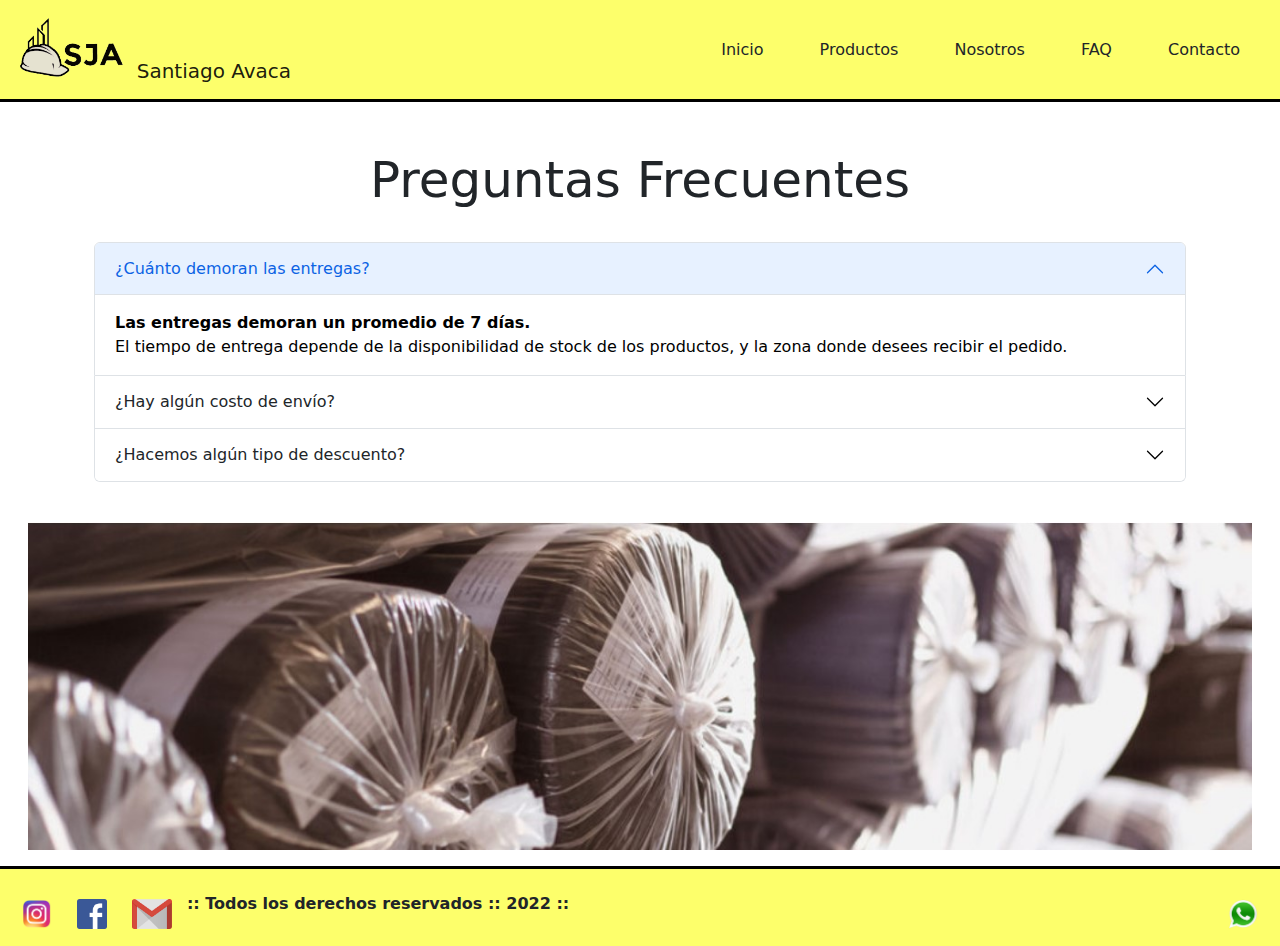
==== commit edf58669: "Add files via upload" ====
--- a/pages/faq.html
+++ b/pages/faq.html
@@ -43,7 +43,7 @@
     </header>
     <main>
         <div class="container p-4">
-            <h1 class="text-center p-2">Preguntas Frecuentes</h1>
+            <h1 class="text-center p-4">Preguntas Frecuentes</h1>
             <div class="accordion" id="accordionExample">
                 <div class="accordion-item">
                     <h2 class="accordion-header" id="headingOne">
--- a/sass/custom.css
+++ b/sass/custom.css
@@ -27,8 +27,8 @@
 
 footer a img {
   margin: 10px;
-  margin-top: 10px;
-  height: 50px;
+  margin-top: 30px;
+  height: 30px;
 }
 
 footer a strong {
